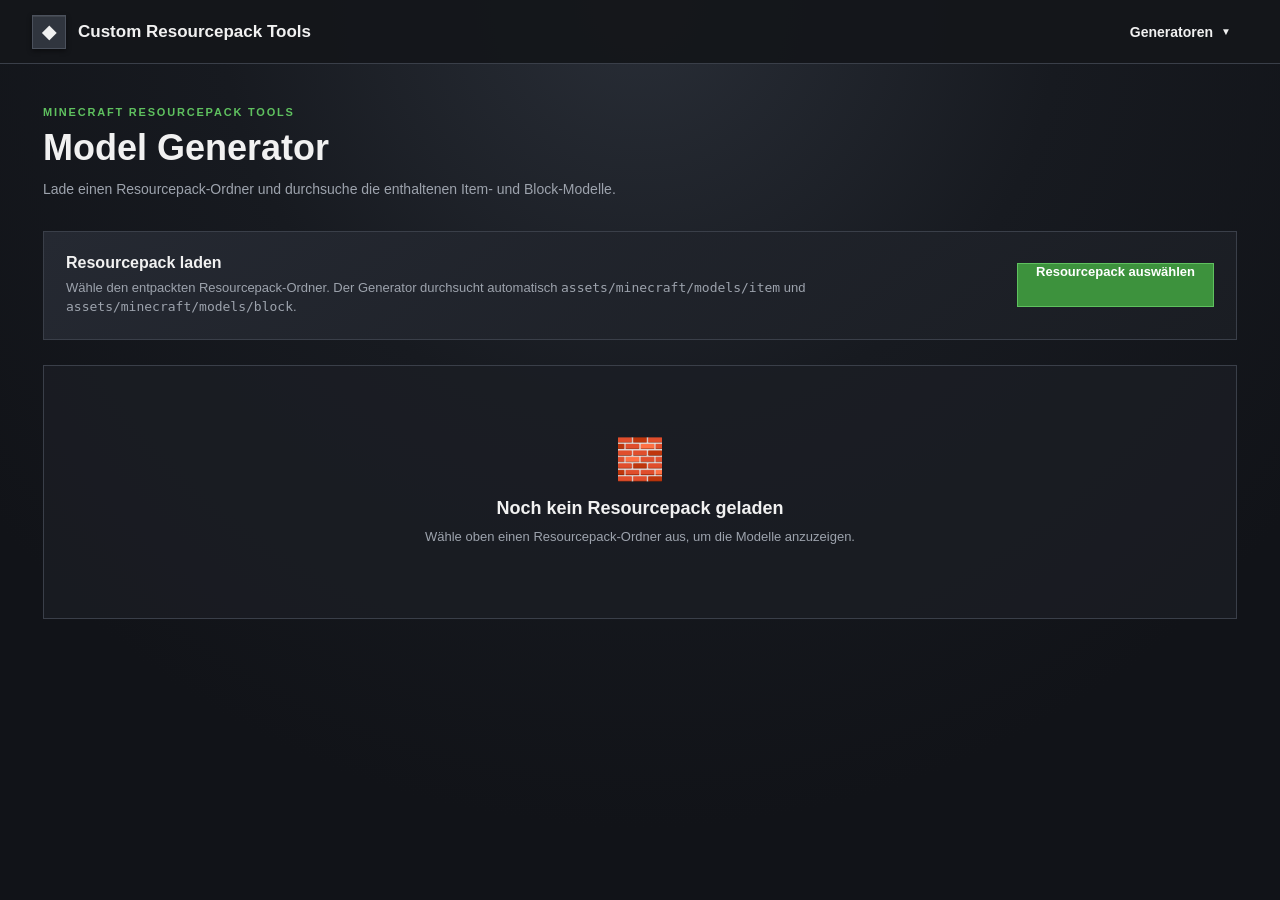
==== webseite/model-generator.html @ 636dcfd5 "Erster Versuch der Webseite, zum managen von allen Modellen Bisher müssen die Modelle von einem Loka" ====
<!DOCTYPE html>
<html lang="de">

<head>
    <meta charset="UTF-8">

    <meta
        name="viewport"
        content="width=device-width, initial-scale=1.0"
    >

    <title>Model Generator – Custom Resourcepack Tools</title>

    <link
        rel="stylesheet"
        href="css/style.css"
    >

    <!--
        WICHTIG:
        Beide Dateien stammen aus Three.js r149.
    -->
    <script src="lib/three.min.js"></script>
    <script src="lib/OrbitControls.js"></script>
</head>


<body>


<!-- =====================================================
     HEADER
===================================================== -->

<header class="site-header">

    <a
        href="index.html"
        class="site-logo"
    >
        <div class="site-logo-icon">◆</div>

        <span>
            Custom Resourcepack Tools
        </span>
    </a>


    <div class="header-right">

        <button
            id="generatorMenuButton"
            class="nav-button"
            type="button"
        >
            Generatoren
            <span class="arrow">▼</span>
        </button>

    </div>


    <div
        id="generatorFlyout"
        class="generator-flyout"
    >

        <div class="flyout-header">
            Generator auswählen
        </div>


        <button
            class="generator-option active"
            type="button"
            onclick="location.href='model-generator.html'"
        >
            <div class="generator-icon">🧱</div>

            <div class="generator-text">
                <div class="generator-title">
                    Model Generator
                </div>

                <div class="generator-description">
                    Modelle aus einem Resourcepack anzeigen.
                </div>
            </div>
        </button>


        <button
            class="generator-option"
            type="button"
            onclick="location.href='item-generator.html'"
        >
            <div class="generator-icon">🧩</div>

            <div class="generator-text">
                <div class="generator-title">
                    Item Generator
                </div>

                <div class="generator-description">
                    Modelle aus /items/ anzeigen.
                </div>
            </div>
        </button>

    </div>

</header>



<!-- =====================================================
     MAIN
===================================================== -->

<main class="site-main">


    <section class="page-heading">

        <div class="eyebrow">
            Minecraft Resourcepack Tools
        </div>

        <h1>
            Model Generator
        </h1>

        <p class="page-description">
            Lade einen Resourcepack-Ordner und durchsuche
            die enthaltenen Item- und Block-Modelle.
        </p>

    </section>



    <!-- =================================================
         RESOURCEPACK
    ================================================== -->

    <section class="loader-panel">

        <div class="loader-content">

            <div class="loader-info">

                <div class="loader-title">
                    Resourcepack laden
                </div>

                <div class="loader-description">
                    Wähle den entpackten Resourcepack-Ordner.
                    Der Generator durchsucht automatisch
                    <code>assets/minecraft/models/item</code>
                    und
                    <code>assets/minecraft/models/block</code>.
                </div>

            </div>


            <label
                for="resourcepackInput"
                class="load-button"
            >
                Resourcepack auswählen
            </label>


            <input
                id="resourcepackInput"
                type="file"
                webkitdirectory
                directory
                multiple
            >

        </div>


        <div
            id="loadedPack"
            class="loaded-pack"
        ></div>

    </section>



    <div
        id="status"
        class="status"
    ></div>



    <!-- =================================================
         TOOLBAR
    ================================================== -->

    <div
        id="toolbar"
        class="toolbar"
    >

        <div class="search">

            <span class="search-icon">
                🔍
            </span>

            <input
                id="searchInput"
                type="search"
                placeholder="Modelle suchen..."
                autocomplete="off"
            >

        </div>


        <select
            id="sortSelect"
            class="sort-select"
        >

            <option value="name">
                Name
            </option>

            <option value="path">
                Pfad
            </option>

            <option value="type">
                Typ
            </option>

        </select>


        <div
            id="itemCount"
            class="item-count"
        >
            0 Modelle
        </div>

    </div>



    <!-- =================================================
         CATEGORIES
    ================================================== -->

    <div
        id="categoryTabs"
        class="category-tabs"
    >

        <button
            class="category-button active"
            data-category="all"
            type="button"
        >
            Alle
        </button>

        <button
            class="category-button"
            data-category="item"
            type="button"
        >
            Item Models
        </button>

        <button
            class="category-button"
            data-category="block"
            type="button"
        >
            Block Models
        </button>

    </div>



    <!-- =================================================
         MODEL GRID
    ================================================== -->

    <section
        id="itemsGrid"
        class="items-grid"
    ></section>



    <section
        id="emptyState"
        class="empty visible"
    >

        <div class="empty-icon">
            🧱
        </div>

        <h2>
            Noch kein Resourcepack geladen
        </h2>

        <p>
            Wähle oben einen Resourcepack-Ordner aus,
            um die Modelle anzuzeigen.
        </p>

    </section>

</main>



<!-- =====================================================
     MODEL MODAL
===================================================== -->

<div
    id="modelModal"
    class="modal-overlay"
>

    <div class="modal">


        <div class="modal-header">

            <div
                id="modalTitle"
                class="modal-title"
            >
                Model
            </div>


            <button
                id="closeModal"
                class="close-button"
                type="button"
            >
                ×
            </button>

        </div>


        <div class="modal-body">

            <div class="model-viewer">

                <div
                    id="modalViewer"
                    class="modal-viewer-canvas"
                ></div>

            </div>


            <div class="detail-info">

                <h3 id="modalModelName">
                    Model
                </h3>


                <div
                    id="modalFilePath"
                    class="detail-file"
                ></div>


                <div class="detail-section-title">
                    JSON
                </div>


                <div class="json-container">

                    <pre id="modalJson"></pre>

                </div>

            </div>

        </div>


        <div class="modal-footer">

            <button
                id="closeModalButton"
                class="button"
                type="button"
            >
                Schließen
            </button>


            <button
                id="selectModelButton"
                class="button primary"
                type="button"
            >
                Modell auswählen
            </button>

        </div>

    </div>

</div>



<script>

/* =====================================================
   STATE
===================================================== */

const state = {

    files: [],

    models: [],

    filteredModels: [],

    selectedModels: new Set(),

    activeCategory: "all",

    currentModel: null,

    modalRenderer: null,

    modalAnimation: null

};



/* =====================================================
   DOM
===================================================== */

const elements = {

    resourcepackInput:
        document.getElementById("resourcepackInput"),

    loadedPack:
        document.getElementById("loadedPack"),

    status:
        document.getElementById("status"),

    toolbar:
        document.getElementById("toolbar"),

    categoryTabs:
        document.getElementById("categoryTabs"),

    searchInput:
        document.getElementById("searchInput"),

    sortSelect:
        document.getElementById("sortSelect"),

    itemCount:
        document.getElementById("itemCount"),

    itemsGrid:
        document.getElementById("itemsGrid"),

    emptyState:
        document.getElementById("emptyState"),

    modelModal:
        document.getElementById("modelModal"),

    modalTitle:
        document.getElementById("modalTitle"),

    modalModelName:
        document.getElementById("modalModelName"),

    modalFilePath:
        document.getElementById("modalFilePath"),

    modalJson:
        document.getElementById("modalJson"),

    modalViewer:
        document.getElementById("modalViewer"),

    closeModal:
        document.getElementById("closeModal"),

    closeModalButton:
        document.getElementById("closeModalButton"),

    selectModelButton:
        document.getElementById("selectModelButton")

};



/* =====================================================
   TEXTURE CACHE
===================================================== */

const textureCache = new Map();



/* =====================================================
   CHECK THREE.JS
===================================================== */

if (
    typeof THREE === "undefined"
) {

    alert(
        "Three.js konnte nicht geladen werden.\n\n" +
        "Prüfe bitte:\n" +
        "lib/three.min.js"
    );

}


if (
    typeof THREE !== "undefined" &&
    typeof THREE.OrbitControls === "undefined"
) {

    alert(
        "OrbitControls konnte nicht geladen werden.\n\n" +
        "Bitte stelle sicher, dass du die r149-Version " +
        "von OrbitControls.js verwendest."
    );

}



/* =====================================================
   RESOURCEPACK INPUT
===================================================== */

elements.resourcepackInput.addEventListener(
    "change",
    handleResourcepackSelection
);



async function handleResourcepackSelection(event) {

    const files =
        Array.from(event.target.files);


    if (!files.length) {
        return;
    }


    state.files =
        files;


    state.models =
        [];


    state.selectedModels.clear();


    setStatus(
        "Resourcepack wird durchsucht...",
        "visible"
    );


    const models =
        await findModels(files);


    state.models =
        models;


    updateLoadedPackInfo(
        files
    );


    showGeneratorUI();


    applyFilters();


    if (!models.length) {

        setStatus(
            "Keine Modelle gefunden.",
            "visible error"
        );

    } else {

        setStatus(
            `${models.length} Modelle gefunden.`,
            "visible success"
        );

    }

}



/* =====================================================
   FIND MODELS
===================================================== */

async function findModels(files) {

    const models = [];


    for (
        const file of files
    ) {

        const path =
            getRelativePath(file);


        const normalizedPath =
            path.replaceAll(
                "\\",
                "/"
            );


        const match =
            normalizedPath.match(
                /assets\/minecraft\/models\/(item|block)\/(.+\.json)$/i
            );


        if (!match) {
            continue;
        }


        try {

            const text =
                await file.text();


            const json =
                JSON.parse(text);


            const type =
                match[1].toLowerCase();


            const relativePath =
                match[2];


            const name =
                relativePath
                    .split("/")
                    .pop()
                    .replace(
                        /\.json$/i,
                        ""
                    );


            models.push({

                file,

                json,

                type,

                name,

                path:
                    normalizedPath,

                relativePath

            });

        }
        catch (error) {

            console.warn(
                "Ungültiges Model:",
                normalizedPath,
                error
            );

        }

    }


    return models;

}



/* =====================================================
   PATH
===================================================== */

function getRelativePath(file) {

    return (
        file.webkitRelativePath ||
        file.name
    );

}



/* =====================================================
   UI
===================================================== */

function showGeneratorUI() {

    elements.toolbar.classList.add(
        "visible"
    );


    elements.categoryTabs.classList.add(
        "visible"
    );


    elements.emptyState.classList.remove(
        "visible"
    );

}



/* =====================================================
   LOADED PACK
===================================================== */

function updateLoadedPackInfo(files) {

    const firstPath =
        getRelativePath(
            files[0]
        );


    const rootFolder =
        firstPath.split("/")[0];


    elements.loadedPack.innerHTML = `

        <strong>Geladen:</strong>
        ${escapeHtml(rootFolder)}

        <br>

        <span>
            ${files.length} Dateien durchsucht
        </span>

    `;


    elements.loadedPack.classList.add(
        "visible"
    );

}



/* =====================================================
   FILTERS
===================================================== */

elements.searchInput.addEventListener(
    "input",
    applyFilters
);


elements.sortSelect.addEventListener(
    "change",
    applyFilters
);


document
    .querySelectorAll(".category-button")
    .forEach(button => {

        button.addEventListener(
            "click",
            () => {

                document
                    .querySelectorAll(
                        ".category-button"
                    )
                    .forEach(
                        button =>
                            button.classList.remove(
                                "active"
                            )
                    );


                button.classList.add(
                    "active"
                );


                state.activeCategory =
                    button.dataset.category;


                applyFilters();

            }
        );

    });



function applyFilters() {

    const search =
        elements.searchInput.value
            .trim()
            .toLowerCase();


    let models =
        [...state.models];


    if (
        state.activeCategory !== "all"
    ) {

        models =
            models.filter(
                model =>
                    model.type ===
                    state.activeCategory
            );

    }


    if (search) {

        models =
            models.filter(
                model =>

                    model.name
                        .toLowerCase()
                        .includes(search)

                    ||

                    model.path
                        .toLowerCase()
                        .includes(search)

            );

    }


    const sort =
        elements.sortSelect.value;


    models.sort(
        (a, b) => {

            if (
                sort === "path"
            ) {

                return a.path.localeCompare(
                    b.path
                );

            }


            if (
                sort === "type"
            ) {

                return a.type.localeCompare(
                    b.type
                );

            }


            return a.name.localeCompare(
                b.name
            );

        }
    );


    state.filteredModels =
        models;


    renderModels();

}



/* =====================================================
   MODEL CARDS
===================================================== */

function renderModels() {

    elements.itemsGrid.innerHTML =
        "";


    elements.itemCount.textContent =
        `${state.filteredModels.length} Modelle`;


    if (
        !state.filteredModels.length
    ) {

        elements.emptyState.classList.add(
            "visible"
        );

        return;

    }


    elements.emptyState.classList.remove(
        "visible"
    );


    for (
        const model of state.filteredModels
    ) {

        elements.itemsGrid.appendChild(
            createModelCard(model)
        );

    }

}



/* =====================================================
   MODEL CARD
===================================================== */

function createModelCard(model) {

    const card =
        document.createElement("article");


    card.className =
        "item-card";


    const isSelected =
        state.selectedModels.has(
            model.path
        );


    if (isSelected) {

        card.classList.add(
            "selected"
        );

    }


    /*
     * Checkbox
     */

    const checkbox =
        document.createElement("input");


    checkbox.type =
        "checkbox";


    checkbox.className =
        "model-checkbox";


    checkbox.checked =
        isSelected;


    checkbox.addEventListener(
        "click",
        event => {

            event.stopPropagation();

        }
    );


    checkbox.addEventListener(
        "change",
        () => {

            setModelSelected(
                model,
                checkbox.checked
            );

        }
    );


    /*
     * Preview.
     *
     * WICHTIG:
     * Hier verwenden wir KEINEN
     * WebGL-Renderer pro Karte.
     *
     * Die Vorschau wird als 2D-Canvas
     * gezeichnet.
     */

    const preview =
        document.createElement("div");


    preview.className =
        "item-preview";


    const canvas =
        document.createElement("canvas");


    canvas.width =
        240;


    canvas.height =
        180;


    canvas.className =
        "model-preview-canvas";


    preview.appendChild(
        canvas
    );


    /*
     * Information
     */

    const name =
        document.createElement("div");


    name.className =
        "item-name";


    name.textContent =
        model.name;


    const path =
        document.createElement("div");


    path.className =
        "item-path";


    path.textContent =
        model.relativePath;


    const type =
        document.createElement("span");


    type.className =
        "item-type";


    type.textContent =
        model.type.toUpperCase();


    /*
     * Selection badge
     */

    const badge =
        document.createElement("div");


    badge.className =
        "selected-badge";


    badge.textContent =
        "✓";


    /*
     * Assemble
     */

    card.appendChild(
        checkbox
    );


    card.appendChild(
        badge
    );


    card.appendChild(
        preview
    );


    card.appendChild(
        name
    );


    card.appendChild(
        path
    );


    card.appendChild(
        type
    );


    /*
     * Card opens modal.
     */

    card.addEventListener(
        "click",
        () => {

            openModelModal(
                model
            );

        }
    );


    /*
     * Render preview as 2D.
     */

    drawModelPreview(
        model,
        canvas
    );


    return card;

}



/* =====================================================
   SELECTION
===================================================== */

function setModelSelected(
    model,
    selected
) {

    if (selected) {

        state.selectedModels.add(
            model.path
        );

    } else {

        state.selectedModels.delete(
            model.path
        );

    }


    renderModels();


    updateModalSelectionButton();

}



/* =====================================================
   MODAL
===================================================== */

function openModelModal(model) {

    state.currentModel =
        model;


    elements.modalTitle.textContent =
        model.name;


    elements.modalModelName.textContent =
        model.name;


    elements.modalFilePath.textContent =
        model.path;


    elements.modalJson.textContent =
        JSON.stringify(
            model.json,
            null,
            4
        );


    updateModalSelectionButton();


    elements.modelModal.classList.add(
        "open"
    );


    requestAnimationFrame(
        () => {

            createModalViewer(
                model
            );

        }
    );

}



/* =====================================================
   MODAL SELECTION BUTTON
===================================================== */

function updateModalSelectionButton() {

    if (!state.currentModel) {
        return;
    }


    const selected =
        state.selectedModels.has(
            state.currentModel.path
        );


    elements.selectModelButton.textContent =
        selected
            ? "Modell abwählen"
            : "Modell auswählen";

}



elements.selectModelButton.addEventListener(
    "click",
    () => {

        if (!state.currentModel) {
            return;
        }


        const model =
            state.currentModel;


        const selected =
            state.selectedModels.has(
                model.path
            );


        setModelSelected(
            model,
            !selected
        );

    }
);



/* =====================================================
   CLOSE MODAL
===================================================== */

elements.closeModal.addEventListener(
    "click",
    closeModal
);


elements.closeModalButton.addEventListener(
    "click",
    closeModal
);


elements.modelModal.addEventListener(
    "click",
    event => {

        if (
            event.target ===
            elements.modelModal
        ) {

            closeModal();

        }

    }
);


document.addEventListener(
    "keydown",
    event => {

        if (
            event.key === "Escape"
        ) {

            closeModal();

        }

    }
);



function closeModal() {

    stopModalViewer();


    elements.modelModal.classList.remove(
        "open"
    );


    state.currentModel =
        null;


    elements.modalViewer.innerHTML =
        "";

}



/* =====================================================
   MODAL THREE.JS VIEWER
===================================================== */

function createModalViewer(model) {

    stopModalViewer();


    elements.modalViewer.innerHTML =
        "";


    const width =
        elements.modalViewer.clientWidth;


    const height =
        elements.modalViewer.clientHeight;


    if (
        width <= 0 ||
        height <= 0
    ) {

        return;

    }


    /*
     * Scene
     */

    const scene =
        new THREE.Scene();


    scene.background =
        new THREE.Color(
            0x181b20
        );


    /*
     * Camera
     */

    const camera =
        new THREE.PerspectiveCamera(
            35,
            width / height,
            0.01,
            1000
        );


    camera.position.set(
        30,
        24,
        30
    );


    /*
     * Renderer
     */

    const renderer =
        new THREE.WebGLRenderer({
            antialias: true,
            alpha: false
        });


    renderer.setPixelRatio(
        Math.min(
            window.devicePixelRatio,
            2
        )
    );


    renderer.setSize(
        width,
        height
    );


    renderer.outputEncoding =
        THREE.sRGBEncoding;


    elements.modalViewer.appendChild(
        renderer.domElement
    );


    /*
     * OrbitControls
     *
     * Das funktioniert mit der
     * klassischen r149-Version.
     */

    const controls =
        new THREE.OrbitControls(
            camera,
            renderer.domElement
        );


    controls.enableDamping =
        true;


    controls.dampingFactor =
        0.08;


    controls.minDistance =
        5;


    controls.maxDistance =
        150;


    controls.enablePan =
        true;


    /*
     * Lighting
     */

    const ambient =
        new THREE.AmbientLight(
            0xffffff,
            1.7
        );


    scene.add(
        ambient
    );


    const light =
        new THREE.DirectionalLight(
            0xffffff,
            2.2
        );


    light.position.set(
        20,
        30,
        20
    );


    scene.add(
        light
    );


    const light2 =
        new THREE.DirectionalLight(
            0x8ebaff,
            0.7
        );


    light2.position.set(
        -20,
        10,
        -20
    );


    scene.add(
        light2
    );


    /*
     * Model
     */

    const modelGroup =
        new THREE.Group();


    scene.add(
        modelGroup
    );


    buildMinecraftModel(
        model.json,
        modelGroup
    );


    centerObject(
        modelGroup,
        camera,
        controls
    );


    /*
     * Animation
     */

    function animate() {

        if (
            state.modalRenderer !==
            renderer
        ) {

            return;

        }


        state.modalAnimation =
            requestAnimationFrame(
                animate
            );


        controls.update();


        renderer.render(
            scene,
            camera
        );

    }


    state.modalRenderer =
        renderer;


    animate();


    /*
     * Resize
     */

    const resizeObserver =
        new ResizeObserver(
            () => {

                if (
                    state.modalRenderer !==
                    renderer
                ) {

                    return;

                }


                const w =
                    elements.modalViewer.clientWidth;


                const h =
                    elements.modalViewer.clientHeight;


                if (
                    !w ||
                    !h
                ) {

                    return;

                }


                camera.aspect =
                    w / h;


                camera.updateProjectionMatrix();


                renderer.setSize(
                    w,
                    h
                );

            }
        );


    resizeObserver.observe(
        elements.modalViewer
    );


    state.modalResizeObserver =
        resizeObserver;

}



/* =====================================================
   STOP MODAL VIEWER
===================================================== */

function stopModalViewer() {

    if (
        state.modalAnimation
    ) {

        cancelAnimationFrame(
            state.modalAnimation
        );

        state.modalAnimation =
            null;

    }


    if (
        state.modalResizeObserver
    ) {

        state.modalResizeObserver.disconnect();

        state.modalResizeObserver =
            null;

    }


    if (
        state.modalRenderer
    ) {

        state.modalRenderer.dispose();


        if (
            state.modalRenderer.domElement
        ) {

            state.modalRenderer.domElement.remove();

        }


        state.modalRenderer =
            null;

    }

}



/* =====================================================
   MINECRAFT MODEL
===================================================== */

function buildMinecraftModel(
    json,
    group
) {

    /*
     * Modelle ohne elements können
     * beispielsweise parent-basierte
     * Modelle sein.
     *
     * Für diese erste Version zeigen
     * wir einen Hinweiswürfel.
     */

    if (
        !json ||
        !Array.isArray(
            json.elements
        )
    ) {

        const geometry =
            new THREE.BoxGeometry(
                10,
                10,
                10
            );


        const material =
            new THREE.MeshStandardMaterial({
                color: 0x777777
            });


        const cube =
            new THREE.Mesh(
                geometry,
                material
            );


        group.add(
            cube
        );


        return;

    }


    for (
        const element of json.elements
    ) {

        buildElement(
            element,
            json,
            group
        );

    }

}



/* =====================================================
   ELEMENT
===================================================== */

function buildElement(
    element,
    model,
    group
) {

    if (
        !element.from ||
        !element.to
    ) {

        return;

    }


    const from =
        element.from;


    const to =
        element.to;


    const sizeX =
        Math.max(
            0.01,
            to[0] - from[0]
        );


    const sizeY =
        Math.max(
            0.01,
            to[1] - from[1]
        );


    const sizeZ =
        Math.max(
            0.01,
            to[2] - from[2]
        );


    const geometry =
        new THREE.BoxGeometry(
            sizeX,
            sizeY,
            sizeZ
        );


    const materials =
        createFaceMaterials(
            element,
            model
        );


    const mesh =
        new THREE.Mesh(
            geometry,
            materials
        );


    /*
     * Minecraft coordinates
     * 0..16 → centered around 0.
     */

    mesh.position.set(

        (from[0] + to[0]) / 2 - 8,

        (from[1] + to[1]) / 2 - 8,

        -(
            (from[2] + to[2]) / 2 - 8
        )

    );


    /*
     * Rotation
     */

    if (
        element.rotation
    ) {

        applyElementRotation(
            mesh,
            element.rotation
        );

    }


    group.add(
        mesh
    );

}



/* =====================================================
   FACE MATERIALS
===================================================== */

function createFaceMaterials(
    element,
    model
) {

    /*
     * THREE.BoxGeometry expects:
     *
     * right
     * left
     * top
     * bottom
     * front
     * back
     */

    const faces = [

        "right",
        "left",
        "top",
        "bottom",
        "front",
        "back"

    ];


    const materials = [];


    for (
        const faceName of faces
    ) {

        const face =
            element.faces &&
            element.faces[faceName];


        if (!face) {

            materials.push(
                new THREE.MeshStandardMaterial({
                    color: 0x777777
                })
            );

            continue;

        }


        const textureName =
            resolveTextureReference(
                face.texture,
                model.textures || {}
            );


        const texture =
            findTexture(
                textureName
            );


        if (texture) {

            const material =
                new THREE.MeshStandardMaterial({

                    map: texture,

                    transparent: true,

                    alphaTest: 0.05,

                    side:
                        THREE.DoubleSide

                });


            /*
             * Minecraft uses pixel-art textures.
             */

            material.map.magFilter =
                THREE.NearestFilter;


            material.map.minFilter =
                THREE.NearestFilter;


            materials.push(
                material
            );

        } else {

            materials.push(

                new THREE.MeshStandardMaterial({

                    color:
                        0x777777,

                    side:
                        THREE.DoubleSide

                })

            );

        }

    }


    return materials;

}



/* =====================================================
   TEXTURE REFERENCE
===================================================== */

function resolveTextureReference(
    reference,
    textures
) {

    if (!reference) {
        return null;
    }


    let current =
        reference;


    const visited =
        new Set();


    while (
        current.startsWith("#")
    ) {

        if (
            visited.has(current)
        ) {

            return null;

        }


        visited.add(
            current
        );


        const key =
            current.substring(1);


        const value =
            textures[key];


        if (!value) {

            return null;

        }


        current =
            value;

    }


    return current;

}



/* =====================================================
   FIND TEXTURE
===================================================== */

function findTexture(
    textureName
) {

    if (!textureName) {
        return null;
    }


    let path =
        textureName;


    /*
     * namespace entfernen
     *
     * minecraft:item/diamond
     *
     * → item/diamond
     */

    if (
        path.includes(":")
    ) {

        path =
            path.split(":")[1];

    }


    path =
        path.replace(
            /\.png$/i,
            ""
        );


    const wantedPath =
        `assets/minecraft/textures/${path}.png`;


    for (
        const file of state.files
    ) {

        const filePath =
            getRelativePath(file)
                .replaceAll(
                    "\\",
                    "/"
                );


        if (
            filePath === wantedPath
        ) {

            return loadTexture(
                file
            );

        }

    }


    return null;

}



/* =====================================================
   LOAD TEXTURE
===================================================== */

function loadTexture(
    file
) {

    const key =
        getRelativePath(file);


    if (
        textureCache.has(key)
    ) {

        return textureCache.get(key);

    }


    const url =
        URL.createObjectURL(
            file
        );


    const texture =
        new THREE.TextureLoader()
            .load(url);


    texture.magFilter =
        THREE.NearestFilter;


    texture.minFilter =
        THREE.NearestFilter;


    texture.generateMipmaps =
        false;


    /*
     * r149 uses encoding rather
     * than colorSpace.
     */

    texture.encoding =
        THREE.sRGBEncoding;


    textureCache.set(
        key,
        texture
    );


    return texture;

}



/* =====================================================
   ELEMENT ROTATION
===================================================== */

function applyElementRotation(
    mesh,
    rotation
) {

    const origin =
        rotation.origin || [
            8,
            8,
            8
        ];


    const angle =
        THREE.MathUtils.degToRad(
            rotation.angle || 0
        );


    /*
     * Rotation origin
     */

    mesh.position.sub(
        new THREE.Vector3(

            origin[0] - 8,

            origin[1] - 8,

            -(
                origin[2] - 8
            )

        )
    );


    switch (
        rotation.axis
    ) {

        case "x":

            mesh.rotation.x =
                angle;

            break;


        case "y":

            mesh.rotation.y =
                -angle;

            break;


        case "z":

            mesh.rotation.z =
                -angle;

            break;

    }

}



/* =====================================================
   CENTER MODEL
===================================================== */

function centerObject(
    object,
    camera,
    controls
) {

    const box =
        new THREE.Box3().setFromObject(
            object
        );


    const center =
        box.getCenter(
            new THREE.Vector3()
        );


    const size =
        box.getSize(
            new THREE.Vector3()
        );


    object.position.sub(
        center
    );


    const maxSize =
        Math.max(
            size.x,
            size.y,
            size.z
        );


    const distance =
        Math.max(
            20,
            maxSize * 2.2
        );


    camera.position.set(
        distance,
        distance * 0.75,
        distance
    );


    controls.target.set(
        0,
        0,
        0
    );


    controls.update();

}



/* =====================================================
   2D MODEL PREVIEW
===================================================== */

/*
 * Wir verwenden absichtlich KEINEN zweiten
 * WebGL-Renderer pro Karte.
 *
 * Stattdessen wird die Vorschau mit
 * Canvas 2D gezeichnet.
 *
 * Dadurch können 100+ Karten angezeigt
 * werden, ohne 100 WebGL-Kontexte zu erzeugen.
 */

function drawModelPreview(
    model,
    canvas
) {

    const ctx =
        canvas.getContext(
            "2d"
        );


    const width =
        canvas.width;


    const height =
        canvas.height;


    ctx.clearRect(
        0,
        0,
        width,
        height
    );


    /*
     * Hintergrund
     */

    ctx.fillStyle =
        "#20242b";


    ctx.fillRect(
        0,
        0,
        width,
        height
    );


    /*
     * Wenn keine elements vorhanden sind,
     * zeigen wir einen Hinweis.
     */

    if (
        !model.json ||
        !Array.isArray(
            model.json.elements
        )
    ) {

        ctx.fillStyle =
            "#777d86";


        ctx.font =
            "14px sans-serif";


        ctx.textAlign =
            "center";


        ctx.fillText(
            "Parent Model",
            width / 2,
            height / 2
        );


        return;

    }


    const elements =
        model.json.elements;


    /*
     * Einfache isometrische Darstellung.
     */

    const scale =
        Math.min(
            width,
            height
        ) * 0.035;


    const centerX =
        width / 2;


    const centerY =
        height / 2;


    function project(
        x,
        y,
        z
    ) {

        return {

            x:
                centerX +
                (x - z) *
                scale,

            y:
                centerY -
                y *
                scale +
                (x + z) *
                scale *
                0.5

        };

    }


    /*
     * Wir zeichnen zuerst die Elemente
     * und erzeugen eine einfache 3D-Ansicht.
     */

    for (
        const element of elements
    ) {

        const from =
            element.from;


        const to =
            element.to;


        const p1 =
            project(
                from[0],
                from[1],
                from[2]
            );


        const p2 =
            project(
                to[0],
                from[1],
                from[2]
            );


        const p3 =
            project(
                to[0],
                to[1],
                from[2]
            );


        const p4 =
            project(
                from[0],
                to[1],
                from[2]
            );


        const p5 =
            project(
                from[0],
                from[1],
                to[2]
            );


        const p6 =
            project(
                to[0],
                from[1],
                to[2]
            );


        const p7 =
            project(
                to[0],
                to[1],
                to[2]
            );


        const p8 =
            project(
                from[0],
                to[1],
                to[2]
            );


        /*
         * Top
         */

        drawPolygon(
            ctx,
            [
                p4,
                p3,
                p7,
                p8
            ],
            "#aeb5bd"
        );


        /*
         * Right
         */

        drawPolygon(
            ctx,
            [
                p2,
                p6,
                p7,
                p3
            ],
            "#858b94"
        );


        /*
         * Left / Front
         */

        drawPolygon(
            ctx,
            [
                p1,
                p2,
                p3,
                p4
            ],
            "#666c75"
        );

    }

}



/* =====================================================
   DRAW POLYGON
===================================================== */

function drawPolygon(
    ctx,
    points,
    color
) {

    ctx.beginPath();


    ctx.moveTo(
        points[0].x,
        points[0].y
    );


    for (
        let i = 1;
        i < points.length;
        i++
    ) {

        ctx.lineTo(
            points[i].x,
            points[i].y
        );

    }


    ctx.closePath();


    ctx.fillStyle =
        color;


    ctx.fill();


    ctx.strokeStyle =
        "#30343a";


    ctx.lineWidth =
        1;


    ctx.stroke();

}



/* =====================================================
   STATUS
===================================================== */

function setStatus(
    message,
    className
) {

    elements.status.textContent =
        message;


    elements.status.className =
        `status ${className}`;

}



/* =====================================================
   ESCAPE HTML
===================================================== */

function escapeHtml(
    value
) {

    return String(value)

        .replaceAll(
            "&",
            "&amp;"
        )

        .replaceAll(
            "<",
            "&lt;"
        )

        .replaceAll(
            ">",
            "&gt;"
        )

        .replaceAll(
            '"',
            "&quot;"
        )

        .replaceAll(
            "'",
            "&#039;"
        );

}



/* =====================================================
   GENERATOR MENU
===================================================== */

const generatorMenuButton =
    document.getElementById(
        "generatorMenuButton"
    );


const generatorFlyout =
    document.getElementById(
        "generatorFlyout"
    );


generatorMenuButton.addEventListener(
    "click",
    event => {

        event.stopPropagation();


        const open =
            generatorFlyout.classList.toggle(
                "open"
            );


        generatorMenuButton.classList.toggle(
            "active",
            open
        );

    }
);


generatorFlyout.addEventListener(
    "click",
    event => {

        event.stopPropagation();

    }
);


document.addEventListener(
    "click",
    () => {

        generatorFlyout.classList.remove(
            "open"
        );


        generatorMenuButton.classList.remove(
            "active"
        );

    }
);

</script>


</body>
</html>
---- webseite/css/style.css ----
/* =========================================================
   CUSTOM RESOURCEPACK TOOLS
   Global stylesheet
========================================================= */


/* =========================================================
   RESET
========================================================= */

* {
    box-sizing: border-box;
    margin: 0;
    padding: 0;
}

html,
body {
    min-height: 100%;
}

body {
    min-height: 100vh;

    background:
        radial-gradient(
            circle at top center,
            #292e37 0%,
            #171a20 38%,
            #111318 75%
        );

    color: var(--text);

    font-family:
        Arial,
        Helvetica,
        sans-serif;
}

button,
input,
select {
    font: inherit;
}

button {
    color: inherit;
}


/* =========================================================
   GLOBAL VARIABLES
========================================================= */

:root {
    --bg: #111318;

    --panel: #1b1e24;
    --panel-light: #252932;
    --panel-hover: #2c313a;

    --border: #3a3f49;
    --border-light: #4a515d;

    --text: #f1f1f1;
    --text-muted: #9da3ad;

    --green: #5fc15f;
    --green-dark: #3d923d;

    --red: #d85b5b;

    --shadow: rgba(0, 0, 0, 0.45);
}


/* =========================================================
   HEADER
========================================================= */

.site-header {
    position: sticky;
    top: 0;

    height: 64px;

    display: flex;
    align-items: center;
    justify-content: space-between;

    padding: 0 32px;

    background:
        rgba(20, 22, 27, 0.96);

    border-bottom:
        1px solid var(--border);

    z-index: 100;
}


/* =========================================================
   LOGO
========================================================= */

.site-logo {
    display: flex;
    align-items: center;
    gap: 12px;

    color: var(--text);

    text-decoration: none;

    font-size: 17px;
    font-weight: 700;
}

.site-logo-icon {
    width: 34px;
    height: 34px;

    display: flex;
    align-items: center;
    justify-content: center;

    background: #30353e;

    border: 1px solid #4b515c;

    box-shadow:
        inset 0 1px rgba(255,255,255,0.08),
        0 2px 5px var(--shadow);

    font-size: 18px;
}


/* =========================================================
   HEADER NAVIGATION
========================================================= */

.header-right {
    display: flex;
    align-items: center;
    gap: 8px;
}

.nav-button {
    height: 40px;

    display: flex;
    align-items: center;
    gap: 8px;

    padding: 0 16px;

    background: transparent;

    border: 1px solid transparent;

    color: var(--text);

    font-size: 14px;
    font-weight: 600;

    cursor: pointer;

    transition: 0.15s ease;
}

.nav-button:hover,
.nav-button.active {
    background: var(--panel-light);

    border-color: var(--border);
}

.nav-button .arrow {
    font-size: 10px;

    transition:
        transform 0.15s ease;
}

.nav-button.active .arrow {
    transform: rotate(180deg);
}


/* =========================================================
   GENERATOR FLYOUT
========================================================= */

.generator-flyout {
    position: absolute;

    top: 63px;
    right: 32px;

    width: 310px;

    background: #1b1e24;

    border: 1px solid var(--border);

    box-shadow:
        0 12px 35px rgba(0,0,0,0.5);

    opacity: 0;
    visibility: hidden;

    transform: translateY(-8px);

    transition:
        opacity 0.15s ease,
        transform 0.15s ease,
        visibility 0.15s;
}

.generator-flyout.open {
    opacity: 1;
    visibility: visible;

    transform: translateY(0);
}

.flyout-header {
    padding: 14px 16px 10px;

    color: var(--text-muted);

    font-size: 11px;
    font-weight: 700;

    letter-spacing: 1px;

    text-transform: uppercase;

    border-bottom:
        1px solid var(--border);
}

.generator-option {
    width: 100%;

    display: flex;
    align-items: center;

    gap: 14px;

    padding: 15px 16px;

    background: transparent;

    border: none;

    text-align: left;

    cursor: pointer;

    transition:
        background 0.15s ease;
}

.generator-option:hover {
    background: #292d35;
}

.generator-option.active {
    background: #242830;
}

.generator-icon {
    width: 42px;
    height: 42px;

    flex-shrink: 0;

    display: flex;
    align-items: center;
    justify-content: center;

    background: #30353e;

    border: 1px solid #484e59;

    font-size: 21px;
}

.generator-text {
    display: flex;
    flex-direction: column;

    gap: 4px;
}

.generator-title {
    font-size: 14px;
    font-weight: 700;
}

.generator-description {
    color: var(--text-muted);

    font-size: 12px;

    line-height: 1.4;
}


/* =========================================================
   MAIN CONTENT
========================================================= */

.site-main {
    width: 100%;
    max-width: 1250px;

    margin: 0 auto;

    padding: 42px 28px 80px;
}


/* =========================================================
   BREADCRUMB
========================================================= */

.breadcrumb {
    margin-bottom: 12px;

    color: var(--text-muted);

    font-size: 12px;
}

.breadcrumb a {
    color: var(--text-muted);

    text-decoration: none;
}

.breadcrumb a:hover {
    color: var(--text);
}


/* =========================================================
   PAGE HEADING
========================================================= */

.page-heading {
    margin-bottom: 30px;
}

.eyebrow {
    margin-bottom: 9px;

    color: var(--green);

    font-size: 11px;
    font-weight: 700;

    letter-spacing: 1.8px;

    text-transform: uppercase;
}

.page-heading h1 {
    margin-bottom: 10px;

    font-size: 36px;

    line-height: 1.15;
}

.page-description {
    max-width: 720px;

    color: var(--text-muted);

    font-size: 14px;

    line-height: 1.6;
}


/* =========================================================
   RESOURCEPACK LOADER
========================================================= */

.loader-panel {
    margin-bottom: 25px;

    padding: 22px;

    background:
        linear-gradient(
            145deg,
            #252932 0%,
            #1a1d23 100%
        );

    border:
        1px solid var(--border);
}

.loader-content {
    display: flex;

    align-items: center;
    justify-content: space-between;

    gap: 25px;
}

.loader-info {
    min-width: 0;
}

.loader-title {
    margin-bottom: 6px;

    font-size: 16px;
    font-weight: 700;
}

.loader-description {
    color: var(--text-muted);

    font-size: 13px;

    line-height: 1.5;
}

.loaded-pack {
    display: none;

    margin-top: 15px;

    padding-top: 15px;

    border-top:
        1px solid var(--border);

    color: var(--text-muted);

    font-size: 12px;
}

.loaded-pack.visible {
    display: block;
}

.loaded-pack strong {
    color: var(--text);
}

.load-button {
    flex-shrink: 0;

    min-height: 44px;

    padding: 0 18px;

    background: var(--green-dark);

    border:
        1px solid var(--green);

    color: white;

    font-size: 13px;
    font-weight: 700;

    cursor: pointer;

    transition:
        background 0.15s ease,
        transform 0.15s ease;
}

.load-button:hover {
    background: #4aa94a;

    transform:
        translateY(-1px);
}

#resourcepackInput {
    display: none;
}


/* =========================================================
   STATUS
========================================================= */

.status {
    display: none;

    margin-bottom: 20px;

    padding: 13px 15px;

    background: #1b1e24;

    border:
        1px solid var(--border);

    color: var(--text-muted);

    font-size: 13px;
}

.status.visible {
    display: block;
}

.status.error {
    border-color:
        rgba(216,91,91,0.5);

    color: #f09a9a;
}

.status.success {
    border-color:
        rgba(95,193,95,0.4);

    color: #94dc94;
}


/* =========================================================
   TOOLBAR
========================================================= */

.toolbar {
    display: none;

    align-items: center;

    gap: 12px;

    margin-bottom: 20px;

    padding: 12px;

    background:
        rgba(27,30,36,0.92);

    border:
        1px solid var(--border);
}

.toolbar.visible {
    display: flex;
}

.search {
    position: relative;

    flex: 1;
}

.search-icon {
    position: absolute;

    left: 13px;
    top: 50%;

    transform:
        translateY(-50%);

    color: var(--text-muted);

    pointer-events: none;
}

.search input {
    width: 100%;

    height: 42px;

    padding:
        0 14px 0 39px;

    background: #121419;

    border:
        1px solid var(--border);

    outline: none;

    color: var(--text);

    font-size: 13px;
}

.search input:focus {
    border-color: #59616d;
}

.sort-select {
    height: 42px;

    padding:
        0 35px 0 12px;

    background: #121419;

    border:
        1px solid var(--border);

    color: var(--text);

    outline: none;

    cursor: pointer;
}

.item-count {
    min-width: 100px;

    color: var(--text-muted);

    font-size: 12px;

    text-align: right;
}


/* =========================================================
   CATEGORY TABS
========================================================= */

.category-tabs {
    display: none;

    gap: 7px;

    margin-bottom: 20px;

    overflow-x: auto;
}

.category-tabs.visible {
    display: flex;
}

.category-button {
    flex-shrink: 0;

    padding: 8px 12px;

    background: #1b1e24;

    border:
        1px solid var(--border);

    color: var(--text-muted);

    font-size: 12px;

    cursor: pointer;
}

.category-button:hover {
    background: var(--panel-light);

    color: var(--text);
}

.category-button.active {
    background: #30353e;

    border-color: #59616d;

    color: var(--text);
}


/* =========================================================
   MODEL GRID
========================================================= */

.items-grid {
    display: grid;

    grid-template-columns:
        repeat(
            auto-fill,
            minmax(155px, 1fr)
        );

    gap: 13px;
}

.item-card {
    position: relative;

    min-height: 190px;

    padding: 14px;

    background:
        linear-gradient(
            145deg,
            #252932 0%,
            #1a1d23 100%
        );

    border:
        1px solid var(--border);

    cursor: pointer;

    transition:
        transform 0.15s ease,
        border-color 0.15s ease,
        background 0.15s ease,
        box-shadow 0.15s ease;
}

.item-card:hover {
    transform:
        translateY(-2px);

    border-color: #5a626e;

    background:
        linear-gradient(
            145deg,
            #2b3039 0%,
            #1d2026 100%
        );

    box-shadow:
        0 8px 22px
        rgba(0,0,0,0.35);
}

.item-card.selected {
    border-color:
        var(--green);

    box-shadow:
        0 0 0 1px
            rgba(95,193,95,0.25),
        0 8px 22px
            rgba(0,0,0,0.35);
}


/* =========================================================
   ITEM PREVIEW
========================================================= */

.item-preview {
    height: 110px;

    display: flex;

    align-items: center;
    justify-content: center;

    margin-bottom: 11px;

    background:
        repeating-conic-gradient(
            #20242b 0% 25%,
            #1b1f25 0% 50%
        )
        50% / 16px 16px;

    border:
        1px solid #30353d;
}

.item-preview-icon {
    font-size: 40px;

    filter:
        drop-shadow(
            0 5px 4px
            rgba(0,0,0,0.6)
        );
}

.item-name {
    overflow: hidden;

    margin-bottom: 6px;

    font-size: 13px;
    font-weight: 700;

    text-overflow: ellipsis;

    white-space: nowrap;
}

.item-path {
    overflow: hidden;

    margin-bottom: 7px;

    color: var(--text-muted);

    font-family: monospace;

    font-size: 9px;

    text-overflow: ellipsis;

    white-space: nowrap;
}

.item-type {
    display: inline-block;

    padding: 3px 6px;

    background: #30353e;

    border:
        1px solid #454b55;

    color: #b8bec7;

    font-size: 9px;
}


/* =========================================================
   SELECTED BADGE
========================================================= */

.selected-badge {
    position: absolute;

    top: 9px;
    right: 9px;

    width: 22px;
    height: 22px;

    display: none;

    align-items: center;
    justify-content: center;

    background:
        var(--green);

    color: #101410;

    font-size: 13px;
    font-weight: 900;
}

.item-card.selected
.selected-badge {
    display: flex;
}


/* =========================================================
   EMPTY STATE
========================================================= */

.empty {
    display: none;

    padding: 70px 20px;

    background:
        rgba(27,30,36,0.75);

    border:
        1px solid var(--border);

    text-align: center;
}

.empty.visible {
    display: block;
}

.empty-icon {
    margin-bottom: 15px;

    color: #69717c;

    font-size: 40px;
}

.empty h2 {
    margin-bottom: 8px;

    font-size: 18px;
}

.empty p {
    color: var(--text-muted);

    font-size: 13px;

    line-height: 1.6;
}


/* =========================================================
   MODAL
========================================================= */

.modal-overlay {
    position: fixed;

    inset: 0;

    display: none;

    align-items: center;
    justify-content: center;

    padding: 20px;

    background:
        rgba(0,0,0,0.72);

    z-index: 500;
}

.modal-overlay.open {
    display: flex;
}

.modal {
    width: 100%;
    max-width: 850px;

    max-height: 90vh;

    display: flex;

    flex-direction: column;

    background: #1b1e24;

    border:
        1px solid var(--border);

    box-shadow:
        0 25px 70px
        rgba(0,0,0,0.6);
}

.modal-header {
    display: flex;

    align-items: center;

    justify-content: space-between;

    padding: 18px 20px;

    border-bottom:
        1px solid var(--border);
}

.modal-title {
    font-size: 17px;

    font-weight: 700;
}

.close-button {
    width: 34px;
    height: 34px;

    display: flex;

    align-items: center;
    justify-content: center;

    background: transparent;

    border:
        1px solid transparent;

    color: var(--text-muted);

    cursor: pointer;

    font-size: 19px;
}

.close-button:hover {
    background: var(--panel-light);

    border-color:
        var(--border);

    color: var(--text);
}

.modal-body {
    overflow-y: auto;

    padding: 20px;
}

.detail-grid {
    display: grid;

    grid-template-columns:
        240px 1fr;

    gap: 20px;
}

.detail-preview {
    min-height: 240px;

    display: flex;

    align-items: center;
    justify-content: center;

    background:
        repeating-conic-gradient(
            #20242b 0% 25%,
            #1b1f25 0% 50%
        )
        50% / 20px 20px;

    border:
        1px solid var(--border);
}

.detail-icon {
    font-size: 90px;

    filter:
        drop-shadow(
            0 12px 8px
            rgba(0,0,0,0.6)
        );
}

.detail-info h3 {
    margin-bottom: 7px;

    font-size: 23px;
}

.detail-file {
    margin-bottom: 20px;

    color: var(--text-muted);

    font-family: monospace;

    font-size: 11px;

    word-break: break-all;
}

.detail-section-title {
    margin-bottom: 8px;

    color: var(--text-muted);

    font-size: 11px;
    font-weight: 700;

    letter-spacing: 1px;

    text-transform: uppercase;
}

.json-container {
    max-height: 310px;

    overflow: auto;

    padding: 14px;

    background: #101216;

    border:
        1px solid #30343c;
}

.json-container pre {
    color: #cbd1d8;

    font-family:
        "SFMono-Regular",
        Consolas,
        monospace;

    font-size: 11px;

    line-height: 1.6;

    white-space: pre-wrap;

    word-break: break-word;
}


/* =========================================================
   BUTTONS
========================================================= */

.button {
    min-height: 40px;

    padding: 0 16px;

    background: #30353e;

    border:
        1px solid #4a515d;

    color: var(--text);

    font-size: 13px;

    font-weight: 700;

    cursor: pointer;
}

.button:hover {
    background: #3a404a;
}

.button.primary {
    background:
        var(--green-dark);

    border-color:
        var(--green);
}

.button.primary:hover {
    background: #4aa94a;
}


/* =========================================================
   MODAL FOOTER
========================================================= */

.modal-footer {
    display: flex;

    justify-content: flex-end;

    gap: 10px;

    padding: 15px 20px;

    border-top:
        1px solid var(--border);
}


/* =========================================================
   RESPONSIVE
========================================================= */

@media (max-width: 750px) {

    .site-header {
        padding: 0 16px;
    }

    .site-logo span {
        display: none;
    }

    .generator-flyout {
        right: 16px;
        left: 16px;

        width: auto;
    }

    .site-main {
        padding:
            30px 16px 70px;
    }

    .page-heading h1 {
        font-size: 30px;
    }

    .loader-content {
        flex-direction: column;

        align-items: stretch;
    }

    .load-button {
        width: 100%;
    }

    .toolbar {
        flex-direction: column;

        align-items: stretch;
    }

    .item-count {
        text-align: left;
    }

    .detail-grid {
        grid-template-columns: 1fr;
    }

    .detail-preview {
        min-height: 180px;
    }

}
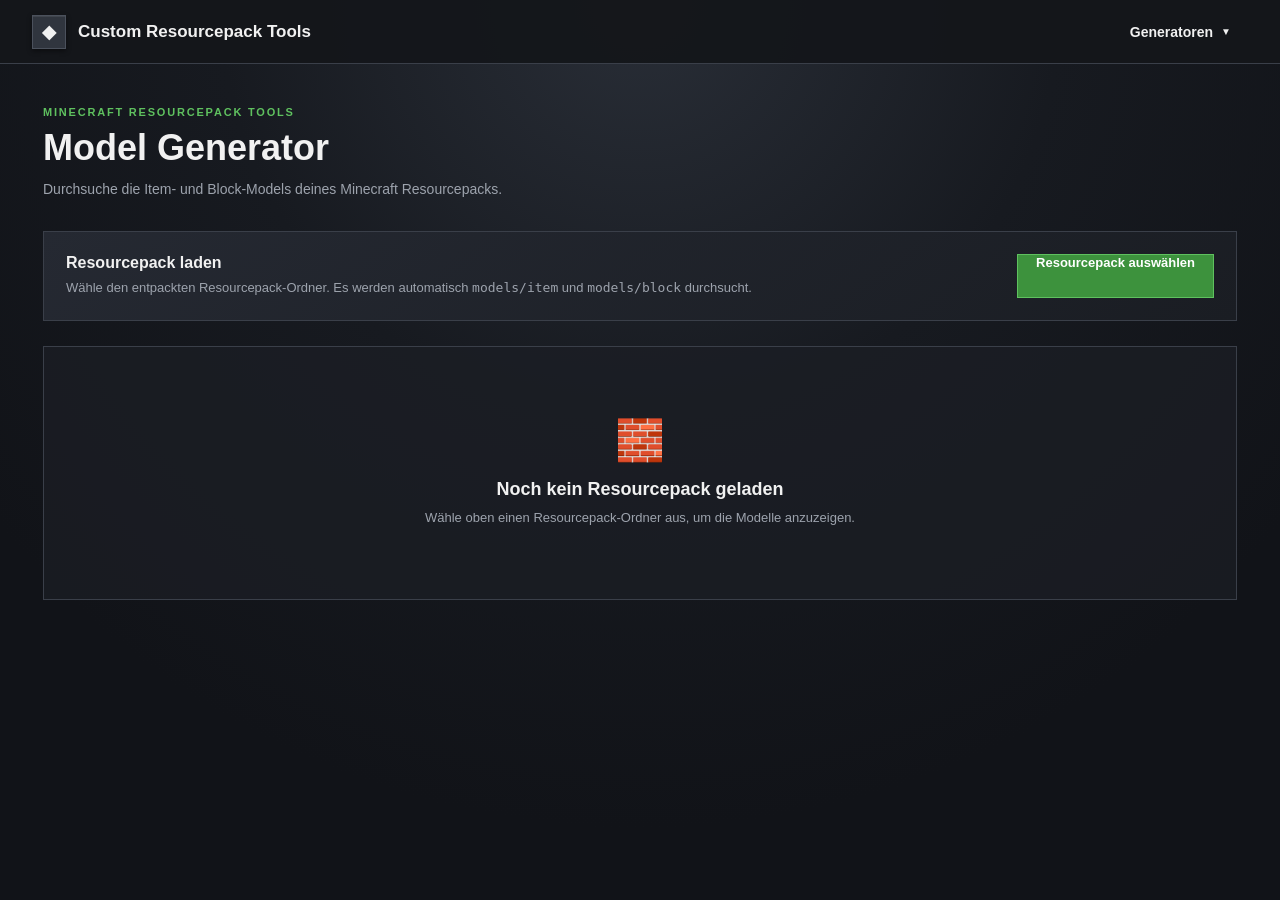
==== commit d88fe650: "jetzt mit der r147 version von der Library r147 [OrbitControls.js](https://github.com/mrdoob/three.j" ====
--- a/webseite/model-generator.html
+++ b/webseite/model-generator.html
@@ -3,48 +3,25 @@
 
 <head>
     <meta charset="UTF-8">
-
-    <meta
-        name="viewport"
-        content="width=device-width, initial-scale=1.0"
-    >
-
-    <title>Model Generator – Custom Resourcepack Tools</title>
-
-    <link
-        rel="stylesheet"
-        href="css/style.css"
-    >
-
-    <!--
-        WICHTIG:
-        Beide Dateien stammen aus Three.js r149.
-    -->
+    <meta name="viewport" content="width=device-width, initial-scale=1.0">
+
+    <title>Model Generator</title>
+
+    <link rel="stylesheet" href="css/style.css">
+
+    <!-- Three.js r147 -->
     <script src="lib/three.min.js"></script>
     <script src="lib/OrbitControls.js"></script>
 </head>
 
-
 <body>
 
-
-<!-- =====================================================
-     HEADER
-===================================================== -->
-
 <header class="site-header">
 
-    <a
-        href="index.html"
-        class="site-logo"
-    >
+    <a href="index.html" class="site-logo">
         <div class="site-logo-icon">◆</div>
-
-        <span>
-            Custom Resourcepack Tools
-        </span>
+        <span>Custom Resourcepack Tools</span>
     </a>
-
 
     <div class="header-right">
 
@@ -59,16 +36,11 @@
 
     </div>
 
-
-    <div
-        id="generatorFlyout"
-        class="generator-flyout"
-    >
+    <div id="generatorFlyout" class="generator-flyout">
 
         <div class="flyout-header">
             Generator auswählen
         </div>
-
 
         <button
             class="generator-option active"
@@ -88,7 +60,6 @@
             </div>
         </button>
 
-
         <button
             class="generator-option"
             type="button"
@@ -112,13 +83,7 @@
 </header>
 
 
-
-<!-- =====================================================
-     MAIN
-===================================================== -->
-
 <main class="site-main">
-
 
     <section class="page-heading">
 
@@ -131,16 +96,15 @@
         </h1>
 
         <p class="page-description">
-            Lade einen Resourcepack-Ordner und durchsuche
-            die enthaltenen Item- und Block-Modelle.
+            Durchsuche die Item- und Block-Models deines
+            Minecraft Resourcepacks.
         </p>
 
     </section>
 
 
-
-    <!-- =================================================
-         RESOURCEPACK
+    <!-- ==================================================
+         RESOURCEPACK LADEN
     ================================================== -->
 
     <section class="loader-panel">
@@ -155,14 +119,12 @@
 
                 <div class="loader-description">
                     Wähle den entpackten Resourcepack-Ordner.
-                    Der Generator durchsucht automatisch
-                    <code>assets/minecraft/models/item</code>
-                    und
-                    <code>assets/minecraft/models/block</code>.
+                    Es werden automatisch
+                    <code>models/item</code> und
+                    <code>models/block</code> durchsucht.
                 </div>
 
             </div>
-
 
             <label
                 for="resourcepackInput"
@@ -170,7 +132,6 @@
             >
                 Resourcepack auswählen
             </label>
-
 
             <input
                 id="resourcepackInput"
@@ -182,31 +143,19 @@
 
         </div>
 
-
-        <div
-            id="loadedPack"
-            class="loaded-pack"
-        ></div>
+        <div id="loadedPack" class="loaded-pack"></div>
 
     </section>
 
 
-
-    <div
-        id="status"
-        class="status"
-    ></div>
-
-
-
-    <!-- =================================================
+    <div id="status" class="status"></div>
+
+
+    <!-- ==================================================
          TOOLBAR
     ================================================== -->
 
-    <div
-        id="toolbar"
-        class="toolbar"
-    >
+    <div id="toolbar" class="toolbar">
 
         <div class="search">
 
@@ -223,11 +172,7 @@
 
         </div>
 
-
-        <select
-            id="sortSelect"
-            class="sort-select"
-        >
+        <select id="sortSelect" class="sort-select">
 
             <option value="name">
                 Name
@@ -243,26 +188,18 @@
 
         </select>
 
-
-        <div
-            id="itemCount"
-            class="item-count"
-        >
+        <div id="itemCount" class="item-count">
             0 Modelle
         </div>
 
     </div>
 
 
-
-    <!-- =================================================
-         CATEGORIES
+    <!-- ==================================================
+         KATEGORIEN
     ================================================== -->
 
-    <div
-        id="categoryTabs"
-        class="category-tabs"
-    >
+    <div id="categoryTabs" class="category-tabs">
 
         <button
             class="category-button active"
@@ -291,22 +228,14 @@
     </div>
 
 
-
-    <!-- =================================================
+    <!-- ==================================================
          MODEL GRID
     ================================================== -->
 
-    <section
-        id="itemsGrid"
-        class="items-grid"
-    ></section>
-
-
-
-    <section
-        id="emptyState"
-        class="empty visible"
-    >
+    <section id="itemsGrid" class="items-grid"></section>
+
+
+    <section id="emptyState" class="empty visible">
 
         <div class="empty-icon">
             🧱
@@ -326,28 +255,19 @@
 </main>
 
 
-
-<!-- =====================================================
+<!-- ====================================================
      MODEL MODAL
 ===================================================== -->
 
-<div
-    id="modelModal"
-    class="modal-overlay"
->
+<div id="modelModal" class="modal-overlay">
 
     <div class="modal">
 
-
         <div class="modal-header">
 
-            <div
-                id="modalTitle"
-                class="modal-title"
-            >
+            <div id="modalTitle" class="modal-title">
                 Model
             </div>
-
 
             <button
                 id="closeModal"
@@ -378,17 +298,14 @@
                     Model
                 </h3>
 
-
                 <div
                     id="modalFilePath"
                     class="detail-file"
                 ></div>
 
-
                 <div class="detail-section-title">
                     JSON
                 </div>
-
 
                 <div class="json-container">
 
@@ -411,7 +328,6 @@
                 Schließen
             </button>
 
-
             <button
                 id="selectModelButton"
                 class="button primary"
@@ -427,126 +343,21 @@
 </div>
 
 
-
 <script>
 
-/* =====================================================
-   STATE
-===================================================== */
-
-const state = {
-
-    files: [],
-
-    models: [],
-
-    filteredModels: [],
-
-    selectedModels: new Set(),
-
-    activeCategory: "all",
-
-    currentModel: null,
-
-    modalRenderer: null,
-
-    modalAnimation: null
-
-};
-
-
-
-/* =====================================================
-   DOM
-===================================================== */
-
-const elements = {
-
-    resourcepackInput:
-        document.getElementById("resourcepackInput"),
-
-    loadedPack:
-        document.getElementById("loadedPack"),
-
-    status:
-        document.getElementById("status"),
-
-    toolbar:
-        document.getElementById("toolbar"),
-
-    categoryTabs:
-        document.getElementById("categoryTabs"),
-
-    searchInput:
-        document.getElementById("searchInput"),
-
-    sortSelect:
-        document.getElementById("sortSelect"),
-
-    itemCount:
-        document.getElementById("itemCount"),
-
-    itemsGrid:
-        document.getElementById("itemsGrid"),
-
-    emptyState:
-        document.getElementById("emptyState"),
-
-    modelModal:
-        document.getElementById("modelModal"),
-
-    modalTitle:
-        document.getElementById("modalTitle"),
-
-    modalModelName:
-        document.getElementById("modalModelName"),
-
-    modalFilePath:
-        document.getElementById("modalFilePath"),
-
-    modalJson:
-        document.getElementById("modalJson"),
-
-    modalViewer:
-        document.getElementById("modalViewer"),
-
-    closeModal:
-        document.getElementById("closeModal"),
-
-    closeModalButton:
-        document.getElementById("closeModalButton"),
-
-    selectModelButton:
-        document.getElementById("selectModelButton")
-
-};
-
-
-
-/* =====================================================
-   TEXTURE CACHE
-===================================================== */
-
-const textureCache = new Map();
-
-
-
-/* =====================================================
-   CHECK THREE.JS
-===================================================== */
-
-if (
-    typeof THREE === "undefined"
-) {
+/* =========================================================
+   THREE.JS CHECK
+========================================================= */
+
+if (typeof THREE === "undefined") {
 
     alert(
         "Three.js konnte nicht geladen werden.\n\n" +
-        "Prüfe bitte:\n" +
+        "Bitte überprüfe:\n" +
         "lib/three.min.js"
     );
 
 }
-
 
 if (
     typeof THREE !== "undefined" &&
@@ -555,17 +366,116 @@
 
     alert(
         "OrbitControls konnte nicht geladen werden.\n\n" +
-        "Bitte stelle sicher, dass du die r149-Version " +
-        "von OrbitControls.js verwendest."
-    );
-
-}
-
-
-
-/* =====================================================
-   RESOURCEPACK INPUT
-===================================================== */
+        "Bitte verwende die klassische OrbitControls.js " +
+        "aus Three.js r147/examples/js/controls/."
+    );
+
+}
+
+
+/* =========================================================
+   STATE
+========================================================= */
+
+const state = {
+
+    files: [],
+
+    models: [],
+
+    filteredModels: [],
+
+    selectedModels: new Set(),
+
+    activeCategory: "all",
+
+    currentModel: null,
+
+    modalRenderer: null,
+
+    modalAnimation: null,
+
+    modalResizeHandler: null
+
+};
+
+
+/* =========================================================
+   DOM
+========================================================= */
+
+const elements = {
+
+    resourcepackInput:
+        document.getElementById("resourcepackInput"),
+
+    loadedPack:
+        document.getElementById("loadedPack"),
+
+    status:
+        document.getElementById("status"),
+
+    toolbar:
+        document.getElementById("toolbar"),
+
+    categoryTabs:
+        document.getElementById("categoryTabs"),
+
+    searchInput:
+        document.getElementById("searchInput"),
+
+    sortSelect:
+        document.getElementById("sortSelect"),
+
+    itemCount:
+        document.getElementById("itemCount"),
+
+    itemsGrid:
+        document.getElementById("itemsGrid"),
+
+    emptyState:
+        document.getElementById("emptyState"),
+
+    modelModal:
+        document.getElementById("modelModal"),
+
+    modalTitle:
+        document.getElementById("modalTitle"),
+
+    modalModelName:
+        document.getElementById("modalModelName"),
+
+    modalFilePath:
+        document.getElementById("modalFilePath"),
+
+    modalJson:
+        document.getElementById("modalJson"),
+
+    modalViewer:
+        document.getElementById("modalViewer"),
+
+    closeModal:
+        document.getElementById("closeModal"),
+
+    closeModalButton:
+        document.getElementById("closeModalButton"),
+
+    selectModelButton:
+        document.getElementById("selectModelButton")
+
+};
+
+
+/* =========================================================
+   TEXTURE CACHE
+========================================================= */
+
+const textureCache = new Map();
+
+
+/* =========================================================
+   RESOURCEPACK
+========================================================= */
 
 elements.resourcepackInput.addEventListener(
     "change",
@@ -573,53 +483,36 @@
 );
 
 
-
 async function handleResourcepackSelection(event) {
 
     const files =
         Array.from(event.target.files);
 
-
     if (!files.length) {
         return;
     }
 
-
-    state.files =
-        files;
-
-
-    state.models =
-        [];
-
+    state.files = files;
+
+    state.models = [];
 
     state.selectedModels.clear();
-
 
     setStatus(
         "Resourcepack wird durchsucht...",
         "visible"
     );
 
-
     const models =
         await findModels(files);
 
-
-    state.models =
-        models;
-
-
-    updateLoadedPackInfo(
-        files
-    );
-
+    state.models = models;
+
+    updateLoadedPackInfo(files);
 
     showGeneratorUI();
 
-
     applyFilters();
-
 
     if (!models.length) {
 
@@ -640,59 +533,44 @@
 }
 
 
-
-/* =====================================================
+/* =========================================================
    FIND MODELS
-===================================================== */
+========================================================= */
 
 async function findModels(files) {
 
     const models = [];
 
-
-    for (
-        const file of files
-    ) {
+    for (const file of files) {
 
         const path =
             getRelativePath(file);
 
-
         const normalizedPath =
-            path.replaceAll(
-                "\\",
-                "/"
-            );
-
+            path.replace(/\\/g, "/");
 
         const match =
             normalizedPath.match(
                 /assets\/minecraft\/models\/(item|block)\/(.+\.json)$/i
             );
 
-
         if (!match) {
             continue;
         }
 
-
         try {
 
             const text =
                 await file.text();
 
-
             const json =
                 JSON.parse(text);
 
-
             const type =
                 match[1].toLowerCase();
 
-
             const relativePath =
                 match[2];
-
 
             const name =
                 relativePath
@@ -703,7 +581,6 @@
                         ""
                     );
 
-
             models.push({
 
                 file,
@@ -721,8 +598,7 @@
 
             });
 
-        }
-        catch (error) {
+        } catch (error) {
 
             console.warn(
                 "Ungültiges Model:",
@@ -734,16 +610,14 @@
 
     }
 
-
     return models;
 
 }
 
 
-
-/* =====================================================
+/* =========================================================
    PATH
-===================================================== */
+========================================================= */
 
 function getRelativePath(file) {
 
@@ -755,10 +629,9 @@
 }
 
 
-
-/* =====================================================
+/* =========================================================
    UI
-===================================================== */
+========================================================= */
 
 function showGeneratorUI() {
 
@@ -766,12 +639,10 @@
         "visible"
     );
 
-
     elements.categoryTabs.classList.add(
         "visible"
     );
 
-
     elements.emptyState.classList.remove(
         "visible"
     );
@@ -779,36 +650,26 @@
 }
 
 
-
-/* =====================================================
+/* =========================================================
    LOADED PACK
-===================================================== */
+========================================================= */
 
 function updateLoadedPackInfo(files) {
 
     const firstPath =
-        getRelativePath(
-            files[0]
-        );
-
+        getRelativePath(files[0]);
 
     const rootFolder =
         firstPath.split("/")[0];
 
-
     elements.loadedPack.innerHTML = `
-
         <strong>Geladen:</strong>
         ${escapeHtml(rootFolder)}
-
         <br>
-
         <span>
             ${files.length} Dateien durchsucht
         </span>
-
     `;
-
 
     elements.loadedPack.classList.add(
         "visible"
@@ -817,17 +678,15 @@
 }
 
 
-
-/* =====================================================
+/* =========================================================
    FILTERS
-===================================================== */
+========================================================= */
 
 elements.searchInput.addEventListener(
     "input",
     applyFilters
 );
 
-
 elements.sortSelect.addEventListener(
     "change",
     applyFilters
@@ -846,30 +705,25 @@
                     .querySelectorAll(
                         ".category-button"
                     )
-                    .forEach(
-                        button =>
-                            button.classList.remove(
-                                "active"
-                            )
+                    .forEach(button =>
+                        button.classList.remove(
+                            "active"
+                        )
                     );
-
 
                 button.classList.add(
                     "active"
                 );
 
-
                 state.activeCategory =
                     button.dataset.category;
 
-
                 applyFilters();
 
             }
         );
 
     });
-
 
 
 function applyFilters() {
@@ -878,7 +732,6 @@
         elements.searchInput.value
             .trim()
             .toLowerCase();
-
 
     let models =
         [...state.models];
@@ -903,7 +756,6 @@
         models =
             models.filter(
                 model =>
-
                     model.name
                         .toLowerCase()
                         .includes(search)
@@ -913,7 +765,6 @@
                     model.path
                         .toLowerCase()
                         .includes(search)
-
             );
 
     }
@@ -923,66 +774,52 @@
         elements.sortSelect.value;
 
 
-    models.sort(
-        (a, b) => {
-
-            if (
-                sort === "path"
-            ) {
-
-                return a.path.localeCompare(
-                    b.path
-                );
-
-            }
-
-
-            if (
-                sort === "type"
-            ) {
-
-                return a.type.localeCompare(
-                    b.type
-                );
-
-            }
-
-
-            return a.name.localeCompare(
-                b.name
+    models.sort((a, b) => {
+
+        if (sort === "path") {
+
+            return a.path.localeCompare(
+                b.path
             );
 
         }
-    );
+
+        if (sort === "type") {
+
+            return a.type.localeCompare(
+                b.type
+            );
+
+        }
+
+        return a.name.localeCompare(
+            b.name
+        );
+
+    });
 
 
     state.filteredModels =
         models;
 
-
     renderModels();
 
 }
 
 
-
-/* =====================================================
-   MODEL CARDS
-===================================================== */
+/* =========================================================
+   RENDER MODEL CARDS
+========================================================= */
 
 function renderModels() {
 
-    elements.itemsGrid.innerHTML =
-        "";
-
+    elements.itemsGrid.innerHTML = "";
 
     elements.itemCount.textContent =
         `${state.filteredModels.length} Modelle`;
 
 
-    if (
-        !state.filteredModels.length
-    ) {
+    if (!state.filteredModels.length) {
 
         elements.emptyState.classList.add(
             "visible"
@@ -1011,28 +848,26 @@
 }
 
 
-
-/* =====================================================
+/* =========================================================
    MODEL CARD
-===================================================== */
+========================================================= */
 
 function createModelCard(model) {
 
     const card =
         document.createElement("article");
 
-
     card.className =
         "item-card";
 
 
-    const isSelected =
+    const selected =
         state.selectedModels.has(
             model.path
         );
 
 
-    if (isSelected) {
+    if (selected) {
 
         card.classList.add(
             "selected"
@@ -1041,24 +876,18 @@
     }
 
 
-    /*
-     * Checkbox
-     */
+    /* Checkbox */
 
     const checkbox =
         document.createElement("input");
 
-
-    checkbox.type =
-        "checkbox";
-
+    checkbox.type = "checkbox";
 
     checkbox.className =
         "model-checkbox";
 
-
     checkbox.checked =
-        isSelected;
+        selected;
 
 
     checkbox.addEventListener(
@@ -1084,21 +913,11 @@
     );
 
 
-    /*
-     * Preview.
-     *
-     * WICHTIG:
-     * Hier verwenden wir KEINEN
-     * WebGL-Renderer pro Karte.
-     *
-     * Die Vorschau wird als 2D-Canvas
-     * gezeichnet.
-     */
+    /* Preview */
 
     const preview =
         document.createElement("div");
 
-
     preview.className =
         "item-preview";
 
@@ -1106,133 +925,87 @@
     const canvas =
         document.createElement("canvas");
 
-
-    canvas.width =
-        240;
-
-
-    canvas.height =
-        180;
-
+    canvas.width = 240;
+
+    canvas.height = 180;
 
     canvas.className =
         "model-preview-canvas";
 
 
-    preview.appendChild(
-        canvas
-    );
-
-
-    /*
-     * Information
-     */
+    preview.appendChild(canvas);
+
+
+    /* Name */
 
     const name =
         document.createElement("div");
 
-
     name.className =
         "item-name";
 
-
     name.textContent =
         model.name;
 
 
+    /* Path */
+
     const path =
         document.createElement("div");
 
-
     path.className =
         "item-path";
 
-
     path.textContent =
         model.relativePath;
 
 
+    /* Type */
+
     const type =
         document.createElement("span");
 
-
     type.className =
         "item-type";
 
-
     type.textContent =
         model.type.toUpperCase();
 
 
-    /*
-     * Selection badge
-     */
+    /* Selected badge */
 
     const badge =
         document.createElement("div");
 
-
     badge.className =
         "selected-badge";
 
-
     badge.textContent =
         "✓";
 
 
-    /*
-     * Assemble
-     */
-
-    card.appendChild(
-        checkbox
-    );
-
-
-    card.appendChild(
-        badge
-    );
-
-
-    card.appendChild(
-        preview
-    );
-
-
-    card.appendChild(
-        name
-    );
-
-
-    card.appendChild(
-        path
-    );
-
-
-    card.appendChild(
-        type
-    );
-
-
-    /*
-     * Card opens modal.
-     */
+    card.appendChild(checkbox);
+
+    card.appendChild(badge);
+
+    card.appendChild(preview);
+
+    card.appendChild(name);
+
+    card.appendChild(path);
+
+    card.appendChild(type);
+
 
     card.addEventListener(
         "click",
         () => {
 
-            openModelModal(
-                model
-            );
+            openModelModal(model);
 
         }
     );
 
-
-    /*
-     * Render preview as 2D.
-     */
 
     drawModelPreview(
         model,
@@ -1245,10 +1018,9 @@
 }
 
 
-
-/* =====================================================
+/* =========================================================
    SELECTION
-===================================================== */
+========================================================= */
 
 function setModelSelected(
     model,
@@ -1272,16 +1044,14 @@
 
     renderModels();
 
-
     updateModalSelectionButton();
 
 }
 
 
-
-/* =====================================================
+/* =========================================================
    MODAL
-===================================================== */
+========================================================= */
 
 function openModelModal(model) {
 
@@ -1317,23 +1087,18 @@
     );
 
 
-    requestAnimationFrame(
-        () => {
-
-            createModalViewer(
-                model
-            );
-
-        }
-    );
-
-}
-
-
-
-/* =====================================================
-   MODAL SELECTION BUTTON
-===================================================== */
+    requestAnimationFrame(() => {
+
+        createModalViewer(model);
+
+    });
+
+}
+
+
+/* =========================================================
+   MODAL SELECTION
+========================================================= */
 
 function updateModalSelectionButton() {
 
@@ -1356,7 +1121,6 @@
 }
 
 
-
 elements.selectModelButton.addEventListener(
     "click",
     () => {
@@ -1385,17 +1149,15 @@
 );
 
 
-
-/* =====================================================
+/* =========================================================
    CLOSE MODAL
-===================================================== */
+========================================================= */
 
 elements.closeModal.addEventListener(
     "click",
     closeModal
 );
 
-
 elements.closeModalButton.addEventListener(
     "click",
     closeModal
@@ -1423,9 +1185,7 @@
     "keydown",
     event => {
 
-        if (
-            event.key === "Escape"
-        ) {
+        if (event.key === "Escape") {
 
             closeModal();
 
@@ -1435,36 +1195,30 @@
 );
 
 
-
 function closeModal() {
 
     stopModalViewer();
-
 
     elements.modelModal.classList.remove(
         "open"
     );
 
-
     state.currentModel =
         null;
 
-
     elements.modalViewer.innerHTML =
         "";
 
 }
 
 
-
-/* =====================================================
-   MODAL THREE.JS VIEWER
-===================================================== */
+/* =========================================================
+   THREE.JS MODAL VIEWER
+========================================================= */
 
 function createModalViewer(model) {
 
     stopModalViewer();
-
 
     elements.modalViewer.innerHTML =
         "";
@@ -1472,7 +1226,6 @@
 
     const width =
         elements.modalViewer.clientWidth;
-
 
     const height =
         elements.modalViewer.clientHeight;
@@ -1488,13 +1241,10 @@
     }
 
 
-    /*
-     * Scene
-     */
+    /* Scene */
 
     const scene =
         new THREE.Scene();
-
 
     scene.background =
         new THREE.Color(
@@ -1502,9 +1252,7 @@
         );
 
 
-    /*
-     * Camera
-     */
+    /* Camera */
 
     const camera =
         new THREE.PerspectiveCamera(
@@ -1522,9 +1270,7 @@
     );
 
 
-    /*
-     * Renderer
-     */
+    /* Renderer */
 
     const renderer =
         new THREE.WebGLRenderer({
@@ -1556,12 +1302,7 @@
     );
 
 
-    /*
-     * OrbitControls
-     *
-     * Das funktioniert mit der
-     * klassischen r149-Version.
-     */
+    /* OrbitControls */
 
     const controls =
         new THREE.OrbitControls(
@@ -1573,37 +1314,28 @@
     controls.enableDamping =
         true;
 
-
     controls.dampingFactor =
         0.08;
 
-
     controls.minDistance =
         5;
 
-
     controls.maxDistance =
         150;
 
-
     controls.enablePan =
         true;
 
 
-    /*
-     * Lighting
-     */
+    /* Lighting */
 
     const ambient =
         new THREE.AmbientLight(
             0xffffff,
-            1.7
-        );
-
-
-    scene.add(
-        ambient
-    );
+            1.8
+        );
+
+    scene.add(ambient);
 
 
     const light =
@@ -1612,17 +1344,13 @@
             2.2
         );
 
-
     light.position.set(
         20,
         30,
         20
     );
 
-
-    scene.add(
-        light
-    );
+    scene.add(light);
 
 
     const light2 =
@@ -1631,30 +1359,21 @@
             0.7
         );
 
-
     light2.position.set(
         -20,
         10,
         -20
     );
 
-
-    scene.add(
-        light2
-    );
-
-
-    /*
-     * Model
-     */
+    scene.add(light2);
+
+
+    /* Model */
 
     const modelGroup =
         new THREE.Group();
 
-
-    scene.add(
-        modelGroup
-    );
+    scene.add(modelGroup);
 
 
     buildMinecraftModel(
@@ -1670,9 +1389,11 @@
     );
 
 
-    /*
-     * Animation
-     */
+    /* Animation */
+
+    state.modalRenderer =
+        renderer;
+
 
     function animate() {
 
@@ -1703,80 +1424,61 @@
     }
 
 
-    state.modalRenderer =
-        renderer;
-
-
     animate();
 
 
-    /*
-     * Resize
-     */
-
-    const resizeObserver =
-        new ResizeObserver(
-            () => {
-
-                if (
-                    state.modalRenderer !==
-                    renderer
-                ) {
-
-                    return;
-
-                }
-
-
-                const w =
-                    elements.modalViewer.clientWidth;
-
-
-                const h =
-                    elements.modalViewer.clientHeight;
-
-
-                if (
-                    !w ||
-                    !h
-                ) {
-
-                    return;
-
-                }
-
-
-                camera.aspect =
-                    w / h;
-
-
-                camera.updateProjectionMatrix();
-
-
-                renderer.setSize(
-                    w,
-                    h
-                );
+    /* Resize */
+
+    state.modalResizeHandler =
+        () => {
+
+            if (
+                state.modalRenderer !==
+                renderer
+            ) {
+
+                return;
 
             }
-        );
-
-
-    resizeObserver.observe(
-        elements.modalViewer
-    );
-
-
-    state.modalResizeObserver =
-        resizeObserver;
-
-}
-
-
-
-/* =====================================================
-   STOP MODAL VIEWER
-===================================================== */
+
+
+            const w =
+                elements.modalViewer.clientWidth;
+
+            const h =
+                elements.modalViewer.clientHeight;
+
+
+            if (!w || !h) {
+                return;
+            }
+
+
+            camera.aspect =
+                w / h;
+
+            camera.updateProjectionMatrix();
+
+
+            renderer.setSize(
+                w,
+                h
+            );
+
+        };
+
+
+    window.addEventListener(
+        "resize",
+        state.modalResizeHandler
+    );
+
+}
+
+
+/* =========================================================
+   STOP VIEWER
+========================================================= */
 
 function stopModalViewer() {
 
@@ -1795,12 +1497,15 @@
 
 
     if (
-        state.modalResizeObserver
+        state.modalResizeHandler
     ) {
 
-        state.modalResizeObserver.disconnect();
-
-        state.modalResizeObserver =
+        window.removeEventListener(
+            "resize",
+            state.modalResizeHandler
+        );
+
+        state.modalResizeHandler =
             null;
 
     }
@@ -1812,7 +1517,6 @@
 
         state.modalRenderer.dispose();
 
-
         if (
             state.modalRenderer.domElement
         ) {
@@ -1821,7 +1525,6 @@
 
         }
 
-
         state.modalRenderer =
             null;
 
@@ -1830,10 +1533,9 @@
 }
 
 
-
-/* =====================================================
+/* =========================================================
    MINECRAFT MODEL
-===================================================== */
+========================================================= */
 
 function buildMinecraftModel(
     json,
@@ -1841,12 +1543,9 @@
 ) {
 
     /*
-     * Modelle ohne elements können
-     * beispielsweise parent-basierte
-     * Modelle sein.
-     *
-     * Für diese erste Version zeigen
-     * wir einen Hinweiswürfel.
+     * Für die nächste Version werden wir
+     * hier noch Parent-Modelle vollständig
+     * auflösen.
      */
 
     if (
@@ -1866,7 +1565,8 @@
 
         const material =
             new THREE.MeshStandardMaterial({
-                color: 0x777777
+                color: 0x777777,
+                side: THREE.FrontSide
             });
 
 
@@ -1877,10 +1577,7 @@
             );
 
 
-        group.add(
-            cube
-        );
-
+        group.add(cube);
 
         return;
 
@@ -1902,10 +1599,9 @@
 }
 
 
-
-/* =====================================================
-   ELEMENT
-===================================================== */
+/* =========================================================
+   MODEL ELEMENT
+========================================================= */
 
 function buildElement(
     element,
@@ -1926,7 +1622,6 @@
     const from =
         element.from;
 
-
     const to =
         element.to;
 
@@ -1937,13 +1632,11 @@
             to[0] - from[0]
         );
 
-
     const sizeY =
         Math.max(
             0.01,
             to[1] - from[1]
         );
-
 
     const sizeZ =
         Math.max(
@@ -1974,11 +1667,6 @@
         );
 
 
-    /*
-     * Minecraft coordinates
-     * 0..16 → centered around 0.
-     */
-
     mesh.position.set(
 
         (from[0] + to[0]) / 2 - 8,
@@ -1992,10 +1680,6 @@
     );
 
 
-    /*
-     * Rotation
-     */
-
     if (
         element.rotation
     ) {
@@ -2008,43 +1692,27 @@
     }
 
 
-    group.add(
-        mesh
-    );
-
-}
-
-
-
-/* =====================================================
-   FACE MATERIALS
-===================================================== */
+    group.add(mesh);
+
+}
+
+
+/* =========================================================
+   MATERIALS
+========================================================= */
 
 function createFaceMaterials(
     element,
     model
 ) {
 
-    /*
-     * THREE.BoxGeometry expects:
-     *
-     * right
-     * left
-     * top
-     * bottom
-     * front
-     * back
-     */
-
     const faces = [
-
         "right",
         "left",
         "top",
         "bottom",
         "front",
         "back"
-
     ];
 
 
@@ -2064,7 +1732,8 @@
 
             materials.push(
                 new THREE.MeshStandardMaterial({
-                    color: 0x777777
+                    color: 0x777777,
+                    side: THREE.FrontSide
                 })
             );
 
@@ -2088,6 +1757,16 @@
 
         if (texture) {
 
+            texture.magFilter =
+                THREE.NearestFilter;
+
+            texture.minFilter =
+                THREE.NearestFilter;
+
+            texture.generateMipmaps =
+                false;
+
+
             const material =
                 new THREE.MeshStandardMaterial({
 
@@ -2095,24 +1774,12 @@
 
                     transparent: true,
 
-                    alphaTest: 0.05,
+                    alphaTest: 0.5,
 
                     side:
-                        THREE.DoubleSide
+                        THREE.FrontSide
 
                 });
-
-
-            /*
-             * Minecraft uses pixel-art textures.
-             */
-
-            material.map.magFilter =
-                THREE.NearestFilter;
-
-
-            material.map.minFilter =
-                THREE.NearestFilter;
 
 
             materials.push(
@@ -2122,17 +1789,14 @@
         } else {
 
             materials.push(
-
                 new THREE.MeshStandardMaterial({
 
-                    color:
-                        0x777777,
+                    color: 0x777777,
 
                     side:
-                        THREE.DoubleSide
+                        THREE.FrontSide
 
                 })
-
             );
 
         }
@@ -2145,10 +1809,9 @@
 }
 
 
-
-/* =====================================================
+/* =========================================================
    TEXTURE REFERENCE
-===================================================== */
+========================================================= */
 
 function resolveTextureReference(
     reference,
@@ -2181,9 +1844,7 @@
         }
 
 
-        visited.add(
-            current
-        );
+        visited.add(current);
 
 
         const key =
@@ -2212,10 +1873,9 @@
 }
 
 
-
-/* =====================================================
+/* =========================================================
    FIND TEXTURE
-===================================================== */
+========================================================= */
 
 function findTexture(
     textureName
@@ -2229,14 +1889,6 @@
     let path =
         textureName;
 
-
-    /*
-     * namespace entfernen
-     *
-     * minecraft:item/diamond
-     *
-     * → item/diamond
-     */
 
     if (
         path.includes(":")
@@ -2265,8 +1917,8 @@
 
         const filePath =
             getRelativePath(file)
-                .replaceAll(
-                    "\\",
+                .replace(
+                    /\\/g,
                     "/"
                 );
 
@@ -2275,9 +1927,7 @@
             filePath === wantedPath
         ) {
 
-            return loadTexture(
-                file
-            );
+            return loadTexture(file);
 
         }
 
@@ -2289,14 +1939,11 @@
 }
 
 
-
-/* =====================================================
+/* =========================================================
    LOAD TEXTURE
-===================================================== */
-
-function loadTexture(
-    file
-) {
+========================================================= */
+
+function loadTexture(file) {
 
     const key =
         getRelativePath(file);
@@ -2312,9 +1959,7 @@
 
 
     const url =
-        URL.createObjectURL(
-            file
-        );
+        URL.createObjectURL(file);
 
 
     const texture =
@@ -2325,19 +1970,11 @@
     texture.magFilter =
         THREE.NearestFilter;
 
-
     texture.minFilter =
         THREE.NearestFilter;
 
-
     texture.generateMipmaps =
         false;
-
-
-    /*
-     * r149 uses encoding rather
-     * than colorSpace.
-     */
 
     texture.encoding =
         THREE.sRGBEncoding;
@@ -2354,10 +1991,9 @@
 }
 
 
-
-/* =====================================================
-   ELEMENT ROTATION
-===================================================== */
+/* =========================================================
+   ROTATION
+========================================================= */
 
 function applyElementRotation(
     mesh,
@@ -2378,10 +2014,6 @@
         );
 
 
-    /*
-     * Rotation origin
-     */
-
     mesh.position.sub(
         new THREE.Vector3(
 
@@ -2402,26 +2034,18 @@
     ) {
 
         case "x":
-
             mesh.rotation.x =
                 angle;
-
             break;
 
-
         case "y":
-
             mesh.rotation.y =
                 -angle;
-
             break;
 
-
         case "z":
-
             mesh.rotation.z =
                 -angle;
-
             break;
 
     }
@@ -2429,10 +2053,9 @@
 }
 
 
-
-/* =====================================================
+/* =========================================================
    CENTER MODEL
-===================================================== */
+========================================================= */
 
 function centerObject(
     object,
@@ -2441,9 +2064,8 @@
 ) {
 
     const box =
-        new THREE.Box3().setFromObject(
-            object
-        );
+        new THREE.Box3()
+            .setFromObject(object);
 
 
     const center =
@@ -2458,9 +2080,7 @@
         );
 
 
-    object.position.sub(
-        center
-    );
+    object.position.sub(center);
 
 
     const maxSize =
@@ -2497,21 +2117,9 @@
 }
 
 
-
-/* =====================================================
-   2D MODEL PREVIEW
-===================================================== */
-
-/*
- * Wir verwenden absichtlich KEINEN zweiten
- * WebGL-Renderer pro Karte.
- *
- * Stattdessen wird die Vorschau mit
- * Canvas 2D gezeichnet.
- *
- * Dadurch können 100+ Karten angezeigt
- * werden, ohne 100 WebGL-Kontexte zu erzeugen.
- */
+/* =========================================================
+   2D PREVIEW
+========================================================= */
 
 function drawModelPreview(
     model,
@@ -2519,14 +2127,11 @@
 ) {
 
     const ctx =
-        canvas.getContext(
-            "2d"
-        );
+        canvas.getContext("2d");
 
 
     const width =
         canvas.width;
-
 
     const height =
         canvas.height;
@@ -2540,10 +2145,6 @@
     );
 
 
-    /*
-     * Hintergrund
-     */
-
     ctx.fillStyle =
         "#20242b";
 
@@ -2555,11 +2156,6 @@
         height
     );
 
-
-    /*
-     * Wenn keine elements vorhanden sind,
-     * zeigen wir einen Hinweis.
-     */
 
     if (
         !model.json ||
@@ -2571,14 +2167,11 @@
         ctx.fillStyle =
             "#777d86";
 
-
         ctx.font =
             "14px sans-serif";
 
-
         ctx.textAlign =
             "center";
-
 
         ctx.fillText(
             "Parent Model",
@@ -2586,7 +2179,6 @@
             height / 2
         );
 
-
         return;
 
     }
@@ -2595,10 +2187,6 @@
     const elements =
         model.json.elements;
 
-
-    /*
-     * Einfache isometrische Darstellung.
-     */
 
     const scale =
         Math.min(
@@ -2609,7 +2197,6 @@
 
     const centerX =
         width / 2;
-
 
     const centerY =
         height / 2;
@@ -2641,18 +2228,12 @@
     }
 
 
-    /*
-     * Wir zeichnen zuerst die Elemente
-     * und erzeugen eine einfache 3D-Ansicht.
-     */
-
     for (
         const element of elements
     ) {
 
         const from =
             element.from;
-
 
         const to =
             element.to;
@@ -2665,7 +2246,6 @@
                 from[2]
             );
 
-
         const p2 =
             project(
                 to[0],
@@ -2673,7 +2253,6 @@
                 from[2]
             );
 
-
         const p3 =
             project(
                 to[0],
@@ -2681,7 +2260,6 @@
                 from[2]
             );
 
-
         const p4 =
             project(
                 from[0],
@@ -2689,15 +2267,6 @@
                 from[2]
             );
 
-
-        const p5 =
-            project(
-                from[0],
-                from[1],
-                to[2]
-            );
-
-
         const p6 =
             project(
                 to[0],
@@ -2705,7 +2274,6 @@
                 to[2]
             );
 
-
         const p7 =
             project(
                 to[0],
@@ -2713,7 +2281,6 @@
                 to[2]
             );
 
-
         const p8 =
             project(
                 from[0],
@@ -2721,10 +2288,6 @@
                 to[2]
             );
 
-
-        /*
-         * Top
-         */
 
         drawPolygon(
             ctx,
@@ -2738,10 +2301,6 @@
         );
 
 
-        /*
-         * Right
-         */
-
         drawPolygon(
             ctx,
             [
@@ -2754,10 +2313,6 @@
         );
 
 
-        /*
-         * Left / Front
-         */
-
         drawPolygon(
             ctx,
             [
@@ -2774,10 +2329,9 @@
 }
 
 
-
-/* =====================================================
-   DRAW POLYGON
-===================================================== */
+/* =========================================================
+   POLYGON
+========================================================= */
 
 function drawPolygon(
     ctx,
@@ -2814,27 +2368,23 @@
     ctx.fillStyle =
         color;
 
-
     ctx.fill();
 
 
     ctx.strokeStyle =
         "#30343a";
 
-
     ctx.lineWidth =
         1;
 
-
     ctx.stroke();
 
 }
 
 
-
-/* =====================================================
+/* =========================================================
    STATUS
-===================================================== */
+========================================================= */
 
 function setStatus(
     message,
@@ -2844,56 +2394,51 @@
     elements.status.textContent =
         message;
 
-
     elements.status.className =
         `status ${className}`;
 
 }
 
 
-
-/* =====================================================
+/* =========================================================
    ESCAPE HTML
-===================================================== */
-
-function escapeHtml(
-    value
-) {
+========================================================= */
+
+function escapeHtml(value) {
 
     return String(value)
 
-        .replaceAll(
-            "&",
+        .replace(
+            /&/g,
             "&amp;"
         )
 
-        .replaceAll(
-            "<",
+        .replace(
+            /</g,
             "&lt;"
         )
 
-        .replaceAll(
-            ">",
+        .replace(
+            />/g,
             "&gt;"
         )
 
-        .replaceAll(
-            '"',
+        .replace(
+            /"/g,
             "&quot;"
         )
 
-        .replaceAll(
-            "'",
+        .replace(
+            /'/g,
             "&#039;"
         );
 
 }
 
 
-
-/* =====================================================
+/* =========================================================
    GENERATOR MENU
-===================================================== */
+========================================================= */
 
 const generatorMenuButton =
     document.getElementById(
@@ -2912,14 +2457,12 @@
     event => {
 
         event.stopPropagation();
-
 
         const open =
             generatorFlyout.classList.toggle(
                 "open"
             );
 
-
         generatorMenuButton.classList.toggle(
             "active",
             open
@@ -2947,7 +2490,6 @@
             "open"
         );
 
-
         generatorMenuButton.classList.remove(
             "active"
         );
@@ -2957,6 +2499,5 @@
 
 </script>
 
-
 </body>
 </html>
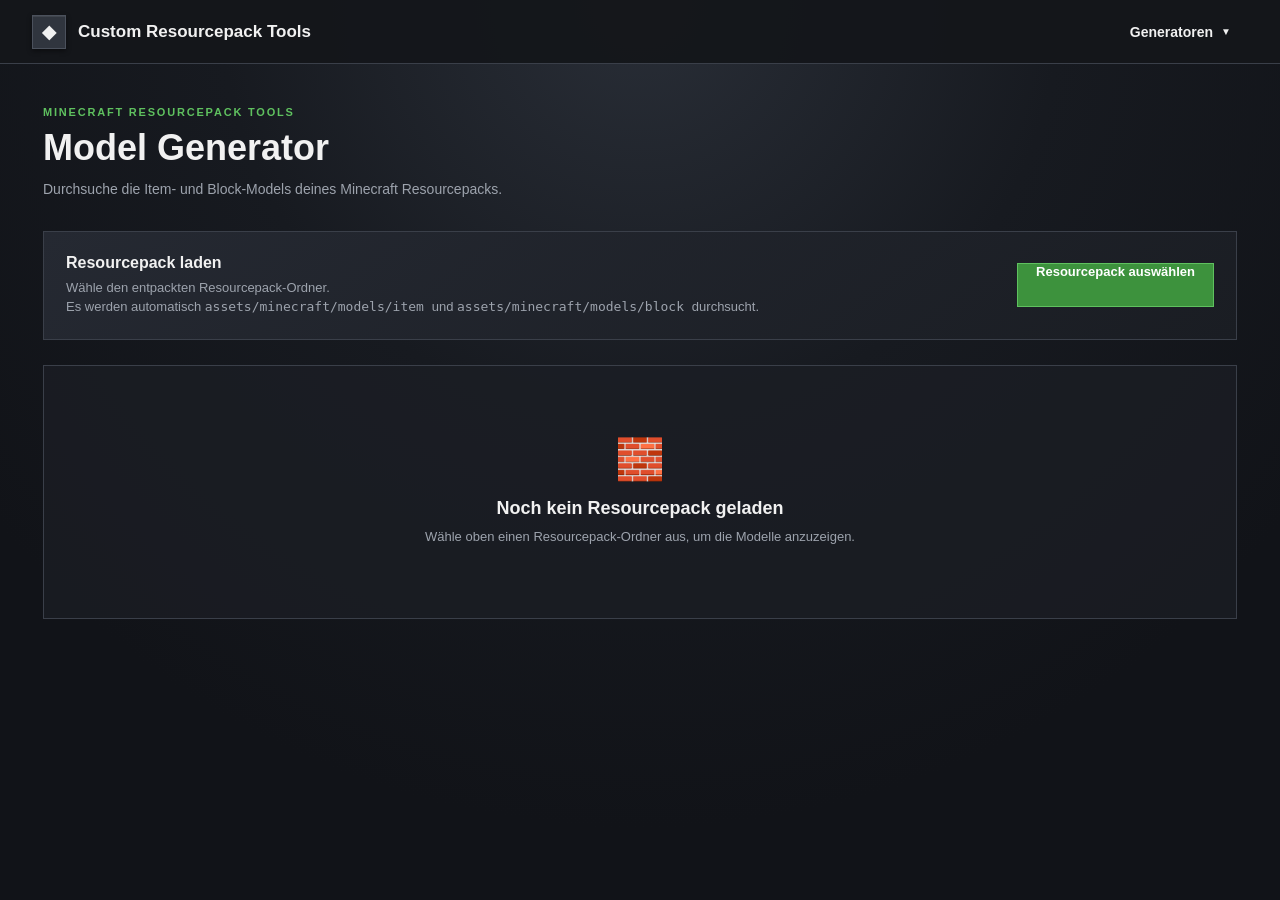
==== commit 9fbab52b: "Webseite Verbesserungen" ====
--- a/webseite/model-generator.html
+++ b/webseite/model-generator.html
@@ -2,26 +2,52 @@
 <html lang="de">
 
 <head>
+
     <meta charset="UTF-8">
-    <meta name="viewport" content="width=device-width, initial-scale=1.0">
+
+    <meta
+        name="viewport"
+        content="width=device-width, initial-scale=1.0"
+    >
 
     <title>Model Generator</title>
 
-    <link rel="stylesheet" href="css/style.css">
+    <link
+        rel="stylesheet"
+        href="css/style.css"
+    >
 
     <!-- Three.js r147 -->
     <script src="lib/three.min.js"></script>
     <script src="lib/OrbitControls.js"></script>
+
 </head>
 
+
 <body>
 
+
+<!-- =========================================================
+     HEADER
+========================================================= -->
+
 <header class="site-header">
 
-    <a href="index.html" class="site-logo">
-        <div class="site-logo-icon">◆</div>
-        <span>Custom Resourcepack Tools</span>
+    <a
+        href="index.html"
+        class="site-logo"
+    >
+
+        <div class="site-logo-icon">
+            ◆
+        </div>
+
+        <span>
+            Custom Resourcepack Tools
+        </span>
+
     </a>
+
 
     <div class="header-right">
 
@@ -30,44 +56,67 @@
             class="nav-button"
             type="button"
         >
+
             Generatoren
-            <span class="arrow">▼</span>
+
+            <span class="arrow">
+                ▼
+            </span>
+
         </button>
 
     </div>
 
-    <div id="generatorFlyout" class="generator-flyout">
+
+    <div
+        id="generatorFlyout"
+        class="generator-flyout"
+    >
 
         <div class="flyout-header">
             Generator auswählen
         </div>
+
 
         <button
             class="generator-option active"
             type="button"
             onclick="location.href='model-generator.html'"
         >
-            <div class="generator-icon">🧱</div>
+
+            <div class="generator-icon">
+                🧱
+            </div>
+
 
             <div class="generator-text">
+
                 <div class="generator-title">
                     Model Generator
                 </div>
 
                 <div class="generator-description">
-                    Modelle aus einem Resourcepack anzeigen.
+                    Modelle aus models/item und models/block anzeigen.
                 </div>
+
             </div>
+
         </button>
+
 
         <button
             class="generator-option"
             type="button"
             onclick="location.href='item-generator.html'"
         >
-            <div class="generator-icon">🧩</div>
+
+            <div class="generator-icon">
+                🧩
+            </div>
+
 
             <div class="generator-text">
+
                 <div class="generator-title">
                     Item Generator
                 </div>
@@ -75,7 +124,9 @@
                 <div class="generator-description">
                     Modelle aus /items/ anzeigen.
                 </div>
+
             </div>
+
         </button>
 
     </div>
@@ -83,7 +134,13 @@
 </header>
 
 
+
+<!-- =========================================================
+     MAIN
+========================================================= -->
+
 <main class="site-main">
+
 
     <section class="page-heading">
 
@@ -91,25 +148,29 @@
             Minecraft Resourcepack Tools
         </div>
 
+
         <h1>
             Model Generator
         </h1>
 
+
         <p class="page-description">
-            Durchsuche die Item- und Block-Models deines
-            Minecraft Resourcepacks.
+            Durchsuche die Item- und Block-Models
+            deines Minecraft Resourcepacks.
         </p>
 
     </section>
 
 
-    <!-- ==================================================
-         RESOURCEPACK LADEN
-    ================================================== -->
+
+    <!-- =====================================================
+         RESOURCEPACK
+    ====================================================== -->
 
     <section class="loader-panel">
 
         <div class="loader-content">
+
 
             <div class="loader-info">
 
@@ -117,21 +178,42 @@
                     Resourcepack laden
                 </div>
 
+
                 <div class="loader-description">
-                    Wähle den entpackten Resourcepack-Ordner.
+
+                    Wähle den entpackten
+                    Resourcepack-Ordner.
+
+                    <br>
+
                     Es werden automatisch
-                    <code>models/item</code> und
-                    <code>models/block</code> durchsucht.
+
+                    <code>
+                        assets/minecraft/models/item
+                    </code>
+
+                    und
+
+                    <code>
+                        assets/minecraft/models/block
+                    </code>
+
+                    durchsucht.
+
                 </div>
 
             </div>
+
 
             <label
                 for="resourcepackInput"
                 class="load-button"
             >
+
                 Resourcepack auswählen
+
             </label>
+
 
             <input
                 id="resourcepackInput"
@@ -143,25 +225,43 @@
 
         </div>
 
-        <div id="loadedPack" class="loaded-pack"></div>
+
+        <div
+            id="loadedPack"
+            class="loaded-pack"
+        ></div>
 
     </section>
 
 
-    <div id="status" class="status"></div>
-
-
-    <!-- ==================================================
+
+    <!-- =====================================================
+         STATUS
+    ====================================================== -->
+
+    <div
+        id="status"
+        class="status"
+    ></div>
+
+
+
+    <!-- =====================================================
          TOOLBAR
-    ================================================== -->
-
-    <div id="toolbar" class="toolbar">
+    ====================================================== -->
+
+    <div
+        id="toolbar"
+        class="toolbar"
+    >
+
 
         <div class="search">
 
             <span class="search-icon">
                 🔍
             </span>
+
 
             <input
                 id="searchInput"
@@ -172,7 +272,12 @@
 
         </div>
 
-        <select id="sortSelect" class="sort-select">
+
+
+        <select
+            id="sortSelect"
+            class="sort-select"
+        >
 
             <option value="name">
                 Name
@@ -188,18 +293,26 @@
 
         </select>
 
-        <div id="itemCount" class="item-count">
+
+        <div
+            id="itemCount"
+            class="item-count"
+        >
             0 Modelle
         </div>
 
     </div>
 
 
-    <!-- ==================================================
-         KATEGORIEN
-    ================================================== -->
-
-    <div id="categoryTabs" class="category-tabs">
+
+    <!-- =====================================================
+         CATEGORIES
+    ====================================================== -->
+
+    <div
+        id="categoryTabs"
+        class="category-tabs"
+    >
 
         <button
             class="category-button active"
@@ -209,6 +322,7 @@
             Alle
         </button>
 
+
         <button
             class="category-button"
             data-category="item"
@@ -217,6 +331,7 @@
             Item Models
         </button>
 
+
         <button
             class="category-button"
             data-category="block"
@@ -228,22 +343,36 @@
     </div>
 
 
-    <!-- ==================================================
-         MODEL GRID
-    ================================================== -->
-
-    <section id="itemsGrid" class="items-grid"></section>
-
-
-    <section id="emptyState" class="empty visible">
+
+    <!-- =====================================================
+         GRID
+    ====================================================== -->
+
+    <section
+        id="itemsGrid"
+        class="items-grid"
+    ></section>
+
+
+
+    <!-- =====================================================
+         EMPTY
+    ====================================================== -->
+
+    <section
+        id="emptyState"
+        class="empty visible"
+    >
 
         <div class="empty-icon">
             🧱
         </div>
 
+
         <h2>
             Noch kein Resourcepack geladen
         </h2>
+
 
         <p>
             Wähle oben einen Resourcepack-Ordner aus,
@@ -255,19 +384,30 @@
 </main>
 
 
-<!-- ====================================================
+
+<!-- =========================================================
      MODEL MODAL
-===================================================== -->
-
-<div id="modelModal" class="modal-overlay">
+========================================================= -->
+
+<div
+    id="modelModal"
+    class="modal-overlay"
+>
+
 
     <div class="modal">
 
+
         <div class="modal-header">
 
-            <div id="modalTitle" class="modal-title">
+
+            <div
+                id="modalTitle"
+                class="modal-title"
+            >
                 Model
             </div>
+
 
             <button
                 id="closeModal"
@@ -280,7 +420,9 @@
         </div>
 
 
+
         <div class="modal-body">
+
 
             <div class="model-viewer">
 
@@ -292,24 +434,33 @@
             </div>
 
 
+
             <div class="detail-info">
 
-                <h3 id="modalModelName">
+
+                <h3
+                    id="modalModelName"
+                >
                     Model
                 </h3>
+
 
                 <div
                     id="modalFilePath"
                     class="detail-file"
                 ></div>
 
+
                 <div class="detail-section-title">
                     JSON
                 </div>
 
+
                 <div class="json-container">
 
-                    <pre id="modalJson"></pre>
+                    <pre
+                        id="modalJson"
+                    ></pre>
 
                 </div>
 
@@ -318,7 +469,9 @@
         </div>
 
 
+
         <div class="modal-footer">
+
 
             <button
                 id="closeModalButton"
@@ -328,6 +481,7 @@
                 Schließen
             </button>
 
+
             <button
                 id="selectModelButton"
                 class="button primary"
@@ -343,13 +497,17 @@
 </div>
 
 
+
 <script>
+
 
 /* =========================================================
    THREE.JS CHECK
 ========================================================= */
 
-if (typeof THREE === "undefined") {
+if (
+    typeof THREE === "undefined"
+) {
 
     alert(
         "Three.js konnte nicht geladen werden.\n\n" +
@@ -359,6 +517,7 @@
 
 }
 
+
 if (
     typeof THREE !== "undefined" &&
     typeof THREE.OrbitControls === "undefined"
@@ -373,6 +532,7 @@
 }
 
 
+
 /* =========================================================
    STATE
 ========================================================= */
@@ -395,9 +555,16 @@
 
     modalAnimation: null,
 
-    modalResizeHandler: null
+    modalResizeHandler: null,
+
+    previewRenderer: null,
+
+    previewScene: null,
+
+    previewCamera: null
 
 };
+
 
 
 /* =========================================================
@@ -407,74 +574,124 @@
 const elements = {
 
     resourcepackInput:
-        document.getElementById("resourcepackInput"),
+        document.getElementById(
+            "resourcepackInput"
+        ),
 
     loadedPack:
-        document.getElementById("loadedPack"),
+        document.getElementById(
+            "loadedPack"
+        ),
 
     status:
-        document.getElementById("status"),
+        document.getElementById(
+            "status"
+        ),
 
     toolbar:
-        document.getElementById("toolbar"),
+        document.getElementById(
+            "toolbar"
+        ),
 
     categoryTabs:
-        document.getElementById("categoryTabs"),
+        document.getElementById(
+            "categoryTabs"
+        ),
 
     searchInput:
-        document.getElementById("searchInput"),
+        document.getElementById(
+            "searchInput"
+        ),
 
     sortSelect:
-        document.getElementById("sortSelect"),
+        document.getElementById(
+            "sortSelect"
+        ),
 
     itemCount:
-        document.getElementById("itemCount"),
+        document.getElementById(
+            "itemCount"
+        ),
 
     itemsGrid:
-        document.getElementById("itemsGrid"),
+        document.getElementById(
+            "itemsGrid"
+        ),
 
     emptyState:
-        document.getElementById("emptyState"),
+        document.getElementById(
+            "emptyState"
+        ),
 
     modelModal:
-        document.getElementById("modelModal"),
+        document.getElementById(
+            "modelModal"
+        ),
 
     modalTitle:
-        document.getElementById("modalTitle"),
+        document.getElementById(
+            "modalTitle"
+        ),
 
     modalModelName:
-        document.getElementById("modalModelName"),
+        document.getElementById(
+            "modalModelName"
+        ),
 
     modalFilePath:
-        document.getElementById("modalFilePath"),
+        document.getElementById(
+            "modalFilePath"
+        ),
 
     modalJson:
-        document.getElementById("modalJson"),
+        document.getElementById(
+            "modalJson"
+        ),
 
     modalViewer:
-        document.getElementById("modalViewer"),
+        document.getElementById(
+            "modalViewer"
+        ),
 
     closeModal:
-        document.getElementById("closeModal"),
+        document.getElementById(
+            "closeModal"
+        ),
 
     closeModalButton:
-        document.getElementById("closeModalButton"),
+        document.getElementById(
+            "closeModalButton"
+        ),
 
     selectModelButton:
-        document.getElementById("selectModelButton")
+        document.getElementById(
+            "selectModelButton"
+        )
 
 };
+
 
 
 /* =========================================================
    TEXTURE CACHE
 ========================================================= */
 
-const textureCache = new Map();
+const textureCache =
+    new Map();
+
 
 
 /* =========================================================
-   RESOURCEPACK
+   FILE CACHE
+========================================================= */
+
+const filePathCache =
+    new Map();
+
+
+
+/* =========================================================
+   RESOURCEPACK INPUT
 ========================================================= */
 
 elements.resourcepackInput.addEventListener(
@@ -483,36 +700,82 @@
 );
 
 
-async function handleResourcepackSelection(event) {
+
+async function handleResourcepackSelection(
+    event
+) {
 
     const files =
-        Array.from(event.target.files);
+        Array.from(
+            event.target.files
+        );
+
 
     if (!files.length) {
+
         return;
-    }
-
-    state.files = files;
-
-    state.models = [];
+
+    }
+
+
+    state.files =
+        files;
+
+
+    state.models =
+        [];
+
 
     state.selectedModels.clear();
+
+
+    filePathCache.clear();
+
 
     setStatus(
         "Resourcepack wird durchsucht...",
         "visible"
     );
 
+
+    /*
+     * Alle Dateien einmal normalisieren.
+     */
+
+    for (
+        const file of files
+    ) {
+
+        const path =
+            getRelativePath(file);
+
+
+        filePathCache.set(
+            path.toLowerCase(),
+            file
+        );
+
+    }
+
+
     const models =
         await findModels(files);
 
-    state.models = models;
-
-    updateLoadedPackInfo(files);
+
+    state.models =
+        models;
+
+
+    updateLoadedPackInfo(
+        files
+    );
+
 
     showGeneratorUI();
 
+
     applyFilters();
+
 
     if (!models.length) {
 
@@ -521,56 +784,139 @@
             "visible error"
         );
 
-    } else {
-
-        setStatus(
-            `${models.length} Modelle gefunden.`,
-            "visible success"
-        );
-
-    }
+        return;
+
+    }
+
+
+    setStatus(
+        `${models.length} Modelle gefunden.`,
+        "visible success"
+    );
+
+
+    /*
+     * Vorschau-Renderer erst nach dem
+     * Laden der Modelle erzeugen.
+     */
+
+    setTimeout(
+        generatePreviewImages,
+        50
+    );
 
 }
+
+
+
+/* =========================================================
+   RELATIVE PATH
+========================================================= */
+
+function getRelativePath(
+    file
+) {
+
+    let path =
+        file.webkitRelativePath ||
+        file.name;
+
+
+    path =
+        path.replace(
+            /\\/g,
+            "/"
+        );
+
+
+    /*
+     * Wenn der ausgewählte Ordner z.B.
+     *
+     * MyPack/assets/minecraft/...
+     *
+     * heißt, entfernen wir MyPack/.
+     */
+
+    const assetsIndex =
+        path.indexOf(
+            "assets/"
+        );
+
+
+    if (
+        assetsIndex !== -1
+    ) {
+
+        path =
+            path.substring(
+                assetsIndex
+            );
+
+    }
+
+
+    return path;
+
+}
+
 
 
 /* =========================================================
    FIND MODELS
 ========================================================= */
 
-async function findModels(files) {
+async function findModels(
+    files
+) {
 
     const models = [];
 
-    for (const file of files) {
+
+    for (
+        const file of files
+    ) {
 
         const path =
             getRelativePath(file);
 
+
         const normalizedPath =
-            path.replace(/\\/g, "/");
+            path.toLowerCase();
+
 
         const match =
             normalizedPath.match(
-                /assets\/minecraft\/models\/(item|block)\/(.+\.json)$/i
+                /^assets\/minecraft\/models\/(item|block)\/(.+\.json)$/i
             );
 
+
         if (!match) {
+
             continue;
+
         }
+
 
         try {
 
             const text =
                 await file.text();
 
+
             const json =
                 JSON.parse(text);
 
+
             const type =
                 match[1].toLowerCase();
 
+
             const relativePath =
-                match[2];
+                path.substring(
+                    `assets/minecraft/models/${type}/`
+                        .length
+                );
+
 
             const name =
                 relativePath
@@ -581,6 +927,7 @@
                         ""
                     );
 
+
             models.push({
 
                 file,
@@ -591,18 +938,20 @@
 
                 name,
 
-                path:
-                    normalizedPath,
+                path,
 
                 relativePath
 
             });
 
-        } catch (error) {
+
+        } catch (
+            error
+        ) {
 
             console.warn(
                 "Ungültiges Model:",
-                normalizedPath,
+                path,
                 error
             );
 
@@ -610,27 +959,65 @@
 
     }
 
+
     return models;
 
 }
 
 
+
 /* =========================================================
-   PATH
+   LOADED PACK INFO
 ========================================================= */
 
-function getRelativePath(file) {
-
-    return (
-        file.webkitRelativePath ||
-        file.name
+function updateLoadedPackInfo(
+    files
+) {
+
+    let firstPath =
+        files.length
+            ? (
+                files[0]
+                    .webkitRelativePath ||
+                files[0].name
+            )
+            : "";
+
+
+    const rootFolder =
+        firstPath
+            .split("/")
+            [0];
+
+
+    elements.loadedPack.innerHTML = `
+
+        <strong>
+            Geladen:
+        </strong>
+
+        ${escapeHtml(rootFolder)}
+
+        <br>
+
+        <span>
+            ${files.length}
+            Dateien durchsucht
+        </span>
+
+    `;
+
+
+    elements.loadedPack.classList.add(
+        "visible"
     );
 
 }
 
 
+
 /* =========================================================
-   UI
+   SHOW UI
 ========================================================= */
 
 function showGeneratorUI() {
@@ -639,43 +1026,18 @@
         "visible"
     );
 
+
     elements.categoryTabs.classList.add(
         "visible"
     );
 
+
     elements.emptyState.classList.remove(
         "visible"
     );
 
 }
 
-
-/* =========================================================
-   LOADED PACK
-========================================================= */
-
-function updateLoadedPackInfo(files) {
-
-    const firstPath =
-        getRelativePath(files[0]);
-
-    const rootFolder =
-        firstPath.split("/")[0];
-
-    elements.loadedPack.innerHTML = `
-        <strong>Geladen:</strong>
-        ${escapeHtml(rootFolder)}
-        <br>
-        <span>
-            ${files.length} Dateien durchsucht
-        </span>
-    `;
-
-    elements.loadedPack.classList.add(
-        "visible"
-    );
-
-}
 
 
 /* =========================================================
@@ -687,6 +1049,7 @@
     applyFilters
 );
 
+
 elements.sortSelect.addEventListener(
     "change",
     applyFilters
@@ -694,36 +1057,45 @@
 
 
 document
-    .querySelectorAll(".category-button")
-    .forEach(button => {
-
-        button.addEventListener(
-            "click",
-            () => {
-
-                document
-                    .querySelectorAll(
-                        ".category-button"
-                    )
-                    .forEach(button =>
-                        button.classList.remove(
-                            "active"
+    .querySelectorAll(
+        ".category-button"
+    )
+    .forEach(
+        button => {
+
+            button.addEventListener(
+                "click",
+                () => {
+
+                    document
+                        .querySelectorAll(
+                            ".category-button"
                         )
+                        .forEach(
+                            button =>
+                                button.classList.remove(
+                                    "active"
+                                )
+                        );
+
+
+                    button.classList.add(
+                        "active"
                     );
 
-                button.classList.add(
-                    "active"
-                );
-
-                state.activeCategory =
-                    button.dataset.category;
-
-                applyFilters();
-
-            }
-        );
-
-    });
+
+                    state.activeCategory =
+                        button.dataset.category;
+
+
+                    applyFilters();
+
+                }
+            );
+
+        }
+    );
+
 
 
 function applyFilters() {
@@ -733,12 +1105,14 @@
             .trim()
             .toLowerCase();
 
+
     let models =
         [...state.models];
 
 
     if (
-        state.activeCategory !== "all"
+        state.activeCategory !==
+        "all"
     ) {
 
         models =
@@ -756,6 +1130,7 @@
         models =
             models.filter(
                 model =>
+
                     model.name
                         .toLowerCase()
                         .includes(search)
@@ -774,52 +1149,66 @@
         elements.sortSelect.value;
 
 
-    models.sort((a, b) => {
-
-        if (sort === "path") {
-
-            return a.path.localeCompare(
-                b.path
+    models.sort(
+        (a, b) => {
+
+            if (
+                sort === "path"
+            ) {
+
+                return a.path.localeCompare(
+                    b.path
+                );
+
+            }
+
+
+            if (
+                sort === "type"
+            ) {
+
+                return a.type.localeCompare(
+                    b.type
+                );
+
+            }
+
+
+            return a.name.localeCompare(
+                b.name
             );
 
         }
-
-        if (sort === "type") {
-
-            return a.type.localeCompare(
-                b.type
-            );
-
-        }
-
-        return a.name.localeCompare(
-            b.name
-        );
-
-    });
+    );
 
 
     state.filteredModels =
         models;
 
+
     renderModels();
 
 }
 
 
+
 /* =========================================================
-   RENDER MODEL CARDS
+   RENDER CARDS
 ========================================================= */
 
 function renderModels() {
 
-    elements.itemsGrid.innerHTML = "";
+    elements.itemsGrid.innerHTML =
+        "";
+
 
     elements.itemCount.textContent =
         `${state.filteredModels.length} Modelle`;
 
 
-    if (!state.filteredModels.length) {
+    if (
+        !state.filteredModels.length
+    ) {
 
         elements.emptyState.classList.add(
             "visible"
@@ -845,17 +1234,34 @@
 
     }
 
+
+    /*
+     * Nach dem DOM-Aufbau die
+     * Vorschau-Bilder erzeugen.
+     */
+
+    setTimeout(
+        generatePreviewImages,
+        10
+    );
+
 }
+
 
 
 /* =========================================================
    MODEL CARD
 ========================================================= */
 
-function createModelCard(model) {
+function createModelCard(
+    model
+) {
 
     const card =
-        document.createElement("article");
+        document.createElement(
+            "article"
+        );
+
 
     card.className =
         "item-card";
@@ -876,15 +1282,23 @@
     }
 
 
-    /* Checkbox */
+    /*
+     * Checkbox
+     */
 
     const checkbox =
-        document.createElement("input");
-
-    checkbox.type = "checkbox";
+        document.createElement(
+            "input"
+        );
+
+
+    checkbox.type =
+        "checkbox";
+
 
     checkbox.className =
         "model-checkbox";
+
 
     checkbox.checked =
         selected;
@@ -913,109 +1327,168 @@
     );
 
 
-    /* Preview */
+
+    /*
+     * Preview
+     */
 
     const preview =
-        document.createElement("div");
+        document.createElement(
+            "div"
+        );
+
 
     preview.className =
         "item-preview";
 
 
-    const canvas =
-        document.createElement("canvas");
-
-    canvas.width = 240;
-
-    canvas.height = 180;
-
-    canvas.className =
-        "model-preview-canvas";
-
-
-    preview.appendChild(canvas);
-
-
-    /* Name */
+    const image =
+        document.createElement(
+            "img"
+        );
+
+
+    image.className =
+        "model-preview-image";
+
+
+    image.alt =
+        model.name;
+
+
+    image.dataset.modelPath =
+        model.path;
+
+
+    preview.appendChild(
+        image
+    );
+
+
+
+    /*
+     * Name
+     */
 
     const name =
-        document.createElement("div");
+        document.createElement(
+            "div"
+        );
+
 
     name.className =
         "item-name";
 
+
     name.textContent =
         model.name;
 
 
-    /* Path */
+
+    /*
+     * Path
+     */
 
     const path =
-        document.createElement("div");
+        document.createElement(
+            "div"
+        );
+
 
     path.className =
         "item-path";
 
+
     path.textContent =
         model.relativePath;
 
 
-    /* Type */
+
+    /*
+     * Type
+     */
 
     const type =
-        document.createElement("span");
+        document.createElement(
+            "span"
+        );
+
 
     type.className =
         "item-type";
 
+
     type.textContent =
         model.type.toUpperCase();
 
 
-    /* Selected badge */
+
+    /*
+     * Selected badge
+     */
 
     const badge =
-        document.createElement("div");
+        document.createElement(
+            "div"
+        );
+
 
     badge.className =
         "selected-badge";
 
+
     badge.textContent =
         "✓";
 
 
-    card.appendChild(checkbox);
-
-    card.appendChild(badge);
-
-    card.appendChild(preview);
-
-    card.appendChild(name);
-
-    card.appendChild(path);
-
-    card.appendChild(type);
+
+    card.appendChild(
+        checkbox
+    );
+
+
+    card.appendChild(
+        badge
+    );
+
+
+    card.appendChild(
+        preview
+    );
+
+
+    card.appendChild(
+        name
+    );
+
+
+    card.appendChild(
+        path
+    );
+
+
+    card.appendChild(
+        type
+    );
+
 
 
     card.addEventListener(
         "click",
         () => {
 
-            openModelModal(model);
+            openModelModal(
+                model
+            );
 
         }
     );
 
 
-    drawModelPreview(
-        model,
-        canvas
-    );
-
-
     return card;
 
 }
+
 
 
 /* =========================================================
@@ -1044,16 +1517,20 @@
 
     renderModels();
 
+
     updateModalSelectionButton();
 
 }
 
 
+
 /* =========================================================
-   MODAL
+   MODEL MODAL
 ========================================================= */
 
-function openModelModal(model) {
+function openModelModal(
+    model
+) {
 
     state.currentModel =
         model;
@@ -1087,23 +1564,32 @@
     );
 
 
-    requestAnimationFrame(() => {
-
-        createModalViewer(model);
-
-    });
+    requestAnimationFrame(
+        () => {
+
+            createModalViewer(
+                model
+            );
+
+        }
+    );
 
 }
 
 
+
 /* =========================================================
-   MODAL SELECTION
+   MODAL SELECTION BUTTON
 ========================================================= */
 
 function updateModalSelectionButton() {
 
-    if (!state.currentModel) {
+    if (
+        !state.currentModel
+    ) {
+
         return;
+
     }
 
 
@@ -1121,12 +1607,17 @@
 }
 
 
+
 elements.selectModelButton.addEventListener(
     "click",
     () => {
 
-        if (!state.currentModel) {
+        if (
+            !state.currentModel
+        ) {
+
             return;
+
         }
 
 
@@ -1149,6 +1640,7 @@
 );
 
 
+
 /* =========================================================
    CLOSE MODAL
 ========================================================= */
@@ -1158,6 +1650,7 @@
     closeModal
 );
 
+
 elements.closeModalButton.addEventListener(
     "click",
     closeModal
@@ -1185,7 +1678,9 @@
     "keydown",
     event => {
 
-        if (event.key === "Escape") {
+        if (
+            event.key === "Escape"
+        ) {
 
             closeModal();
 
@@ -1195,30 +1690,38 @@
 );
 
 
+
 function closeModal() {
 
     stopModalViewer();
+
 
     elements.modelModal.classList.remove(
         "open"
     );
 
+
     state.currentModel =
         null;
 
+
     elements.modalViewer.innerHTML =
         "";
 
 }
 
 
+
 /* =========================================================
-   THREE.JS MODAL VIEWER
+   MODAL VIEWER
 ========================================================= */
 
-function createModalViewer(model) {
+function createModalViewer(
+    model
+) {
 
     stopModalViewer();
+
 
     elements.modalViewer.innerHTML =
         "";
@@ -1226,6 +1729,7 @@
 
     const width =
         elements.modalViewer.clientWidth;
+
 
     const height =
         elements.modalViewer.clientHeight;
@@ -1241,10 +1745,9 @@
     }
 
 
-    /* Scene */
-
     const scene =
         new THREE.Scene();
+
 
     scene.background =
         new THREE.Color(
@@ -1252,7 +1755,6 @@
         );
 
 
-    /* Camera */
 
     const camera =
         new THREE.PerspectiveCamera(
@@ -1264,13 +1766,12 @@
 
 
     camera.position.set(
-        30,
-        24,
-        30
-    );
-
-
-    /* Renderer */
+        28,
+        20,
+        28
+    );
+
+
 
     const renderer =
         new THREE.WebGLRenderer({
@@ -1297,12 +1798,19 @@
         THREE.sRGBEncoding;
 
 
+    renderer.physicallyCorrectLights =
+        false;
+
+
     elements.modalViewer.appendChild(
         renderer.domElement
     );
 
 
-    /* OrbitControls */
+
+    /*
+     * OrbitControls r147
+     */
 
     const controls =
         new THREE.OrbitControls(
@@ -1314,70 +1822,100 @@
     controls.enableDamping =
         true;
 
+
     controls.dampingFactor =
         0.08;
 
+
     controls.minDistance =
-        5;
+        3;
+
 
     controls.maxDistance =
-        150;
+        200;
+
 
     controls.enablePan =
         true;
 
 
-    /* Lighting */
+
+    /*
+     * Licht
+     */
 
     const ambient =
         new THREE.AmbientLight(
             0xffffff,
-            1.8
-        );
-
-    scene.add(ambient);
+            1.5
+        );
+
+
+    scene.add(
+        ambient
+    );
 
 
     const light =
         new THREE.DirectionalLight(
             0xffffff,
-            2.2
-        );
+            2.5
+        );
+
 
     light.position.set(
-        20,
         30,
-        20
-    );
-
-    scene.add(light);
+        40,
+        25
+    );
+
+
+    scene.add(
+        light
+    );
 
 
     const light2 =
         new THREE.DirectionalLight(
-            0x8ebaff,
-            0.7
-        );
+            0x8db8ff,
+            0.8
+        );
+
 
     light2.position.set(
-        -20,
-        10,
-        -20
-    );
-
-    scene.add(light2);
-
-
-    /* Model */
+        -30,
+        15,
+        -30
+    );
+
+
+    scene.add(
+        light2
+    );
+
+
+
+    /*
+     * Modell
+     */
 
     const modelGroup =
         new THREE.Group();
 
-    scene.add(modelGroup);
+
+    scene.add(
+        modelGroup
+    );
+
+
+    const resolved =
+        resolveModel(
+            model
+        );
 
 
     buildMinecraftModel(
-        model.json,
+        resolved,
         modelGroup
     );
 
@@ -1389,7 +1927,10 @@
     );
 
 
-    /* Animation */
+
+    /*
+     * Animation
+     */
 
     state.modalRenderer =
         renderer;
@@ -1427,7 +1968,10 @@
     animate();
 
 
-    /* Resize */
+
+    /*
+     * Resize
+     */
 
     state.modalResizeHandler =
         () => {
@@ -1445,17 +1989,24 @@
             const w =
                 elements.modalViewer.clientWidth;
 
+
             const h =
                 elements.modalViewer.clientHeight;
 
 
-            if (!w || !h) {
+            if (
+                !w ||
+                !h
+            ) {
+
                 return;
+
             }
 
 
             camera.aspect =
                 w / h;
+
 
             camera.updateProjectionMatrix();
 
@@ -1476,8 +2027,9 @@
 }
 
 
+
 /* =========================================================
-   STOP VIEWER
+   STOP MODAL VIEWER
 ========================================================= */
 
 function stopModalViewer() {
@@ -1489,6 +2041,7 @@
         cancelAnimationFrame(
             state.modalAnimation
         );
+
 
         state.modalAnimation =
             null;
@@ -1505,6 +2058,7 @@
             state.modalResizeHandler
         );
 
+
         state.modalResizeHandler =
             null;
 
@@ -1516,6 +2070,7 @@
     ) {
 
         state.modalRenderer.dispose();
+
 
         if (
             state.modalRenderer.domElement
@@ -1525,6 +2080,7 @@
 
         }
 
+
         state.modalRenderer =
             null;
 
@@ -1533,8 +2089,509 @@
 }
 
 
+
 /* =========================================================
-   MINECRAFT MODEL
+   MODEL RESOLUTION
+========================================================= */
+
+function resolveModel(
+    model
+) {
+
+    /*
+     * Kopie erstellen, damit wir
+     * das originale JSON nicht verändern.
+     */
+
+    const result =
+        deepClone(
+            model.json
+        );
+
+
+    const visited =
+        new Set();
+
+
+    resolveParentRecursive(
+        result,
+        model,
+        visited
+    );
+
+
+    return result;
+
+}
+
+
+
+/* =========================================================
+   PARENT RESOLUTION
+========================================================= */
+
+function resolveParentRecursive(
+    json,
+    originalModel,
+    visited
+) {
+
+    if (
+        !json ||
+        !json.parent
+    ) {
+
+        return;
+
+    }
+
+
+    let parentPath =
+        json.parent;
+
+
+    /*
+     * minecraft:foo/bar
+     */
+
+    if (
+        parentPath.includes(":")
+    ) {
+
+        const namespace =
+            parentPath.split(":")[0];
+
+
+        const value =
+            parentPath.split(":")[1];
+
+
+        /*
+         * Wir unterstützen momentan
+         * primär minecraft.
+         */
+
+        if (
+            namespace !==
+            "minecraft"
+        ) {
+
+            return;
+
+        }
+
+
+        parentPath =
+            value;
+
+    }
+
+
+    /*
+     * item/generated und
+     * item/handheld liegen unter
+     * models/item.
+     */
+
+    let parentFilePath;
+
+
+    if (
+        parentPath.startsWith(
+            "block/"
+        )
+    ) {
+
+        parentFilePath =
+            `assets/minecraft/models/${parentPath}.json`;
+
+    } else {
+
+        parentFilePath =
+            `assets/minecraft/models/${parentPath}.json`;
+
+    }
+
+
+    if (
+        visited.has(
+            parentFilePath
+        )
+    ) {
+
+        console.warn(
+            "Parent-Zyklus:",
+            parentFilePath
+        );
+
+        return;
+
+    }
+
+
+    visited.add(
+        parentFilePath
+    );
+
+
+    const parentFile =
+        getFileByPath(
+            parentFilePath
+        );
+
+
+    if (!parentFile) {
+
+        /*
+         * Spezialfall item/generated
+         */
+
+        if (
+            parentPath ===
+            "item/generated"
+        ) {
+
+            createGeneratedModel(
+                json
+            );
+
+        }
+
+
+        /*
+         * Spezialfall item/handheld
+         */
+
+        else if (
+            parentPath ===
+            "item/handheld"
+        ) {
+
+            createGeneratedModel(
+                json
+            );
+
+        }
+
+
+        return;
+
+    }
+
+
+    /*
+     * Parent laden
+     */
+
+    parentFile
+        .text()
+        .then(
+            () => {}
+        );
+
+
+    /*
+     * Da resolve synchron arbeiten soll,
+     * wird der Parent über einen
+     * vorbereiteten Cache geladen.
+     *
+     * Die tatsächliche JSON-Datei wird
+     * hier synchron aus dem bereits
+     * gelesenen Model-Cache geholt.
+     */
+
+    const parentModel =
+        state.models.find(
+            item =>
+                item.path.toLowerCase() ===
+                parentFilePath.toLowerCase()
+        );
+
+
+    if (!parentModel) {
+
+        return;
+
+    }
+
+
+    const parentJson =
+        deepClone(
+            parentModel.json
+        );
+
+
+    resolveParentRecursive(
+        parentJson,
+        parentModel,
+        visited
+    );
+
+
+    /*
+     * Parent zuerst übernehmen.
+     */
+
+    mergeMinecraftModels(
+        parentJson,
+        json
+    );
+
+}
+
+
+
+/* =========================================================
+   MERGE MINECRAFT MODELS
+========================================================= */
+
+function mergeMinecraftModels(
+    parent,
+    child
+) {
+
+    /*
+     * Parent wird nur ergänzt,
+     * wenn das Kind den Wert
+     * nicht selbst besitzt.
+     */
+
+
+    if (
+        !child.elements &&
+        parent.elements
+    ) {
+
+        child.elements =
+            deepClone(
+                parent.elements
+            );
+
+    }
+
+
+    if (
+        !child.display &&
+        parent.display
+    ) {
+
+        child.display =
+            deepClone(
+                parent.display
+            );
+
+    }
+
+
+    if (
+        !child.ambientocclusion &&
+        parent.ambientocclusion !== undefined
+    ) {
+
+        child.ambientocclusion =
+            parent.ambientocclusion;
+
+    }
+
+
+    /*
+     * Texturen zusammenführen.
+     */
+
+    const parentTextures =
+        parent.textures || {};
+
+
+    const childTextures =
+        child.textures || {};
+
+
+    child.textures =
+        Object.assign(
+            {},
+            parentTextures,
+            childTextures
+        );
+
+
+    /*
+     * Parent entfernen.
+     */
+
+    delete child.parent;
+
+}
+
+
+
+/* =========================================================
+   GENERATED MODEL
+========================================================= */
+
+function createGeneratedModel(
+    json
+) {
+
+    /*
+     * Wenn ein item/generated-Modell
+     * keine elements besitzt, erzeugen
+     * wir eine einfache dünne Platte.
+     *
+     * Die eigentliche Item-Texture wird
+     * über layer0 geladen.
+     */
+
+    if (
+        json.elements &&
+        json.elements.length
+    ) {
+
+        return;
+
+    }
+
+
+    const textures =
+        json.textures || {};
+
+
+    const texture =
+        textures.layer0;
+
+
+    if (!texture) {
+
+        return;
+
+    }
+
+
+    json.elements = [
+
+        {
+
+            from: [
+                0,
+                0,
+                7.5
+            ],
+
+            to: [
+                16,
+                16,
+                8.5
+            ],
+
+            faces: {
+
+                north: {
+
+                    texture:
+                        "#layer0",
+
+                    uv: [
+                        0,
+                        0,
+                        16,
+                        16
+                    ]
+
+                },
+
+                south: {
+
+                    texture:
+                        "#layer0",
+
+                    uv: [
+                        0,
+                        0,
+                        16,
+                        16
+                    ]
+
+                }
+
+            }
+
+        }
+
+    ];
+
+}
+
+
+
+/* =========================================================
+   FILE BY PATH
+========================================================= */
+
+function getFileByPath(
+    path
+) {
+
+    const normalized =
+        path
+            .replace(
+                /\\/g,
+                "/"
+            )
+            .toLowerCase();
+
+
+    /*
+     * Direkt versuchen.
+     */
+
+    if (
+        filePathCache.has(
+            normalized
+        )
+    ) {
+
+        return filePathCache.get(
+            normalized
+        );
+
+    }
+
+
+    /*
+     * Noch einmal über alle
+     * Dateien gehen.
+     */
+
+    for (
+        const file of state.files
+    ) {
+
+        const filePath =
+            getRelativePath(
+                file
+            )
+            .toLowerCase();
+
+
+        if (
+            filePath ===
+            normalized
+        ) {
+
+            return file;
+
+        }
+
+    }
+
+
+    return null;
+
+}
+
+
+
+/* =========================================================
+   BUILD MINECRAFT MODEL
 ========================================================= */
 
 function buildMinecraftModel(
@@ -1542,31 +2599,61 @@
     group
 ) {
 
+    if (
+        !json
+    ) {
+
+        return;
+
+    }
+
+
     /*
-     * Für die nächste Version werden wir
-     * hier noch Parent-Modelle vollständig
-     * auflösen.
+     * Parent-Sonderfall
      */
 
     if (
-        !json ||
+        json.parent &&
+        !json.elements
+    ) {
+
+        createGeneratedModel(
+            json
+        );
+
+    }
+
+
+    if (
+        !json.elements ||
         !Array.isArray(
             json.elements
         )
     ) {
 
+        /*
+         * Fallback-Würfel,
+         * damit niemals ein komplett
+         * leeres Fenster erscheint.
+         */
+
         const geometry =
             new THREE.BoxGeometry(
-                10,
-                10,
-                10
+                8,
+                8,
+                8
             );
 
 
         const material =
             new THREE.MeshStandardMaterial({
-                color: 0x777777,
-                side: THREE.FrontSide
+
+                color:
+                    0x777777,
+
+                side:
+                    THREE.FrontSide
+
             });
 
 
@@ -1577,7 +2664,10 @@
             );
 
 
-        group.add(cube);
+        group.add(
+            cube
+        );
+
 
         return;
 
@@ -1588,7 +2678,7 @@
         const element of json.elements
     ) {
 
-        buildElement(
+        buildMinecraftElement(
             element,
             json,
             group
@@ -1599,11 +2689,12 @@
 }
 
 
+
 /* =========================================================
-   MODEL ELEMENT
+   BUILD ELEMENT
 ========================================================= */
 
-function buildElement(
+function buildMinecraftElement(
     element,
     model,
     group
@@ -1622,42 +2713,358 @@
     const from =
         element.from;
 
+
     const to =
         element.to;
 
 
-    const sizeX =
-        Math.max(
-            0.01,
-            to[0] - from[0]
-        );
-
-    const sizeY =
-        Math.max(
-            0.01,
-            to[1] - from[1]
-        );
-
-    const sizeZ =
-        Math.max(
-            0.01,
-            to[2] - from[2]
-        );
+    const faces =
+        element.faces || {};
 
 
     const geometry =
-        new THREE.BoxGeometry(
-            sizeX,
-            sizeY,
-            sizeZ
-        );
-
-
-    const materials =
-        createFaceMaterials(
-            element,
-            model
-        );
+        new THREE.BufferGeometry();
+
+
+    const positions = [];
+    const uvs = [];
+    const indices = [];
+
+
+    /*
+     * Jede Minecraft-Face bekommt
+     * vier eigene Vertices.
+     */
+
+    const faceDefinitions = {
+
+        down: {
+
+            normal: [
+                0,
+                -1,
+                0
+            ],
+
+            corners: [
+
+                [from[0], from[1], to[2]],
+
+                [to[0], from[1], to[2]],
+
+                [to[0], from[1], from[2]],
+
+                [from[0], from[1], from[2]]
+
+            ]
+
+        },
+
+
+        up: {
+
+            normal: [
+                0,
+                1,
+                0
+            ],
+
+            corners: [
+
+                [from[0], to[1], from[2]],
+
+                [to[0], to[1], from[2]],
+
+                [to[0], to[1], to[2]],
+
+                [from[0], to[1], to[2]]
+
+            ]
+
+        },
+
+
+        north: {
+
+            normal: [
+                0,
+                0,
+                -1
+            ],
+
+            corners: [
+
+                [to[0], from[1], from[2]],
+
+                [from[0], from[1], from[2]],
+
+                [from[0], to[1], from[2]],
+
+                [to[0], to[1], from[2]]
+
+            ]
+
+        },
+
+
+        south: {
+
+            normal: [
+                0,
+                0,
+                1
+            ],
+
+            corners: [
+
+                [from[0], from[1], to[2]],
+
+                [to[0], from[1], to[2]],
+
+                [to[0], to[1], to[2]],
+
+                [from[0], to[1], to[2]]
+
+            ]
+
+        },
+
+
+        west: {
+
+            normal: [
+                -1,
+                0,
+                0
+            ],
+
+            corners: [
+
+                [from[0], from[1], from[2]],
+
+                [from[0], from[1], to[2]],
+
+                [from[0], to[1], to[2]],
+
+                [from[0], to[1], from[2]]
+
+            ]
+
+        },
+
+
+        east: {
+
+            normal: [
+                1,
+                0,
+                0
+            ],
+
+            corners: [
+
+                [to[0], from[1], to[2]],
+
+                [to[0], from[1], from[2]],
+
+                [to[0], to[1], from[2]],
+
+                [to[0], to[1], to[2]]
+
+            ]
+
+        }
+
+    };
+
+
+    const faceNames = [
+
+        "down",
+        "up",
+        "north",
+        "south",
+        "west",
+        "east"
+
+    ];
+
+
+    let vertexOffset =
+        0;
+
+
+    const materials = [];
+
+
+    for (
+        const faceName of faceNames
+    ) {
+
+        const face =
+            faces[faceName];
+
+
+        if (!face) {
+
+            continue;
+
+        }
+
+
+        const definition =
+            faceDefinitions[
+                faceName
+            ];
+
+
+        /*
+         * Texture bestimmen.
+         */
+
+        const textureReference =
+            resolveTextureReference(
+                face.texture,
+                model.textures || {}
+            );
+
+
+        const texture =
+            findTexture(
+                textureReference
+            );
+
+
+        /*
+         * Material
+         */
+
+        const material =
+            createMinecraftMaterial(
+                texture
+            );
+
+
+        const materialIndex =
+            materials.length;
+
+
+        materials.push(
+            material
+        );
+
+
+        /*
+         * Positionen
+         */
+
+        for (
+            const corner
+            of definition.corners
+        ) {
+
+            positions.push(
+
+                corner[0] - 8,
+
+                corner[1] - 8,
+
+                -(corner[2] - 8)
+
+            );
+
+        }
+
+
+        /*
+         * UVs
+         */
+
+        const uv =
+            face.uv ||
+            getDefaultFaceUV(
+                faceName,
+                from,
+                to
+            );
+
+
+        const minecraftUV =
+            convertMinecraftUV(
+                uv,
+                face.rotation || 0
+            );
+
+
+        for (
+            const uvPoint
+            of minecraftUV
+        ) {
+
+            uvs.push(
+                uvPoint[0],
+                uvPoint[1]
+            );
+
+        }
+
+
+        /*
+         * Dreiecke
+         */
+
+        indices.push(
+
+            vertexOffset,
+            vertexOffset + 1,
+            vertexOffset + 2,
+
+            vertexOffset,
+            vertexOffset + 2,
+            vertexOffset + 3
+
+        );
+
+
+        vertexOffset += 4;
+
+    }
+
+
+    if (
+        !positions.length
+    ) {
+
+        return;
+
+    }
+
+
+    geometry.setAttribute(
+        "position",
+        new THREE.Float32BufferAttribute(
+            positions,
+            3
+        )
+    );
+
+
+    geometry.setAttribute(
+        "uv",
+        new THREE.Float32BufferAttribute(
+            uvs,
+            2
+        )
+    );
+
+
+    geometry.setIndex(
+        indices
+    );
+
+
+    geometry.computeVertexNormals();
+
 
 
     const mesh =
@@ -1667,17 +3074,14 @@
         );
 
 
-    mesh.position.set(
-
-        (from[0] + to[0]) / 2 - 8,
-
-        (from[1] + to[1]) / 2 - 8,
-
-        -(
-            (from[2] + to[2]) / 2 - 8
-        )
-
-    );
+    /*
+     * Minecraft-Koordinaten:
+     *
+     * 0..16
+     *
+     * Wir verwenden 16 als
+     * Minecraft-Einheit.
+     */
 
 
     if (
@@ -1692,121 +3096,239 @@
     }
 
 
-    group.add(mesh);
+    group.add(
+        mesh
+    );
 
 }
 
 
+
 /* =========================================================
-   MATERIALS
+   MINECRAFT MATERIAL
 ========================================================= */
 
-function createFaceMaterials(
-    element,
-    model
+function createMinecraftMaterial(
+    texture
 ) {
 
-    const faces = [
-        "right",
-        "left",
-        "top",
-        "bottom",
-        "front",
-        "back"
+    if (
+        texture
+    ) {
+
+        texture.magFilter =
+            THREE.NearestFilter;
+
+
+        texture.minFilter =
+            THREE.NearestFilter;
+
+
+        texture.generateMipmaps =
+            false;
+
+
+        texture.encoding =
+            THREE.sRGBEncoding;
+
+
+        return new THREE.MeshStandardMaterial({
+
+            map:
+                texture,
+
+            transparent:
+                true,
+
+            alphaTest:
+                0.05,
+
+            side:
+                THREE.DoubleSide,
+
+            roughness:
+                0.9,
+
+            metalness:
+                0
+
+        });
+
+    }
+
+
+    return new THREE.MeshStandardMaterial({
+
+        color:
+            0x777777,
+
+        side:
+            THREE.DoubleSide,
+
+        roughness:
+            0.9
+
+    });
+
+}
+
+
+
+/* =========================================================
+   DEFAULT FACE UV
+========================================================= */
+
+function getDefaultFaceUV(
+    faceName,
+    from,
+    to
+) {
+
+    switch (
+        faceName
+    ) {
+
+        case "up":
+        case "down":
+
+            return [
+                from[0],
+                from[2],
+                to[0],
+                to[2]
+            ];
+
+
+        case "north":
+        case "south":
+
+            return [
+                from[0],
+                from[1],
+                to[0],
+                to[1]
+            ];
+
+
+        case "west":
+        case "east":
+
+            return [
+                from[2],
+                from[1],
+                to[2],
+                to[1]
+            ];
+
+    }
+
+
+    return [
+        0,
+        0,
+        16,
+        16
     ];
 
-
-    const materials = [];
+}
+
+
+
+/* =========================================================
+   CONVERT MINECRAFT UV
+========================================================= */
+
+function convertMinecraftUV(
+    uv,
+    rotation
+) {
+
+    let x1 =
+        uv[0];
+
+    let y1 =
+        uv[1];
+
+    let x2 =
+        uv[2];
+
+    let y2 =
+        uv[3];
+
+
+    /*
+     * Minecraft hat normalerweise
+     * Ursprung oben links.
+     *
+     * Three.js:
+     * Ursprung unten links.
+     */
+
+
+    let result = [
+
+        [
+            x1 / 16,
+            1 - y1 / 16
+        ],
+
+        [
+            x2 / 16,
+            1 - y1 / 16
+        ],
+
+        [
+            x2 / 16,
+            1 - y2 / 16
+        ],
+
+        [
+            x1 / 16,
+            1 - y2 / 16
+        ]
+
+    ];
+
+
+    /*
+     * Minecraft Face Rotation:
+     * 0 / 90 / 180 / 270
+     */
+
+    const steps =
+        (
+            Math.round(
+                rotation / 90
+            ) % 4 + 4
+        ) % 4;
 
 
     for (
-        const faceName of faces
-    ) {
-
-        const face =
-            element.faces &&
-            element.faces[faceName];
-
-
-        if (!face) {
-
-            materials.push(
-                new THREE.MeshStandardMaterial({
-                    color: 0x777777,
-                    side: THREE.FrontSide
-                })
-            );
-
-            continue;
-
-        }
-
-
-        const textureName =
-            resolveTextureReference(
-                face.texture,
-                model.textures || {}
-            );
-
-
-        const texture =
-            findTexture(
-                textureName
-            );
-
-
-        if (texture) {
-
-            texture.magFilter =
-                THREE.NearestFilter;
-
-            texture.minFilter =
-                THREE.NearestFilter;
-
-            texture.generateMipmaps =
-                false;
-
-
-            const material =
-                new THREE.MeshStandardMaterial({
-
-                    map: texture,
-
-                    transparent: true,
-
-                    alphaTest: 0.5,
-
-                    side:
-                        THREE.FrontSide
-
-                });
-
-
-            materials.push(
-                material
-            );
-
-        } else {
-
-            materials.push(
-                new THREE.MeshStandardMaterial({
-
-                    color: 0x777777,
-
-                    side:
-                        THREE.FrontSide
-
-                })
-            );
-
-        }
-
-    }
-
-
-    return materials;
+        let i = 0;
+        i < steps;
+        i++
+    ) {
+
+        result =
+            [
+
+                result[3],
+
+                result[0],
+
+                result[1],
+
+                result[2]
+
+            ];
+
+    }
+
+
+    return result;
 
 }
+
 
 
 /* =========================================================
@@ -1819,7 +3341,9 @@
 ) {
 
     if (!reference) {
+
         return null;
+
     }
 
 
@@ -1836,7 +3360,9 @@
     ) {
 
         if (
-            visited.has(current)
+            visited.has(
+                current
+            )
         ) {
 
             return null;
@@ -1844,7 +3370,9 @@
         }
 
 
-        visited.add(current);
+        visited.add(
+            current
+        );
 
 
         const key =
@@ -1871,6 +3399,7 @@
     return current;
 
 }
+
 
 
 /* =========================================================
@@ -1882,7 +3411,9 @@
 ) {
 
     if (!textureName) {
+
         return null;
+
     }
 
 
@@ -1890,14 +3421,29 @@
         textureName;
 
 
+    /*
+     * minecraft:item/foo
+     */
+
     if (
         path.includes(":")
     ) {
 
+        const parts =
+            path.split(":");
+
+
         path =
-            path.split(":")[1];
-
-    }
+            parts[1];
+
+    }
+
+
+    path =
+        path.replace(
+            /^\/+/,
+            ""
+        );
 
 
     path =
@@ -1911,70 +3457,113 @@
         `assets/minecraft/textures/${path}.png`;
 
 
+    const file =
+        filePathCache.get(
+            wantedPath.toLowerCase()
+        );
+
+
+    if (file) {
+
+        return loadTexture(
+            file
+        );
+
+    }
+
+
+    /*
+     * Fallback.
+     */
+
     for (
-        const file of state.files
-    ) {
-
-        const filePath =
-            getRelativePath(file)
-                .replace(
-                    /\\/g,
-                    "/"
-                );
+        const currentFile
+        of state.files
+    ) {
+
+        const currentPath =
+            getRelativePath(
+                currentFile
+            );
 
 
         if (
-            filePath === wantedPath
+            currentPath.toLowerCase() ===
+            wantedPath.toLowerCase()
         ) {
 
-            return loadTexture(file);
+            return loadTexture(
+                currentFile
+            );
 
         }
 
     }
 
 
+    console.warn(
+        "Textur nicht gefunden:",
+        wantedPath
+    );
+
+
     return null;
 
 }
+
 
 
 /* =========================================================
    LOAD TEXTURE
 ========================================================= */
 
-function loadTexture(file) {
+function loadTexture(
+    file
+) {
 
     const key =
-        getRelativePath(file);
+        getRelativePath(
+            file
+        );
 
 
     if (
-        textureCache.has(key)
-    ) {
-
-        return textureCache.get(key);
+        textureCache.has(
+            key
+        )
+    ) {
+
+        return textureCache.get(
+            key
+        );
 
     }
 
 
     const url =
-        URL.createObjectURL(file);
+        URL.createObjectURL(
+            file
+        );
 
 
     const texture =
         new THREE.TextureLoader()
-            .load(url);
+            .load(
+                url
+            );
 
 
     texture.magFilter =
         THREE.NearestFilter;
 
+
     texture.minFilter =
         THREE.NearestFilter;
 
+
     texture.generateMipmaps =
         false;
+
 
     texture.encoding =
         THREE.sRGBEncoding;
@@ -1991,8 +3580,9 @@
 }
 
 
+
 /* =========================================================
-   ROTATION
+   ELEMENT ROTATION
 ========================================================= */
 
 function applyElementRotation(
@@ -2001,7 +3591,8 @@
 ) {
 
     const origin =
-        rotation.origin || [
+        rotation.origin ||
+        [
             8,
             8,
             8
@@ -2014,18 +3605,28 @@
         );
 
 
+    /*
+     * Minecraft:
+     * X/Y/Z
+     *
+     * Unsere Z-Achse wurde
+     * gespiegelt.
+     */
+
+    const pivot =
+        new THREE.Vector3(
+
+            origin[0] - 8,
+
+            origin[1] - 8,
+
+            -(origin[2] - 8)
+
+        );
+
+
     mesh.position.sub(
-        new THREE.Vector3(
-
-            origin[0] - 8,
-
-            origin[1] - 8,
-
-            -(
-                origin[2] - 8
-            )
-
-        )
+        pivot
     );
 
 
@@ -2034,23 +3635,37 @@
     ) {
 
         case "x":
+
             mesh.rotation.x =
                 angle;
+
             break;
 
+
         case "y":
+
             mesh.rotation.y =
                 -angle;
+
             break;
 
+
         case "z":
+
             mesh.rotation.z =
                 -angle;
+
             break;
 
     }
 
+
+    mesh.position.add(
+        pivot
+    );
+
 }
+
 
 
 /* =========================================================
@@ -2065,7 +3680,18 @@
 
     const box =
         new THREE.Box3()
-            .setFromObject(object);
+            .setFromObject(
+                object
+            );
+
+
+    if (
+        box.isEmpty()
+    ) {
+
+        return;
+
+    }
 
 
     const center =
@@ -2080,7 +3706,9 @@
         );
 
 
-    object.position.sub(center);
+    object.position.sub(
+        center
+    );
 
 
     const maxSize =
@@ -2093,15 +3721,19 @@
 
     const distance =
         Math.max(
-            20,
-            maxSize * 2.2
+            15,
+            maxSize * 2.4
         );
 
 
     camera.position.set(
+
         distance,
-        distance * 0.75,
+
+        distance * 0.7,
+
         distance
+
     );
 
 
@@ -2117,269 +3749,491 @@
 }
 
 
+
 /* =========================================================
-   2D PREVIEW
+   PREVIEW RENDERER
 ========================================================= */
 
-function drawModelPreview(
-    model,
-    canvas
+/*
+ * Wir erzeugen NICHT für jede Karte
+ * einen eigenen WebGLRenderer.
+ *
+ * Das würde bei vielen Modellen
+ * schnell zu:
+ *
+ * "Too many active WebGL contexts"
+ *
+ * führen.
+ *
+ * Stattdessen gibt es nur EINEN
+ * Preview-Renderer.
+ */
+
+function createPreviewRenderer() {
+
+    if (
+        state.previewRenderer
+    ) {
+
+        return;
+
+    }
+
+
+    const renderer =
+        new THREE.WebGLRenderer({
+            antialias: true,
+            alpha: true,
+            preserveDrawingBuffer: true
+        });
+
+
+    renderer.setSize(
+        240,
+        180,
+        false
+    );
+
+
+    renderer.setPixelRatio(
+        1
+    );
+
+
+    renderer.outputEncoding =
+        THREE.sRGBEncoding;
+
+
+    state.previewRenderer =
+        renderer;
+
+
+    state.previewScene =
+        new THREE.Scene();
+
+
+    state.previewCamera =
+        new THREE.PerspectiveCamera(
+            35,
+            240 / 180,
+            0.01,
+            1000
+        );
+
+
+    /*
+     * Renderer muss nicht sichtbar
+     * auf der Seite liegen.
+     */
+
+    renderer.domElement.style.position =
+        "fixed";
+
+
+    renderer.domElement.style.left =
+        "-10000px";
+
+
+    renderer.domElement.style.top =
+        "0";
+
+
+    renderer.domElement.style.width =
+        "240px";
+
+
+    renderer.domElement.style.height =
+        "180px";
+
+
+    document.body.appendChild(
+        renderer.domElement
+    );
+
+}
+
+
+
+/* =========================================================
+   GENERATE PREVIEW IMAGES
+========================================================= */
+
+async function generatePreviewImages() {
+
+    if (
+        !state.filteredModels.length
+    ) {
+
+        return;
+
+    }
+
+
+    createPreviewRenderer();
+
+
+    /*
+     * Kurz warten, damit die
+     * TextureLoader-Dateien Zeit hat.
+     */
+
+    await wait(
+        100
+    );
+
+
+    for (
+        const model
+        of state.filteredModels
+    ) {
+
+        const image =
+            document.querySelector(
+                `img[data-model-path="${cssEscape(model.path)}"]`
+            );
+
+
+        if (!image) {
+
+            continue;
+
+        }
+
+
+        try {
+
+            const dataUrl =
+                renderPreview(
+                    model
+                );
+
+
+            image.src =
+                dataUrl;
+
+        } catch (
+            error
+        ) {
+
+            console.warn(
+                "Preview konnte nicht gerendert werden:",
+                model.path,
+                error
+            );
+
+        }
+
+    }
+
+}
+
+
+
+/* =========================================================
+   RENDER PREVIEW
+========================================================= */
+
+function renderPreview(
+    model
 ) {
 
-    const ctx =
-        canvas.getContext("2d");
-
-
-    const width =
-        canvas.width;
-
-    const height =
-        canvas.height;
-
-
-    ctx.clearRect(
+    const renderer =
+        state.previewRenderer;
+
+
+    const scene =
+        state.previewScene;
+
+
+    const camera =
+        state.previewCamera;
+
+
+    /*
+     * Szene leeren.
+     */
+
+    while (
+        scene.children.length
+    ) {
+
+        scene.remove(
+            scene.children[
+                scene.children.length - 1
+            ]
+        );
+
+    }
+
+
+    scene.background =
+        new THREE.Color(
+            0x20242b
+        );
+
+
+    /*
+     * Licht
+     */
+
+    const ambient =
+        new THREE.AmbientLight(
+            0xffffff,
+            1.8
+        );
+
+
+    scene.add(
+        ambient
+    );
+
+
+    const light =
+        new THREE.DirectionalLight(
+            0xffffff,
+            2.2
+        );
+
+
+    light.position.set(
+        20,
+        30,
+        20
+    );
+
+
+    scene.add(
+        light
+    );
+
+
+    /*
+     * Modell
+     */
+
+    const group =
+        new THREE.Group();
+
+
+    scene.add(
+        group
+    );
+
+
+    const resolved =
+        resolveModel(
+            model
+        );
+
+
+    buildMinecraftModel(
+        resolved,
+        group
+    );
+
+
+    /*
+     * Zentrieren
+     */
+
+    const box =
+        new THREE.Box3()
+            .setFromObject(
+                group
+            );
+
+
+    if (
+        box.isEmpty()
+    ) {
+
+        return "";
+
+    }
+
+
+    const center =
+        box.getCenter(
+            new THREE.Vector3()
+        );
+
+
+    group.position.sub(
+        center
+    );
+
+
+    const size =
+        box.getSize(
+            new THREE.Vector3()
+        );
+
+
+    const maxSize =
+        Math.max(
+            size.x,
+            size.y,
+            size.z
+        );
+
+
+    const distance =
+        Math.max(
+            10,
+            maxSize * 2.2
+        );
+
+
+    camera.position.set(
+        distance,
+        distance * 0.7,
+        distance
+    );
+
+
+    camera.lookAt(
         0,
         0,
-        width,
-        height
-    );
-
-
-    ctx.fillStyle =
-        "#20242b";
-
-
-    ctx.fillRect(
-        0,
-        0,
-        width,
-        height
-    );
-
+        0
+    );
+
+
+    renderer.render(
+        scene,
+        camera
+    );
+
+
+    return renderer
+        .domElement
+        .toDataURL(
+            "image/png"
+        );
+
+}
+
+
+
+/* =========================================================
+   WAIT
+========================================================= */
+
+function wait(
+    milliseconds
+) {
+
+    return new Promise(
+        resolve =>
+            setTimeout(
+                resolve,
+                milliseconds
+            )
+    );
+
+}
+
+
+
+/* =========================================================
+   DEEP CLONE
+========================================================= */
+
+function deepClone(
+    value
+) {
 
     if (
-        !model.json ||
-        !Array.isArray(
-            model.json.elements
+        value === null ||
+        value === undefined
+    ) {
+
+        return value;
+
+    }
+
+
+    return JSON.parse(
+        JSON.stringify(
+            value
         )
-    ) {
-
-        ctx.fillStyle =
-            "#777d86";
-
-        ctx.font =
-            "14px sans-serif";
-
-        ctx.textAlign =
-            "center";
-
-        ctx.fillText(
-            "Parent Model",
-            width / 2,
-            height / 2
-        );
-
-        return;
-
-    }
-
-
-    const elements =
-        model.json.elements;
-
-
-    const scale =
-        Math.min(
-            width,
-            height
-        ) * 0.035;
-
-
-    const centerX =
-        width / 2;
-
-    const centerY =
-        height / 2;
-
-
-    function project(
-        x,
-        y,
-        z
-    ) {
-
-        return {
-
-            x:
-                centerX +
-                (x - z) *
-                scale,
-
-            y:
-                centerY -
-                y *
-                scale +
-                (x + z) *
-                scale *
-                0.5
-
-        };
-
-    }
-
-
-    for (
-        const element of elements
-    ) {
-
-        const from =
-            element.from;
-
-        const to =
-            element.to;
-
-
-        const p1 =
-            project(
-                from[0],
-                from[1],
-                from[2]
-            );
-
-        const p2 =
-            project(
-                to[0],
-                from[1],
-                from[2]
-            );
-
-        const p3 =
-            project(
-                to[0],
-                to[1],
-                from[2]
-            );
-
-        const p4 =
-            project(
-                from[0],
-                to[1],
-                from[2]
-            );
-
-        const p6 =
-            project(
-                to[0],
-                from[1],
-                to[2]
-            );
-
-        const p7 =
-            project(
-                to[0],
-                to[1],
-                to[2]
-            );
-
-        const p8 =
-            project(
-                from[0],
-                to[1],
-                to[2]
-            );
-
-
-        drawPolygon(
-            ctx,
-            [
-                p4,
-                p3,
-                p7,
-                p8
-            ],
-            "#aeb5bd"
-        );
-
-
-        drawPolygon(
-            ctx,
-            [
-                p2,
-                p6,
-                p7,
-                p3
-            ],
-            "#858b94"
-        );
-
-
-        drawPolygon(
-            ctx,
-            [
-                p1,
-                p2,
-                p3,
-                p4
-            ],
-            "#666c75"
-        );
-
-    }
+    );
 
 }
 
 
+
 /* =========================================================
-   POLYGON
+   CSS ESCAPE
 ========================================================= */
 
-function drawPolygon(
-    ctx,
-    points,
-    color
+function cssEscape(
+    value
 ) {
 
-    ctx.beginPath();
-
-
-    ctx.moveTo(
-        points[0].x,
-        points[0].y
-    );
-
-
-    for (
-        let i = 1;
-        i < points.length;
-        i++
-    ) {
-
-        ctx.lineTo(
-            points[i].x,
-            points[i].y
-        );
-
-    }
-
-
-    ctx.closePath();
-
-
-    ctx.fillStyle =
-        color;
-
-    ctx.fill();
-
-
-    ctx.strokeStyle =
-        "#30343a";
-
-    ctx.lineWidth =
-        1;
-
-    ctx.stroke();
+    /*
+     * Moderne Browser besitzen
+     * CSS.escape.
+     */
+
+    if (
+        window.CSS &&
+        CSS.escape
+    ) {
+
+        return CSS.escape(
+            value
+        );
+
+    }
+
+
+    return value
+        .replace(
+            /([^\w-])/g,
+            "\\$1"
+        );
 
 }
+
+
+
+/* =========================================================
+   ESCAPE HTML
+========================================================= */
+
+function escapeHtml(
+    value
+) {
+
+    return String(value)
+
+        .replace(
+            /&/g,
+            "&amp;"
+        )
+
+        .replace(
+            /</g,
+            "&lt;"
+        )
+
+        .replace(
+            />/g,
+            "&gt;"
+        )
+
+        .replace(
+            /"/g,
+            "&quot;"
+        )
+
+        .replace(
+            /'/g,
+            "&#039;"
+        );
+
+}
+
 
 
 /* =========================================================
@@ -2394,46 +4248,12 @@
     elements.status.textContent =
         message;
 
+
     elements.status.className =
         `status ${className}`;
 
 }
 
-
-/* =========================================================
-   ESCAPE HTML
-========================================================= */
-
-function escapeHtml(value) {
-
-    return String(value)
-
-        .replace(
-            /&/g,
-            "&amp;"
-        )
-
-        .replace(
-            /</g,
-            "&lt;"
-        )
-
-        .replace(
-            />/g,
-            "&gt;"
-        )
-
-        .replace(
-            /"/g,
-            "&quot;"
-        )
-
-        .replace(
-            /'/g,
-            "&#039;"
-        );
-
-}
 
 
 /* =========================================================
@@ -2457,12 +4277,14 @@
     event => {
 
         event.stopPropagation();
+
 
         const open =
             generatorFlyout.classList.toggle(
                 "open"
             );
 
+
         generatorMenuButton.classList.toggle(
             "active",
             open
@@ -2490,6 +4312,7 @@
             "open"
         );
 
+
         generatorMenuButton.classList.remove(
             "active"
         );
@@ -2497,7 +4320,10 @@
     }
 );
 
+
 </script>
 
+
 </body>
+
 </html>
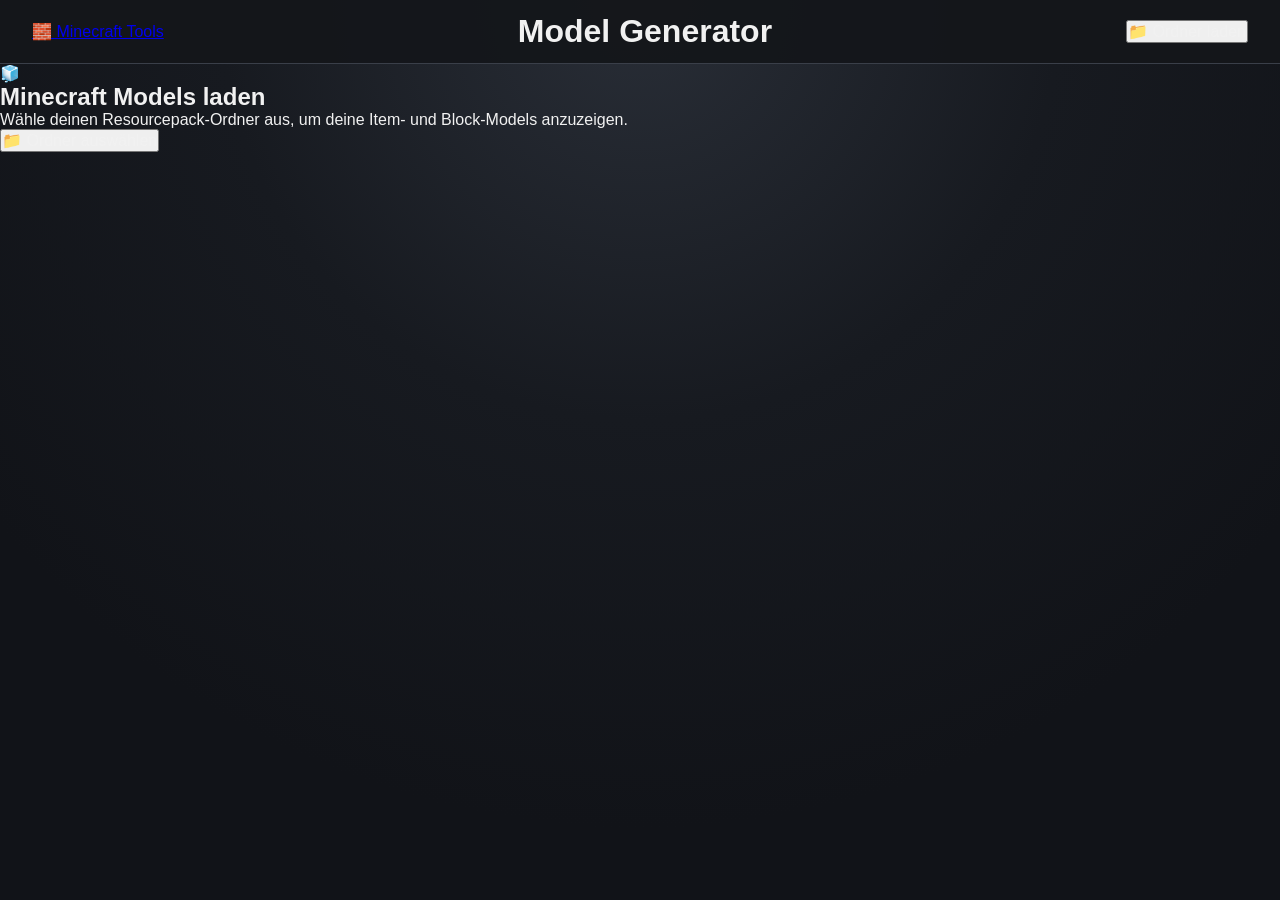
==== commit fbc67ef8: "Modelle werden anständig gerendert (manchmal noch fehler) Dafür ist die Seite komplett korrupt" ====
--- a/webseite/model-generator.html
+++ b/webseite/model-generator.html
@@ -10,14 +10,13 @@
         content="width=device-width, initial-scale=1.0"
     >
 
-    <title>Model Generator</title>
+    <title>Minecraft Model Generator</title>
 
     <link
         rel="stylesheet"
         href="css/style.css"
     >
 
-    <!-- Three.js r147 -->
     <script src="lib/three.min.js"></script>
     <script src="lib/OrbitControls.js"></script>
 
@@ -28,391 +27,267 @@
 
 
 <!-- =========================================================
+     ORDNERAUSWAHL
+     ========================================================= -->
+
+<input
+    type="file"
+    id="folderInput"
+    webkitdirectory
+    directory
+    multiple
+    hidden
+>
+
+
+<!-- =========================================================
      HEADER
-========================================================= -->
+     ========================================================= -->
 
 <header class="site-header">
 
-    <a
-        href="index.html"
-        class="site-logo"
-    >
-
-        <div class="site-logo-icon">
-            ◆
-        </div>
-
-        <span>
-            Custom Resourcepack Tools
-        </span>
-
-    </a>
-
-
-    <div class="header-right">
-
-        <button
-            id="generatorMenuButton"
-            class="nav-button"
-            type="button"
+    <div class="header-left">
+
+        <a
+            href="index.html"
+            class="logo"
         >
-
-            Generatoren
-
-            <span class="arrow">
-                ▼
-            </span>
-
-        </button>
+            🧱 Minecraft Tools
+        </a>
 
     </div>
 
 
-    <div
-        id="generatorFlyout"
-        class="generator-flyout"
-    >
-
-        <div class="flyout-header">
-            Generator auswählen
-        </div>
-
-
-        <button
-            class="generator-option active"
-            type="button"
-            onclick="location.href='model-generator.html'"
-        >
-
-            <div class="generator-icon">
-                🧱
-            </div>
-
-
-            <div class="generator-text">
-
-                <div class="generator-title">
-                    Model Generator
-                </div>
-
-                <div class="generator-description">
-                    Modelle aus models/item und models/block anzeigen.
-                </div>
-
-            </div>
-
-        </button>
-
-
-        <button
-            class="generator-option"
-            type="button"
-            onclick="location.href='item-generator.html'"
-        >
-
-            <div class="generator-icon">
-                🧩
-            </div>
-
-
-            <div class="generator-text">
-
-                <div class="generator-title">
-                    Item Generator
-                </div>
-
-                <div class="generator-description">
-                    Modelle aus /items/ anzeigen.
-                </div>
-
-            </div>
-
-        </button>
-
-    </div>
-
-</header>
-
-
-
-<!-- =========================================================
-     MAIN
-========================================================= -->
-
-<main class="site-main">
-
-
-    <section class="page-heading">
-
-        <div class="eyebrow">
-            Minecraft Resourcepack Tools
-        </div>
-
+    <div class="header-center">
 
         <h1>
             Model Generator
         </h1>
 
-
-        <p class="page-description">
-            Durchsuche die Item- und Block-Models
-            deines Minecraft Resourcepacks.
+    </div>
+
+
+    <div class="header-right">
+
+        <button
+            id="selectFolderButton"
+            class="header-button"
+        >
+            📁 Ordner laden
+        </button>
+
+    </div>
+
+</header>
+
+
+
+<!-- =========================================================
+     MAIN
+     ========================================================= -->
+
+<main class="page-content">
+
+
+    <!-- =====================================================
+         START
+         ===================================================== -->
+
+    <section
+        id="startScreen"
+        class="start-screen"
+    >
+
+        <div class="start-icon">
+            🧊
+        </div>
+
+
+        <h2>
+            Minecraft Models laden
+        </h2>
+
+
+        <p>
+            Wähle deinen Resourcepack-Ordner aus,
+            um deine Item- und Block-Models anzuzeigen.
         </p>
 
+
+        <button
+            id="startFolderButton"
+            class="primary-button"
+        >
+            📁 Ordner auswählen
+        </button>
+
     </section>
 
 
 
     <!-- =====================================================
-         RESOURCEPACK
-    ====================================================== -->
-
-    <section class="loader-panel">
-
-        <div class="loader-content">
-
-
-            <div class="loader-info">
-
-                <div class="loader-title">
-                    Resourcepack laden
-                </div>
-
-
-                <div class="loader-description">
-
-                    Wähle den entpackten
-                    Resourcepack-Ordner.
-
-                    <br>
-
-                    Es werden automatisch
-
-                    <code>
-                        assets/minecraft/models/item
-                    </code>
-
-                    und
-
-                    <code>
-                        assets/minecraft/models/block
-                    </code>
-
-                    durchsucht.
-
-                </div>
+         GENERATOR
+         ===================================================== -->
+
+    <section
+        id="generator"
+        style="display:none;"
+    >
+
+
+        <!-- TOOLBAR -->
+
+        <div class="generator-toolbar">
+
+
+            <div class="toolbar-left">
+
+                <input
+                    id="searchInput"
+                    class="search-input"
+                    type="text"
+                    placeholder="🔎 Model suchen..."
+                >
+
+
+                <select
+                    id="modelType"
+                    class="select-input"
+                >
+
+                    <option value="all">
+                        Alle Models
+                    </option>
+
+                    <option value="item">
+                        Item Models
+                    </option>
+
+                    <option value="block">
+                        Block Models
+                    </option>
+
+                </select>
 
             </div>
 
 
-            <label
-                for="resourcepackInput"
-                class="load-button"
-            >
-
-                Resourcepack auswählen
-
-            </label>
-
-
-            <input
-                id="resourcepackInput"
-                type="file"
-                webkitdirectory
-                directory
-                multiple
-            >
+
+            <div class="toolbar-right">
+
+                <label class="select-all-label">
+
+                    <input
+                        id="selectAllCheckbox"
+                        type="checkbox"
+                    >
+
+                    <span>
+                        Alle auswählen
+                    </span>
+
+                </label>
+
+
+                <span
+                    id="selectionCounter"
+                    class="selection-counter"
+                >
+                    0 ausgewählt
+                </span>
+
+            </div>
 
         </div>
 
 
+
+        <!-- STATUS -->
+
         <div
-            id="loadedPack"
-            class="loaded-pack"
+            id="status"
+            class="status"
+        >
+            0 Models gefunden.
+        </div>
+
+
+
+        <!-- MODEL GRID -->
+
+        <div
+            id="modelGrid"
+            class="model-grid"
         ></div>
 
+
+
+        <!-- EMPTY -->
+
+        <div
+            id="emptyState"
+            class="empty-state"
+            style="display:none;"
+        >
+
+            <div class="empty-icon">
+                🔍
+            </div>
+
+            <h2>
+                Keine Models gefunden
+            </h2>
+
+            <p>
+                Für diese Suche wurden keine Models gefunden.
+            </p>
+
+        </div>
+
     </section>
 
-
-
-    <!-- =====================================================
-         STATUS
-    ====================================================== -->
-
-    <div
-        id="status"
-        class="status"
-    ></div>
-
-
-
-    <!-- =====================================================
-         TOOLBAR
-    ====================================================== -->
-
-    <div
-        id="toolbar"
-        class="toolbar"
-    >
-
-
-        <div class="search">
-
-            <span class="search-icon">
-                🔍
-            </span>
-
-
-            <input
-                id="searchInput"
-                type="search"
-                placeholder="Modelle suchen..."
-                autocomplete="off"
-            >
-
-        </div>
-
-
-
-        <select
-            id="sortSelect"
-            class="sort-select"
-        >
-
-            <option value="name">
-                Name
-            </option>
-
-            <option value="path">
-                Pfad
-            </option>
-
-            <option value="type">
-                Typ
-            </option>
-
-        </select>
-
-
-        <div
-            id="itemCount"
-            class="item-count"
-        >
-            0 Modelle
-        </div>
-
-    </div>
-
-
-
-    <!-- =====================================================
-         CATEGORIES
-    ====================================================== -->
-
-    <div
-        id="categoryTabs"
-        class="category-tabs"
-    >
-
-        <button
-            class="category-button active"
-            data-category="all"
-            type="button"
-        >
-            Alle
-        </button>
-
-
-        <button
-            class="category-button"
-            data-category="item"
-            type="button"
-        >
-            Item Models
-        </button>
-
-
-        <button
-            class="category-button"
-            data-category="block"
-            type="button"
-        >
-            Block Models
-        </button>
-
-    </div>
-
-
-
-    <!-- =====================================================
-         GRID
-    ====================================================== -->
-
-    <section
-        id="itemsGrid"
-        class="items-grid"
-    ></section>
-
-
-
-    <!-- =====================================================
-         EMPTY
-    ====================================================== -->
-
-    <section
-        id="emptyState"
-        class="empty visible"
-    >
-
-        <div class="empty-icon">
-            🧱
-        </div>
-
-
-        <h2>
-            Noch kein Resourcepack geladen
-        </h2>
-
-
-        <p>
-            Wähle oben einen Resourcepack-Ordner aus,
-            um die Modelle anzuzeigen.
-        </p>
-
-    </section>
-
 </main>
 
 
 
 <!-- =========================================================
-     MODEL MODAL
-========================================================= -->
+     3D VIEWER
+     ========================================================= -->
 
 <div
-    id="modelModal"
-    class="modal-overlay"
+    id="viewerModal"
+    class="modal"
+    style="display:none;"
 >
 
-
-    <div class="modal">
+    <div class="modal-backdrop"></div>
+
+
+    <div class="modal-window">
 
 
         <div class="modal-header">
 
-
-            <div
-                id="modalTitle"
-                class="modal-title"
-            >
-                Model
+            <div>
+
+                <h2
+                    id="viewerTitle"
+                    class="modal-title"
+                >
+                    Model
+                </h2>
+
+                <div
+                    id="viewerPath"
+                    class="modal-path"
+                ></div>
+
             </div>
 
 
             <button
-                id="closeModal"
-                class="close-button"
-                type="button"
+                id="closeViewerButton"
+                class="modal-close"
             >
                 ×
             </button>
@@ -421,77 +296,31 @@
 
 
 
-        <div class="modal-body">
-
-
-            <div class="model-viewer">
-
-                <div
-                    id="modalViewer"
-                    class="modal-viewer-canvas"
-                ></div>
-
-            </div>
-
-
-
-            <div class="detail-info">
-
-
-                <h3
-                    id="modalModelName"
-                >
-                    Model
-                </h3>
-
-
-                <div
-                    id="modalFilePath"
-                    class="detail-file"
-                ></div>
-
-
-                <div class="detail-section-title">
-                    JSON
-                </div>
-
-
-                <div class="json-container">
-
-                    <pre
-                        id="modalJson"
-                    ></pre>
-
-                </div>
-
-            </div>
+        <div
+            id="viewerContainer"
+            class="viewer-container"
+        ></div>
+
+
+
+        <div class="modal-footer">
+
+            <span class="viewer-help">
+                🖱️ Drehen · Mausrad: Zoom ·
+                Rechte Maustaste: Verschieben
+            </span>
+
+
+            <button
+                id="viewerSelectButton"
+                class="primary-button"
+            >
+                ＋ Modell auswählen
+            </button>
 
         </div>
 
 
-
-        <div class="modal-footer">
-
-
-            <button
-                id="closeModalButton"
-                class="button"
-                type="button"
-            >
-                Schließen
-            </button>
-
-
-            <button
-                id="selectModelButton"
-                class="button primary"
-                type="button"
-            >
-                Modell auswählen
-            </button>
-
-        </div>
-
     </div>
 
 </div>
@@ -500,816 +329,885 @@
 
 <script>
 
-
-/* =========================================================
-   THREE.JS CHECK
-========================================================= */
-
-if (
-    typeof THREE === "undefined"
-) {
-
-    alert(
-        "Three.js konnte nicht geladen werden.\n\n" +
-        "Bitte überprüfe:\n" +
-        "lib/three.min.js"
+/* ============================================================
+   STATE
+   ============================================================ */
+
+const state = {
+
+    files: [],
+
+    models: [],
+
+    filteredModels: [],
+
+    selectedModels: new Set(),
+
+    filePathCache: new Map(),
+
+    jsonCache: new Map(),
+
+    textureCache: new Map(),
+
+    viewer: {
+
+        renderer: null,
+
+        scene: null,
+
+        camera: null,
+
+        controls: null,
+
+        animation: null
+
+    }
+
+};
+
+
+
+/* ============================================================
+   DOM
+   ============================================================ */
+
+const folderInput =
+    document.getElementById("folderInput");
+
+const startScreen =
+    document.getElementById("startScreen");
+
+const generator =
+    document.getElementById("generator");
+
+const modelGrid =
+    document.getElementById("modelGrid");
+
+const emptyState =
+    document.getElementById("emptyState");
+
+const status =
+    document.getElementById("status");
+
+const searchInput =
+    document.getElementById("searchInput");
+
+const modelType =
+    document.getElementById("modelType");
+
+const selectAllCheckbox =
+    document.getElementById("selectAllCheckbox");
+
+const selectionCounter =
+    document.getElementById("selectionCounter");
+
+const viewerModal =
+    document.getElementById("viewerModal");
+
+const viewerContainer =
+    document.getElementById("viewerContainer");
+
+const viewerTitle =
+    document.getElementById("viewerTitle");
+
+const viewerPath =
+    document.getElementById("viewerPath");
+
+const viewerSelectButton =
+    document.getElementById("viewerSelectButton");
+
+
+
+/* ============================================================
+   EVENTS
+   ============================================================ */
+
+document
+    .getElementById("selectFolderButton")
+    .addEventListener(
+        "click",
+        selectFolder
     );
 
+
+document
+    .getElementById("startFolderButton")
+    .addEventListener(
+        "click",
+        selectFolder
+    );
+
+
+folderInput.addEventListener(
+    "change",
+    handleFolderSelection
+);
+
+
+searchInput.addEventListener(
+    "input",
+    renderModels
+);
+
+
+modelType.addEventListener(
+    "change",
+    renderModels
+);
+
+
+selectAllCheckbox.addEventListener(
+    "change",
+    toggleSelectAll
+);
+
+
+document
+    .getElementById("closeViewerButton")
+    .addEventListener(
+        "click",
+        closeViewer
+    );
+
+
+document
+    .querySelector(".modal-backdrop")
+    .addEventListener(
+        "click",
+        closeViewer
+    );
+
+
+viewerSelectButton.addEventListener(
+    "click",
+    toggleViewerSelection
+);
+
+
+document.addEventListener(
+    "keydown",
+    event => {
+
+        if (
+            event.key === "Escape" &&
+            viewerModal.style.display !== "none"
+        ) {
+
+            closeViewer();
+
+        }
+
+    }
+);
+
+
+
+/* ============================================================
+   ORDNER AUSWÄHLEN
+   ============================================================ */
+
+function selectFolder() {
+
+    folderInput.value = "";
+
+    folderInput.click();
+
 }
 
 
-if (
-    typeof THREE !== "undefined" &&
-    typeof THREE.OrbitControls === "undefined"
-) {
-
-    alert(
-        "OrbitControls konnte nicht geladen werden.\n\n" +
-        "Bitte verwende die klassische OrbitControls.js " +
-        "aus Three.js r147/examples/js/controls/."
-    );
+
+/* ============================================================
+   ORDNER EINLESEN
+   ============================================================ */
+
+async function handleFolderSelection(event) {
+
+    const files =
+        Array.from(event.target.files);
+
+
+    if (!files.length) {
+        return;
+    }
+
+
+    state.files = [];
+
+    state.models = [];
+
+    state.filteredModels = [];
+
+    state.selectedModels.clear();
+
+    state.filePathCache.clear();
+
+    state.jsonCache.clear();
+
+    state.textureCache.clear();
+
+
+    status.textContent =
+        "Dateien werden geladen...";
+
+
+    for (const file of files) {
+
+        let path =
+            file.webkitRelativePath ||
+            file.name;
+
+
+        const parts =
+            path.split("/");
+
+
+        /*
+         * Den Namen des ausgewählten
+         * Hauptordners entfernen.
+         */
+
+        if (parts.length > 1) {
+
+            parts.shift();
+
+            path =
+                parts.join("/");
+
+        }
+
+
+        path =
+            normalizePath(path);
+
+
+        state.files.push({
+
+            file,
+            path
+
+        });
+
+    }
+
+
+    buildFileCache();
+
+    findModels();
+
+
+    startScreen.style.display =
+        "none";
+
+
+    generator.style.display =
+        "block";
+
+
+    await renderModels();
 
 }
 
 
 
-/* =========================================================
-   STATE
-========================================================= */
-
-const state = {
-
-    files: [],
-
-    models: [],
-
-    filteredModels: [],
-
-    selectedModels: new Set(),
-
-    activeCategory: "all",
-
-    currentModel: null,
-
-    modalRenderer: null,
-
-    modalAnimation: null,
-
-    modalResizeHandler: null,
-
-    previewRenderer: null,
-
-    previewScene: null,
-
-    previewCamera: null
-
-};
-
-
-
-/* =========================================================
-   DOM
-========================================================= */
-
-const elements = {
-
-    resourcepackInput:
-        document.getElementById(
-            "resourcepackInput"
-        ),
-
-    loadedPack:
-        document.getElementById(
-            "loadedPack"
-        ),
-
-    status:
-        document.getElementById(
-            "status"
-        ),
-
-    toolbar:
-        document.getElementById(
-            "toolbar"
-        ),
-
-    categoryTabs:
-        document.getElementById(
-            "categoryTabs"
-        ),
-
-    searchInput:
-        document.getElementById(
-            "searchInput"
-        ),
-
-    sortSelect:
-        document.getElementById(
-            "sortSelect"
-        ),
-
-    itemCount:
-        document.getElementById(
-            "itemCount"
-        ),
-
-    itemsGrid:
-        document.getElementById(
-            "itemsGrid"
-        ),
-
-    emptyState:
-        document.getElementById(
-            "emptyState"
-        ),
-
-    modelModal:
-        document.getElementById(
-            "modelModal"
-        ),
-
-    modalTitle:
-        document.getElementById(
-            "modalTitle"
-        ),
-
-    modalModelName:
-        document.getElementById(
-            "modalModelName"
-        ),
-
-    modalFilePath:
-        document.getElementById(
-            "modalFilePath"
-        ),
-
-    modalJson:
-        document.getElementById(
-            "modalJson"
-        ),
-
-    modalViewer:
-        document.getElementById(
-            "modalViewer"
-        ),
-
-    closeModal:
-        document.getElementById(
-            "closeModal"
-        ),
-
-    closeModalButton:
-        document.getElementById(
-            "closeModalButton"
-        ),
-
-    selectModelButton:
-        document.getElementById(
-            "selectModelButton"
-        )
-
-};
-
-
-
-/* =========================================================
-   TEXTURE CACHE
-========================================================= */
-
-const textureCache =
-    new Map();
-
-
-
-/* =========================================================
+/* ============================================================
+   PATH
+   ============================================================ */
+
+function normalizePath(path) {
+
+    return path
+        .replace(/\\/g, "/")
+        .replace(/^\/+/, "");
+
+}
+
+
+
+/* ============================================================
    FILE CACHE
-========================================================= */
-
-const filePathCache =
-    new Map();
-
-
-
-/* =========================================================
-   RESOURCEPACK INPUT
-========================================================= */
-
-elements.resourcepackInput.addEventListener(
-    "change",
-    handleResourcepackSelection
-);
-
-
-
-async function handleResourcepackSelection(
-    event
-) {
-
-    const files =
-        Array.from(
-            event.target.files
-        );
-
-
-    if (!files.length) {
-
-        return;
-
-    }
-
-
-    state.files =
-        files;
-
-
-    state.models =
-        [];
-
-
-    state.selectedModels.clear();
-
-
-    filePathCache.clear();
-
-
-    setStatus(
-        "Resourcepack wird durchsucht...",
-        "visible"
-    );
-
-
-    /*
-     * Alle Dateien einmal normalisieren.
-     */
-
-    for (
-        const file of files
-    ) {
+   ============================================================ */
+
+function buildFileCache() {
+
+    state.filePathCache.clear();
+
+
+    for (const item of state.files) {
+
+        state.filePathCache.set(
+
+            item.path.toLowerCase(),
+
+            item.file
+
+        );
+
+    }
+
+}
+
+
+
+/* ============================================================
+   MODELS FINDEN
+   ============================================================ */
+
+function findModels() {
+
+    state.models = [];
+
+
+    for (const item of state.files) {
 
         const path =
-            getRelativePath(file);
-
-
-        filePathCache.set(
-            path.toLowerCase(),
-            file
-        );
-
-    }
-
-
-    const models =
-        await findModels(files);
-
-
-    state.models =
-        models;
-
-
-    updateLoadedPackInfo(
-        files
-    );
-
-
-    showGeneratorUI();
-
-
-    applyFilters();
-
-
-    if (!models.length) {
-
-        setStatus(
-            "Keine Modelle gefunden.",
-            "visible error"
-        );
-
-        return;
-
-    }
-
-
-    setStatus(
-        `${models.length} Modelle gefunden.`,
-        "visible success"
-    );
-
-
-    /*
-     * Vorschau-Renderer erst nach dem
-     * Laden der Modelle erzeugen.
-     */
-
-    setTimeout(
-        generatePreviewImages,
-        50
-    );
-
-}
-
-
-
-/* =========================================================
-   RELATIVE PATH
-========================================================= */
-
-function getRelativePath(
-    file
-) {
-
-    let path =
-        file.webkitRelativePath ||
-        file.name;
-
-
-    path =
-        path.replace(
-            /\\/g,
-            "/"
-        );
-
-
-    /*
-     * Wenn der ausgewählte Ordner z.B.
-     *
-     * MyPack/assets/minecraft/...
-     *
-     * heißt, entfernen wir MyPack/.
-     */
-
-    const assetsIndex =
-        path.indexOf(
-            "assets/"
-        );
-
-
-    if (
-        assetsIndex !== -1
-    ) {
-
-        path =
-            path.substring(
-                assetsIndex
-            );
-
-    }
-
-
-    return path;
-
-}
-
-
-
-/* =========================================================
-   FIND MODELS
-========================================================= */
-
-async function findModels(
-    files
-) {
-
-    const models = [];
-
-
-    for (
-        const file of files
-    ) {
-
-        const path =
-            getRelativePath(file);
-
-
-        const normalizedPath =
+            item.path;
+
+
+        if (
+            !path
+                .toLowerCase()
+                .endsWith(".json")
+        ) {
+            continue;
+        }
+
+
+        const lower =
             path.toLowerCase();
 
 
-        const match =
-            normalizedPath.match(
-                /^assets\/minecraft\/models\/(item|block)\/(.+\.json)$/i
-            );
-
-
-        if (!match) {
-
+        let type = null;
+
+
+        if (
+            lower.includes(
+                "/models/item/"
+            )
+        ) {
+
+            type = "item";
+
+        }
+
+        else if (
+            lower.includes(
+                "/models/block/"
+            )
+        ) {
+
+            type = "block";
+
+        }
+
+
+        if (!type) {
             continue;
-
         }
 
 
-        try {
-
-            const text =
-                await file.text();
-
-
-            const json =
-                JSON.parse(text);
-
-
-            const type =
-                match[1].toLowerCase();
-
-
-            const relativePath =
-                path.substring(
-                    `assets/minecraft/models/${type}/`
-                        .length
-                );
-
-
-            const name =
-                relativePath
+        state.models.push({
+
+            name:
+                path
                     .split("/")
                     .pop()
                     .replace(
                         /\.json$/i,
                         ""
-                    );
-
-
-            models.push({
-
-                file,
-
-                json,
-
-                type,
-
-                name,
-
-                path,
-
-                relativePath
-
-            });
-
-
-        } catch (
+                    ),
+
+            path,
+
+            type,
+
+            file: item.file,
+
+            json: null
+
+        });
+
+    }
+
+
+    status.textContent =
+        `${state.models.length} Models gefunden.`;
+
+}
+
+
+
+/* ============================================================
+   JSON LADEN
+   ============================================================ */
+
+async function loadJSON(model) {
+
+    if (model.json) {
+        return model.json;
+    }
+
+
+    if (
+        state.jsonCache.has(model.path)
+    ) {
+
+        return state.jsonCache.get(
+            model.path
+        );
+
+    }
+
+
+    try {
+
+        const text =
+            await model.file.text();
+
+
+        const json =
+            JSON.parse(text);
+
+
+        model.json =
+            json;
+
+
+        state.jsonCache.set(
+            model.path,
+            json
+        );
+
+
+        return json;
+
+    }
+
+    catch (error) {
+
+        console.error(
+            "JSON konnte nicht gelesen werden:",
+            model.path,
             error
+        );
+
+
+        return null;
+
+    }
+
+}
+
+
+
+/* ============================================================
+   PARENT MODEL
+   ============================================================ */
+
+function findParentModel(parent) {
+
+    if (!parent) {
+        return null;
+    }
+
+
+    if (parent.includes(":")) {
+
+        const parts =
+            parent.split(":");
+
+        parent =
+            parts[1];
+
+    }
+
+
+    parent =
+        parent
+            .replace(/^\/+/, "");
+
+
+    const candidates = [
+
+        `assets/minecraft/models/${parent}.json`,
+
+        `assets/minecraft/models/item/${parent}.json`,
+
+        `assets/minecraft/models/block/${parent}.json`
+
+    ];
+
+
+    for (
+        const candidate of candidates
+    ) {
+
+        const file =
+            state.filePathCache.get(
+                candidate.toLowerCase()
+            );
+
+
+        if (file) {
+
+            return {
+
+                path: candidate,
+
+                file
+
+            };
+
+        }
+
+    }
+
+
+    return null;
+
+}
+
+
+
+/* ============================================================
+   MODEL AUFLÖSEN
+   ============================================================ */
+
+async function resolveModelJSON(
+    model,
+    visited = new Set()
+) {
+
+    if (
+        visited.has(model.path)
+    ) {
+
+        return null;
+
+    }
+
+
+    visited.add(
+        model.path
+    );
+
+
+    const json =
+        await loadJSON(model);
+
+
+    if (!json) {
+        return null;
+    }
+
+
+    if (!json.parent) {
+        return json;
+    }
+
+
+    const parentInfo =
+        findParentModel(
+            json.parent
+        );
+
+
+    if (!parentInfo) {
+
+        return json;
+
+    }
+
+
+    const parentModel = {
+
+        name:
+            parentInfo.path
+                .split("/")
+                .pop()
+                .replace(
+                    /\.json$/i,
+                    ""
+                ),
+
+        path:
+            parentInfo.path,
+
+        type:
+            parentInfo.path
+                .toLowerCase()
+                .includes("/models/item/")
+                ? "item"
+                : "block",
+
+        file:
+            parentInfo.file
+
+    };
+
+
+    const parentJSON =
+        await resolveModelJSON(
+            parentModel,
+            visited
+        );
+
+
+    if (!parentJSON) {
+        return json;
+    }
+
+
+    return mergeModelJSON(
+        parentJSON,
+        json
+    );
+
+}
+
+
+
+/* ============================================================
+   JSON MERGEN
+   ============================================================ */
+
+function mergeModelJSON(
+    parent,
+    child
+) {
+
+    const result =
+        JSON.parse(
+            JSON.stringify(parent)
+        );
+
+
+    result.textures = {
+
+        ...(parent.textures || {}),
+
+        ...(child.textures || {})
+
+    };
+
+
+    result.display = {
+
+        ...(parent.display || {}),
+
+        ...(child.display || {})
+
+    };
+
+
+    if (child.elements) {
+
+        result.elements =
+            child.elements;
+
+    }
+
+
+    for (
+        const key of [
+            "ambientocclusion",
+            "gui_light",
+            "render_type"
+        ]
+    ) {
+
+        if (
+            child[key] !== undefined
         ) {
 
-            console.warn(
-                "Ungültiges Model:",
-                path,
-                error
-            );
+            result[key] =
+                child[key];
 
         }
 
     }
 
 
-    return models;
+    return result;
 
 }
 
 
 
-/* =========================================================
-   LOADED PACK INFO
-========================================================= */
-
-function updateLoadedPackInfo(
-    files
-) {
-
-    let firstPath =
-        files.length
-            ? (
-                files[0]
-                    .webkitRelativePath ||
-                files[0].name
-            )
-            : "";
-
-
-    const rootFolder =
-        firstPath
-            .split("/")
-            [0];
-
-
-    elements.loadedPack.innerHTML = `
-
-        <strong>
-            Geladen:
-        </strong>
-
-        ${escapeHtml(rootFolder)}
-
-        <br>
-
-        <span>
-            ${files.length}
-            Dateien durchsucht
-        </span>
-
-    `;
-
-
-    elements.loadedPack.classList.add(
-        "visible"
-    );
-
-}
-
-
-
-/* =========================================================
-   SHOW UI
-========================================================= */
-
-function showGeneratorUI() {
-
-    elements.toolbar.classList.add(
-        "visible"
-    );
-
-
-    elements.categoryTabs.classList.add(
-        "visible"
-    );
-
-
-    elements.emptyState.classList.remove(
-        "visible"
-    );
-
-}
-
-
-
-/* =========================================================
-   FILTERS
-========================================================= */
-
-elements.searchInput.addEventListener(
-    "input",
-    applyFilters
-);
-
-
-elements.sortSelect.addEventListener(
-    "change",
-    applyFilters
-);
-
-
-document
-    .querySelectorAll(
-        ".category-button"
-    )
-    .forEach(
-        button => {
-
-            button.addEventListener(
-                "click",
-                () => {
-
-                    document
-                        .querySelectorAll(
-                            ".category-button"
-                        )
-                        .forEach(
-                            button =>
-                                button.classList.remove(
-                                    "active"
-                                )
-                        );
-
-
-                    button.classList.add(
-                        "active"
-                    );
-
-
-                    state.activeCategory =
-                        button.dataset.category;
-
-
-                    applyFilters();
-
-                }
-            );
-
-        }
-    );
-
-
-
-function applyFilters() {
+/* ============================================================
+   MODEL CARDS
+   ============================================================ */
+
+async function renderModels() {
 
     const search =
-        elements.searchInput.value
+        searchInput.value
             .trim()
             .toLowerCase();
 
 
-    let models =
-        [...state.models];
-
-
-    if (
-        state.activeCategory !==
-        "all"
-    ) {
-
-        models =
-            models.filter(
-                model =>
-                    model.type ===
-                    state.activeCategory
-            );
-
-    }
-
-
-    if (search) {
-
-        models =
-            models.filter(
-                model =>
-
-                    model.name
+    const type =
+        modelType.value;
+
+
+    state.filteredModels =
+        state.models.filter(
+            model => {
+
+                if (
+                    type !== "all" &&
+                    model.type !== type
+                ) {
+
+                    return false;
+
+                }
+
+
+                if (
+                    search &&
+                    !model.name
+                        .toLowerCase()
+                        .includes(search) &&
+                    !model.path
                         .toLowerCase()
                         .includes(search)
-
-                    ||
-
-                    model.path
-                        .toLowerCase()
-                        .includes(search)
-            );
-
-    }
-
-
-    const sort =
-        elements.sortSelect.value;
-
-
-    models.sort(
-        (a, b) => {
-
-            if (
-                sort === "path"
-            ) {
-
-                return a.path.localeCompare(
-                    b.path
-                );
+                ) {
+
+                    return false;
+
+                }
+
+
+                return true;
 
             }
-
-
-            if (
-                sort === "type"
-            ) {
-
-                return a.type.localeCompare(
-                    b.type
-                );
-
-            }
-
-
-            return a.name.localeCompare(
-                b.name
-            );
-
-        }
-    );
-
-
-    state.filteredModels =
-        models;
-
-
-    renderModels();
-
-}
-
-
-
-/* =========================================================
-   RENDER CARDS
-========================================================= */
-
-function renderModels() {
-
-    elements.itemsGrid.innerHTML =
+        );
+
+
+    modelGrid.innerHTML =
         "";
 
 
-    elements.itemCount.textContent =
-        `${state.filteredModels.length} Modelle`;
-
-
-    if (
-        !state.filteredModels.length
-    ) {
-
-        elements.emptyState.classList.add(
-            "visible"
-        );
-
-        return;
-
-    }
-
-
-    elements.emptyState.classList.remove(
-        "visible"
-    );
+    emptyState.style.display =
+        state.filteredModels.length
+            ? "none"
+            : "block";
 
 
     for (
         const model of state.filteredModels
     ) {
 
-        elements.itemsGrid.appendChild(
+        modelGrid.appendChild(
             createModelCard(model)
         );
 
     }
 
 
-    /*
-     * Nach dem DOM-Aufbau die
-     * Vorschau-Bilder erzeugen.
-     */
-
-    setTimeout(
-        generatePreviewImages,
-        10
-    );
+    updateSelectionUI();
+
+
+    await generatePreviewImages();
 
 }
 
 
 
-/* =========================================================
-   MODEL CARD
-========================================================= */
-
-function createModelCard(
-    model
-) {
+/* ============================================================
+   CARD
+   ============================================================ */
+
+function createModelCard(model) {
 
     const card =
-        document.createElement(
-            "article"
-        );
+        document.createElement("div");
 
 
     card.className =
-        "item-card";
-
-
-    const selected =
+        "model-card";
+
+
+    card.dataset.path =
+        model.path;
+
+
+    if (
         state.selectedModels.has(
             model.path
-        );
-
-
-    if (selected) {
+        )
+    ) {
 
         card.classList.add(
             "selected"
         );
 
     }
+
+
+    /*
+     * Preview
+     */
+
+    const preview =
+        document.createElement("div");
+
+
+    preview.className =
+        "model-preview";
+
+
+    const image =
+        document.createElement("img");
+
+
+    image.className =
+        "model-preview-image";
+
+
+    image.dataset.modelPath =
+        model.path;
+
+
+    image.alt =
+        model.name;
+
+
+    preview.appendChild(
+        image
+    );
 
 
     /*
      * Checkbox
      */
 
+    const checkboxWrapper =
+        document.createElement("label");
+
+
+    checkboxWrapper.className =
+        "model-checkbox";
+
+
     const checkbox =
-        document.createElement(
-            "input"
-        );
+        document.createElement("input");
 
 
     checkbox.type =
         "checkbox";
 
 
-    checkbox.className =
-        "model-checkbox";
-
-
     checkbox.checked =
-        selected;
+        state.selectedModels.has(
+            model.path
+        );
 
 
     checkbox.addEventListener(
         "click",
         event => {
-
             event.stopPropagation();
-
         }
     );
 
@@ -1318,7 +1216,7 @@
         "change",
         () => {
 
-            setModelSelected(
+            setSelected(
                 model,
                 checkbox.checked
             );
@@ -1327,161 +1225,78 @@
     );
 
 
-
-    /*
-     * Preview
-     */
-
-    const preview =
-        document.createElement(
-            "div"
-        );
-
-
-    preview.className =
-        "item-preview";
-
-
-    const image =
-        document.createElement(
-            "img"
-        );
-
-
-    image.className =
-        "model-preview-image";
-
-
-    image.alt =
-        model.name;
-
-
-    image.dataset.modelPath =
-        model.path;
-
-
-    preview.appendChild(
-        image
-    );
-
-
-
-    /*
-     * Name
-     */
-
-    const name =
-        document.createElement(
-            "div"
-        );
-
-
-    name.className =
-        "item-name";
-
-
-    name.textContent =
-        model.name;
-
-
-
-    /*
-     * Path
-     */
-
-    const path =
-        document.createElement(
-            "div"
-        );
-
-
-    path.className =
-        "item-path";
-
-
-    path.textContent =
-        model.relativePath;
-
-
-
-    /*
-     * Type
-     */
-
-    const type =
-        document.createElement(
-            "span"
-        );
-
-
-    type.className =
-        "item-type";
-
-
-    type.textContent =
-        model.type.toUpperCase();
-
-
-
-    /*
-     * Selected badge
-     */
-
-    const badge =
-        document.createElement(
-            "div"
-        );
-
-
-    badge.className =
-        "selected-badge";
-
-
-    badge.textContent =
-        "✓";
-
-
-
-    card.appendChild(
+    checkboxWrapper.appendChild(
         checkbox
     );
 
 
-    card.appendChild(
-        badge
-    );
-
-
-    card.appendChild(
-        preview
-    );
-
-
-    card.appendChild(
-        name
-    );
-
-
-    card.appendChild(
-        path
-    );
-
-
-    card.appendChild(
-        type
-    );
-
+    /*
+     * Info
+     */
+
+    const info =
+        document.createElement("div");
+
+
+    info.className =
+        "model-card-info";
+
+
+    const title =
+        document.createElement("div");
+
+
+    title.className =
+        "model-card-title";
+
+
+    title.textContent =
+        model.name;
+
+
+    const path =
+        document.createElement("div");
+
+
+    path.className =
+        "model-card-path";
+
+
+    path.textContent =
+        model.path;
+
+
+    const type =
+        document.createElement("span");
+
+
+    type.className =
+        "model-card-type";
+
+
+    type.textContent =
+        model.type === "item"
+            ? "ITEM"
+            : "BLOCK";
+
+
+    info.appendChild(title);
+
+    info.appendChild(path);
+
+    info.appendChild(type);
+
+
+    card.appendChild(preview);
+
+    card.appendChild(checkboxWrapper);
+
+    card.appendChild(info);
 
 
     card.addEventListener(
         "click",
-        () => {
-
-            openModelModal(
-                model
-            );
-
-        }
+        () => openViewer(model)
     );
 
 
@@ -1491,11 +1306,11 @@
 
 
 
-/* =========================================================
-   SELECTION
-========================================================= */
-
-function setModelSelected(
+/* ============================================================
+   AUSWAHL
+   ============================================================ */
+
+function setSelected(
     model,
     selected
 ) {
@@ -1506,7 +1321,9 @@
             model.path
         );
 
-    } else {
+    }
+
+    else {
 
         state.selectedModels.delete(
             model.path
@@ -1515,268 +1332,1374 @@
     }
 
 
-    renderModels();
-
-
-    updateModalSelectionButton();
+    updateSelectionUI();
 
 }
 
 
 
-/* =========================================================
-   MODEL MODAL
-========================================================= */
-
-function openModelModal(
-    model
-) {
-
-    state.currentModel =
-        model;
-
-
-    elements.modalTitle.textContent =
-        model.name;
-
-
-    elements.modalModelName.textContent =
-        model.name;
-
-
-    elements.modalFilePath.textContent =
-        model.path;
-
-
-    elements.modalJson.textContent =
-        JSON.stringify(
-            model.json,
-            null,
-            4
-        );
-
-
-    updateModalSelectionButton();
-
-
-    elements.modelModal.classList.add(
-        "open"
-    );
-
-
-    requestAnimationFrame(
-        () => {
-
-            createModalViewer(
-                model
-            );
-
-        }
-    );
-
-}
-
-
-
-/* =========================================================
-   MODAL SELECTION BUTTON
-========================================================= */
-
-function updateModalSelectionButton() {
-
-    if (
-        !state.currentModel
+/* ============================================================
+   ALLE
+   ============================================================ */
+
+function toggleSelectAll() {
+
+    const checked =
+        selectAllCheckbox.checked;
+
+
+    for (
+        const model of state.filteredModels
     ) {
 
-        return;
-
-    }
-
-
-    const selected =
-        state.selectedModels.has(
-            state.currentModel.path
-        );
-
-
-    elements.selectModelButton.textContent =
-        selected
-            ? "Modell abwählen"
-            : "Modell auswählen";
-
-}
-
-
-
-elements.selectModelButton.addEventListener(
-    "click",
-    () => {
-
-        if (
-            !state.currentModel
-        ) {
-
-            return;
-
-        }
-
-
-        const model =
-            state.currentModel;
-
-
-        const selected =
-            state.selectedModels.has(
+        if (checked) {
+
+            state.selectedModels.add(
                 model.path
             );
 
-
-        setModelSelected(
-            model,
-            !selected
-        );
-
-    }
-);
-
-
-
-/* =========================================================
-   CLOSE MODAL
-========================================================= */
-
-elements.closeModal.addEventListener(
-    "click",
-    closeModal
-);
-
-
-elements.closeModalButton.addEventListener(
-    "click",
-    closeModal
-);
-
-
-elements.modelModal.addEventListener(
-    "click",
-    event => {
+        }
+
+        else {
+
+            state.selectedModels.delete(
+                model.path
+            );
+
+        }
+
+    }
+
+
+    updateSelectionUI();
+
+}
+
+
+
+/* ============================================================
+   AUSWAHL UI
+   ============================================================ */
+
+function updateSelectionUI() {
+
+    selectionCounter.textContent =
+        `${state.selectedModels.size} ausgewählt`;
+
+
+    const visible =
+        state.filteredModels.length;
+
+
+    const selectedVisible =
+        state.filteredModels.filter(
+            model =>
+                state.selectedModels.has(
+                    model.path
+                )
+        ).length;
+
+
+    selectAllCheckbox.checked =
+        visible > 0 &&
+        selectedVisible === visible;
+
+
+    selectAllCheckbox.indeterminate =
+        selectedVisible > 0 &&
+        selectedVisible < visible;
+
+
+    document
+        .querySelectorAll(".model-card")
+        .forEach(card => {
+
+            const selected =
+                state.selectedModels.has(
+                    card.dataset.path
+                );
+
+
+            card.classList.toggle(
+                "selected",
+                selected
+            );
+
+
+            const checkbox =
+                card.querySelector(
+                    "input[type=checkbox]"
+                );
+
+
+            if (checkbox) {
+
+                checkbox.checked =
+                    selected;
+
+            }
+
+        });
+
+
+    updateViewerButton();
+
+}
+
+
+
+/* ============================================================
+   TEXTURE
+   ============================================================ */
+
+async function findTexture(reference) {
+
+    if (!reference) {
+        return null;
+    }
+
+
+    if (
+        reference.startsWith("#")
+    ) {
+
+        return null;
+
+    }
+
+
+    let path =
+        reference;
+
+
+    if (
+        path.includes(":")
+    ) {
+
+        const parts =
+            path.split(":");
+
+
+        const namespace =
+            parts.shift();
+
 
         if (
-            event.target ===
-            elements.modelModal
+            namespace !== "minecraft"
         ) {
 
-            closeModal();
+            return null;
 
         }
 
-    }
-);
-
-
-document.addEventListener(
-    "keydown",
-    event => {
+
+        path =
+            parts.join(":");
+
+    }
+
+
+    path =
+        path
+            .replace(/^\/+/, "")
+            .replace(/\.png$/i, "");
+
+
+    const candidates = [
+
+        `assets/minecraft/textures/${path}.png`,
+
+        `assets/minecraft/textures/item/${path}.png`,
+
+        `assets/minecraft/textures/block/${path}.png`
+
+    ];
+
+
+    for (
+        const candidate of candidates
+    ) {
+
+        const file =
+            state.filePathCache.get(
+                candidate.toLowerCase()
+            );
+
+
+        if (!file) {
+            continue;
+        }
+
+
+        const key =
+            candidate.toLowerCase();
+
 
         if (
-            event.key === "Escape"
+            state.textureCache.has(key)
         ) {
 
-            closeModal();
+            return state.textureCache.get(
+                key
+            );
 
         }
 
-    }
-);
-
-
-
-function closeModal() {
-
-    stopModalViewer();
-
-
-    elements.modelModal.classList.remove(
-        "open"
+
+        const url =
+            URL.createObjectURL(file);
+
+
+        const texture =
+            await new Promise(
+                (resolve, reject) => {
+
+                    const loader =
+                        new THREE.TextureLoader();
+
+
+                    loader.load(
+
+                        url,
+
+                        texture => {
+
+                            texture.magFilter =
+                                THREE.NearestFilter;
+
+                            texture.minFilter =
+                                THREE.NearestFilter;
+
+                            texture.generateMipmaps =
+                                false;
+
+                            texture.wrapS =
+                                THREE.ClampToEdgeWrapping;
+
+                            texture.wrapT =
+                                THREE.ClampToEdgeWrapping;
+
+                            if (
+                                THREE.sRGBEncoding
+                            ) {
+
+                                texture.encoding =
+                                    THREE.sRGBEncoding;
+
+                            }
+
+                            texture.needsUpdate =
+                                true;
+
+
+                            resolve(texture);
+
+                        },
+
+                        undefined,
+
+                        reject
+
+                    );
+
+                }
+            );
+
+
+        URL.revokeObjectURL(url);
+
+
+        state.textureCache.set(
+            key,
+            texture
+        );
+
+
+        return texture;
+
+    }
+
+
+    return null;
+
+}
+
+
+
+/* ============================================================
+   TEXTURE REFERENCE
+   ============================================================ */
+
+function resolveTextureReference(
+    reference,
+    textures,
+    visited = new Set()
+) {
+
+    if (!reference) {
+        return null;
+    }
+
+
+    if (
+        !reference.startsWith("#")
+    ) {
+
+        return reference;
+
+    }
+
+
+    const key =
+        reference.substring(1);
+
+
+    if (
+        visited.has(key)
+    ) {
+
+        return null;
+
+    }
+
+
+    visited.add(key);
+
+
+    return resolveTextureReference(
+        textures[key],
+        textures,
+        visited
     );
 
-
-    state.currentModel =
-        null;
-
-
-    elements.modalViewer.innerHTML =
-        "";
-
 }
 
 
 
-/* =========================================================
-   MODAL VIEWER
-========================================================= */
-
-function createModalViewer(
-    model
+/* ============================================================
+   MATERIAL
+   ============================================================ */
+
+function createMaterial(texture) {
+
+    if (texture) {
+
+        return new THREE.MeshBasicMaterial({
+
+            map: texture,
+
+            transparent: true,
+
+            alphaTest: 0.01,
+
+            side: THREE.DoubleSide
+
+        });
+
+    }
+
+
+    return new THREE.MeshBasicMaterial({
+
+        color: 0xff00ff,
+
+        transparent: true,
+
+        alphaTest: 0.01,
+
+        side: THREE.DoubleSide
+
+    });
+
+}
+
+
+
+/* ============================================================
+   ELEMENT RENDERN
+   ============================================================ */
+
+async function buildMinecraftElement(
+    element,
+    model,
+    group
 ) {
 
-    stopModalViewer();
-
-
-    elements.modalViewer.innerHTML =
-        "";
+    if (
+        !element.from ||
+        !element.to ||
+        !element.faces
+    ) {
+
+        return;
+
+    }
+
+
+    const from =
+        element.from;
+
+
+    const to =
+        element.to;
+
+
+    const vertices = {
+
+        down: [
+
+            [from[0], from[1], to[2]],
+
+            [to[0], from[1], to[2]],
+
+            [to[0], from[1], from[2]],
+
+            [from[0], from[1], from[2]]
+
+        ],
+
+        up: [
+
+            [from[0], to[1], from[2]],
+
+            [from[0], to[1], to[2]],
+
+            [to[0], to[1], to[2]],
+
+            [to[0], to[1], from[2]]
+
+        ],
+
+        north: [
+
+            [to[0], from[1], from[2]],
+
+            [from[0], from[1], from[2]],
+
+            [from[0], to[1], from[2]],
+
+            [to[0], to[1], from[2]]
+
+        ],
+
+        south: [
+
+            [from[0], from[1], to[2]],
+
+            [to[0], from[1], to[2]],
+
+            [to[0], to[1], to[2]],
+
+            [from[0], to[1], to[2]]
+
+        ],
+
+        west: [
+
+            [from[0], from[1], from[2]],
+
+            [from[0], from[1], to[2]],
+
+            [from[0], to[1], to[2]],
+
+            [from[0], to[1], from[2]]
+
+        ],
+
+        east: [
+
+            [to[0], from[1], to[2]],
+
+            [to[0], from[1], from[2]],
+
+            [to[0], to[1], from[2]],
+
+            [to[0], to[1], to[2]]
+
+        ]
+
+    };
+
+
+    const faceNames = [
+
+        "down",
+        "up",
+        "north",
+        "south",
+        "west",
+        "east"
+
+    ];
+
+
+    const positions = [];
+
+    const uvs = [];
+
+    const indices = [];
+
+    const materials = [];
+
+
+    let vertexIndex = 0;
+
+
+    for (
+        const faceName of faceNames
+    ) {
+
+        const face =
+            element.faces[faceName];
+
+
+        if (!face) {
+            continue;
+        }
+
+
+        const corners =
+            vertices[faceName];
+
+
+        for (
+            const vertex of corners
+        ) {
+
+            /*
+             * Minecraft:
+             *
+             * X = X
+             * Y = Y
+             * Z = Z
+             *
+             * Für Three.js drehen wir Z um.
+             */
+
+            positions.push(
+
+                vertex[0],
+
+                vertex[1],
+
+                -vertex[2]
+
+            );
+
+        }
+
+
+        const textureReference =
+            resolveTextureReference(
+                face.texture,
+                model.textures || {}
+            );
+
+
+        const texture =
+            await findTexture(
+                textureReference
+            );
+
+
+        materials.push(
+            createMaterial(texture)
+        );
+
+
+        const uv =
+            face.uv ||
+            getDefaultUV(
+                faceName,
+                from,
+                to
+            );
+
+
+        const converted =
+            convertUV(
+                uv,
+                face.rotation || 0
+            );
+
+
+        for (
+            const point of converted
+        ) {
+
+            uvs.push(
+                point[0],
+                point[1]
+            );
+
+        }
+
+
+        /*
+         * WICHTIG:
+         *
+         * Jede Fläche bekommt genau
+         * vier Vertices.
+         */
+
+        indices.push(
+
+            vertexIndex,
+            vertexIndex + 1,
+            vertexIndex + 2,
+
+            vertexIndex,
+            vertexIndex + 2,
+            vertexIndex + 3
+
+        );
+
+
+        vertexIndex += 4;
+
+    }
+
+
+    if (!positions.length) {
+        return;
+    }
+
+
+    const geometry =
+        new THREE.BufferGeometry();
+
+
+    geometry.setAttribute(
+
+        "position",
+
+        new THREE.Float32BufferAttribute(
+            positions,
+            3
+        )
+
+    );
+
+
+    geometry.setAttribute(
+
+        "uv",
+
+        new THREE.Float32BufferAttribute(
+            uvs,
+            2
+        )
+
+    );
+
+
+    geometry.setIndex(indices);
+
+
+    for (
+        let i = 0;
+        i < materials.length;
+        i++
+    ) {
+
+        geometry.addGroup(
+
+            i * 6,
+
+            6,
+
+            i
+
+        );
+
+    }
+
+
+    geometry.computeVertexNormals();
+
+
+    const mesh =
+        new THREE.Mesh(
+
+            geometry,
+
+            materials
+
+        );
+
+
+    /*
+     * Minecraft Element Rotation
+     *
+     * Das Element wird um den angegebenen
+     * Ursprung gedreht.
+     */
+
+    if (element.rotation) {
+
+        applyMinecraftRotation(
+            mesh,
+            element.rotation
+        );
+
+    }
+
+
+    group.add(mesh);
+
+}
+
+
+
+/* ============================================================
+   MINECRAFT ROTATION
+   ============================================================ */
+
+function applyMinecraftRotation(
+    mesh,
+    rotation
+) {
+
+    const origin =
+        rotation.origin || [
+            8,
+            8,
+            8
+        ];
+
+
+    /*
+     * Minecraft-Koordinaten auf
+     * unsere Koordinaten umrechnen.
+     */
+
+    mesh.position.set(
+
+        origin[0],
+        origin[1],
+        -origin[2]
+
+    );
+
+
+    /*
+     * Rotation.
+     */
+
+    const angle =
+        THREE.MathUtils.degToRad(
+            rotation.angle || 0
+        );
+
+
+    switch (
+        rotation.axis
+    ) {
+
+        case "x":
+
+            mesh.rotation.x =
+                angle;
+
+            break;
+
+
+        case "y":
+
+            mesh.rotation.y =
+                -angle;
+
+            break;
+
+
+        case "z":
+
+            mesh.rotation.z =
+                -angle;
+
+            break;
+
+    }
+
+
+    /*
+     * Das Mesh muss relativ zum
+     * Ursprung positioniert werden.
+     */
+
+    mesh.geometry.translate(
+
+        -origin[0],
+        -origin[1],
+        origin[2]
+
+    );
+
+
+    /*
+     * rescale berücksichtigen.
+     */
+
+    if (
+        rotation.rescale
+    ) {
+
+        const scale =
+            1 /
+            Math.cos(
+                Math.abs(angle)
+            );
+
+
+        mesh.scale.set(
+            scale,
+            scale,
+            scale
+        );
+
+    }
+
+}
+
+
+
+/* ============================================================
+   UV
+   ============================================================ */
+
+function getDefaultUV(
+    faceName,
+    from,
+    to
+) {
+
+    switch (faceName) {
+
+        case "north":
+        case "south":
+
+            return [
+
+                from[0],
+                16 - to[1],
+
+                to[0],
+                16 - from[1]
+
+            ];
+
+
+        case "east":
+        case "west":
+
+            return [
+
+                from[2],
+                16 - to[1],
+
+                to[2],
+                16 - from[1]
+
+            ];
+
+
+        case "up":
+        case "down":
+
+            return [
+
+                from[0],
+                from[2],
+
+                to[0],
+                to[2]
+
+            ];
+
+
+        default:
+
+            return [
+                0,
+                0,
+                16,
+                16
+            ];
+
+    }
+
+}
+
+
+
+/* ============================================================
+   UV ROTATION
+   ============================================================ */
+
+function convertUV(
+    uv,
+    rotation
+) {
+
+    let points = [
+
+        [
+            uv[0] / 16,
+            1 - uv[3] / 16
+        ],
+
+        [
+            uv[2] / 16,
+            1 - uv[3] / 16
+        ],
+
+        [
+            uv[2] / 16,
+            1 - uv[1] / 16
+        ],
+
+        [
+            uv[0] / 16,
+            1 - uv[1] / 16
+        ]
+
+    ];
+
+
+    const steps =
+        (
+            Math.round(
+                rotation / 90
+            ) % 4 + 4
+        ) % 4;
+
+
+    for (
+        let i = 0;
+        i < steps;
+        i++
+    ) {
+
+        points = [
+
+            points[3],
+            points[0],
+            points[1],
+            points[2]
+
+        ];
+
+    }
+
+
+    return points;
+
+}
+
+
+
+/* ============================================================
+   MODEL BAUEN
+   ============================================================ */
+
+async function buildMinecraftModel(
+    json,
+    group
+) {
+
+    if (
+        !json ||
+        !Array.isArray(
+            json.elements
+        )
+    ) {
+
+        return;
+
+    }
+
+
+    for (
+        const element of json.elements
+    ) {
+
+        await buildMinecraftElement(
+
+            element,
+
+            json,
+
+            group
+
+        );
+
+    }
+
+}
+
+
+
+/* ============================================================
+   PREVIEW RENDERER
+   ============================================================ */
+
+let previewRenderer = null;
+
+let previewScene = null;
+
+let previewCamera = null;
+
+
+
+function createPreviewRenderer() {
+
+    if (previewRenderer) {
+        return;
+    }
+
+
+    previewRenderer =
+        new THREE.WebGLRenderer({
+
+            antialias: true,
+
+            alpha: false,
+
+            preserveDrawingBuffer: true
+
+        });
+
+
+    previewRenderer.setSize(
+        220,
+        220
+    );
+
+
+    previewRenderer.setPixelRatio(1);
+
+
+    if (
+        THREE.sRGBEncoding
+    ) {
+
+        previewRenderer.outputEncoding =
+            THREE.sRGBEncoding;
+
+    }
+
+
+    previewScene =
+        new THREE.Scene();
+
+
+    previewScene.background =
+        new THREE.Color(
+            0x1b1f26
+        );
+
+
+    previewCamera =
+        new THREE.PerspectiveCamera(
+
+            35,
+
+            1,
+
+            0.1,
+
+            1000
+
+        );
+
+}
+
+
+
+/* ============================================================
+   LIGHT
+   ============================================================ */
+
+function addLighting(scene) {
+
+    scene.add(
+
+        new THREE.AmbientLight(
+            0xffffff,
+            2
+        )
+
+    );
+
+
+    const light =
+        new THREE.DirectionalLight(
+            0xffffff,
+            2
+        );
+
+
+    light.position.set(
+        30,
+        40,
+        30
+    );
+
+
+    scene.add(light);
+
+}
+
+
+
+/* ============================================================
+   OBJECT ZENTRIEREN
+   ============================================================ */
+
+function centerObject(
+    object,
+    camera,
+    controls
+) {
+
+    const box =
+        new THREE.Box3()
+            .setFromObject(object);
+
+
+    if (box.isEmpty()) {
+        return;
+    }
+
+
+    const center =
+        box.getCenter(
+            new THREE.Vector3()
+        );
+
+
+    const size =
+        box.getSize(
+            new THREE.Vector3()
+        );
+
+
+    /*
+     * Das komplette Modell wird verschoben.
+     * Nicht einzelne Minecraft-Elemente.
+     */
+
+    object.position.sub(center);
+
+
+    const maxSize =
+        Math.max(
+            size.x,
+            size.y,
+            size.z
+        );
+
+
+    const distance =
+        Math.max(
+            25,
+            maxSize * 2.8
+        );
+
+
+    camera.position.set(
+
+        distance,
+        distance * 0.7,
+        distance
+
+    );
+
+
+    camera.lookAt(
+        0,
+        0,
+        0
+    );
+
+
+    if (controls) {
+
+        controls.target.set(
+            0,
+            0,
+            0
+        );
+
+        controls.update();
+
+    }
+
+}
+
+
+
+/* ============================================================
+   PREVIEWS
+   ============================================================ */
+
+async function generatePreviewImages() {
+
+    createPreviewRenderer();
+
+
+    const images =
+        Array.from(
+            document.querySelectorAll(
+                ".model-preview-image"
+            )
+        );
+
+
+    for (
+        const model of state.filteredModels
+    ) {
+
+        const image =
+            images.find(
+                img =>
+                    img.dataset.modelPath ===
+                    model.path
+            );
+
+
+        if (!image) {
+            continue;
+        }
+
+
+        try {
+
+            const json =
+                await resolveModelJSON(
+                    model
+                );
+
+
+            if (!json) {
+                continue;
+            }
+
+
+            while (
+                previewScene.children.length
+            ) {
+
+                previewScene.remove(
+                    previewScene.children[0]
+                );
+
+            }
+
+
+            addLighting(
+                previewScene
+            );
+
+
+            const group =
+                new THREE.Group();
+
+
+            previewScene.add(
+                group
+            );
+
+
+            await buildMinecraftModel(
+                json,
+                group
+            );
+
+
+            centerObject(
+
+                group,
+
+                previewCamera,
+
+                null
+
+            );
+
+
+            previewRenderer.render(
+
+                previewScene,
+
+                previewCamera
+
+            );
+
+
+            image.src =
+                previewRenderer
+                    .domElement
+                    .toDataURL(
+                        "image/png"
+                    );
+
+        }
+
+        catch (error) {
+
+            console.error(
+                "Preview-Fehler:",
+                model.path,
+                error
+            );
+
+        }
+
+    }
+
+}
+
+
+
+/* ============================================================
+   VIEWER
+   ============================================================ */
+
+async function openViewer(model) {
+
+    closeViewer();
+
+
+    viewerTitle.textContent =
+        model.name;
+
+
+    viewerPath.textContent =
+        model.path;
+
+
+    viewerModal.style.display =
+        "flex";
 
 
     const width =
-        elements.modalViewer.clientWidth;
+        viewerContainer.clientWidth ||
+        800;
 
 
     const height =
-        elements.modalViewer.clientHeight;
-
-
-    if (
-        width <= 0 ||
-        height <= 0
-    ) {
-
-        return;
-
-    }
-
-
-    const scene =
-        new THREE.Scene();
-
-
-    scene.background =
-        new THREE.Color(
-            0x181b20
-        );
-
-
-
-    const camera =
-        new THREE.PerspectiveCamera(
-            35,
-            width / height,
-            0.01,
-            1000
-        );
-
-
-    camera.position.set(
-        28,
-        20,
-        28
-    );
-
+        viewerContainer.clientHeight ||
+        600;
 
 
     const renderer =
         new THREE.WebGLRenderer({
+
             antialias: true,
+
             alpha: false
+
         });
 
 
@@ -1794,28 +2717,71 @@
     );
 
 
-    renderer.outputEncoding =
-        THREE.sRGBEncoding;
-
-
-    renderer.physicallyCorrectLights =
-        false;
-
-
-    elements.modalViewer.appendChild(
+    if (
+        THREE.sRGBEncoding
+    ) {
+
+        renderer.outputEncoding =
+            THREE.sRGBEncoding;
+
+    }
+
+
+    viewerContainer.innerHTML =
+        "";
+
+
+    viewerContainer.appendChild(
         renderer.domElement
     );
 
 
-
-    /*
-     * OrbitControls r147
-     */
+    state.viewer.renderer =
+        renderer;
+
+
+    const scene =
+        new THREE.Scene();
+
+
+    scene.background =
+        new THREE.Color(
+            0x1b1f26
+        );
+
+
+    state.viewer.scene =
+        scene;
+
+
+    addLighting(scene);
+
+
+    const camera =
+        new THREE.PerspectiveCamera(
+
+            35,
+
+            width / height,
+
+            0.1,
+
+            2000
+
+        );
+
+
+    state.viewer.camera =
+        camera;
+
 
     const controls =
         new THREE.OrbitControls(
+
             camera,
+
             renderer.domElement
+
         );
 
 
@@ -1828,2499 +2794,302 @@
 
 
     controls.minDistance =
-        3;
+        1;
 
 
     controls.maxDistance =
-        200;
-
-
-    controls.enablePan =
-        true;
-
-
-
-    /*
-     * Licht
-     */
-
-    const ambient =
-        new THREE.AmbientLight(
-            0xffffff,
-            1.5
-        );
-
-
-    scene.add(
-        ambient
-    );
-
-
-    const light =
-        new THREE.DirectionalLight(
-            0xffffff,
-            2.5
-        );
-
-
-    light.position.set(
-        30,
-        40,
-        25
-    );
-
-
-    scene.add(
-        light
-    );
-
-
-    const light2 =
-        new THREE.DirectionalLight(
-            0x8db8ff,
-            0.8
-        );
-
-
-    light2.position.set(
-        -30,
-        15,
-        -30
-    );
-
-
-    scene.add(
-        light2
-    );
-
-
-
-    /*
-     * Modell
-     */
-
-    const modelGroup =
+        500;
+
+
+    state.viewer.controls =
+        controls;
+
+
+    const group =
         new THREE.Group();
 
 
-    scene.add(
-        modelGroup
-    );
-
-
-    const resolved =
-        resolveModel(
-            model
-        );
-
-
-    buildMinecraftModel(
-        resolved,
-        modelGroup
-    );
-
-
-    centerObject(
-        modelGroup,
-        camera,
-        controls
-    );
-
-
-
-    /*
-     * Animation
-     */
-
-    state.modalRenderer =
-        renderer;
-
-
-    function animate() {
-
-        if (
-            state.modalRenderer !==
-            renderer
-        ) {
-
-            return;
+    scene.add(group);
+
+
+    try {
+
+        const json =
+            await resolveModelJSON(
+                model
+            );
+
+
+        if (!json) {
+
+            throw new Error(
+                "Model konnte nicht geladen werden."
+            );
 
         }
 
 
-        state.modalAnimation =
-            requestAnimationFrame(
-                animate
-            );
-
-
-        controls.update();
-
-
-        renderer.render(
-            scene,
-            camera
-        );
-
-    }
-
-
-    animate();
-
-
-
-    /*
-     * Resize
-     */
-
-    state.modalResizeHandler =
-        () => {
-
-            if (
-                state.modalRenderer !==
-                renderer
-            ) {
-
-                return;
-
-            }
-
-
-            const w =
-                elements.modalViewer.clientWidth;
-
-
-            const h =
-                elements.modalViewer.clientHeight;
-
-
-            if (
-                !w ||
-                !h
-            ) {
-
-                return;
-
-            }
-
-
-            camera.aspect =
-                w / h;
-
-
-            camera.updateProjectionMatrix();
-
-
-            renderer.setSize(
-                w,
-                h
-            );
-
-        };
-
-
-    window.addEventListener(
-        "resize",
-        state.modalResizeHandler
-    );
+        await buildMinecraftModel(
+            json,
+            group
+        );
+
+
+        centerObject(
+
+            group,
+
+            camera,
+
+            controls
+
+        );
+
+    }
+
+    catch (error) {
+
+        console.error(
+            error
+        );
+
+    }
+
+
+    state.viewer.animation =
+        requestAnimationFrame(
+            animateViewer
+        );
+
+
+    updateViewerButton();
 
 }
 
 
 
-/* =========================================================
-   STOP MODAL VIEWER
-========================================================= */
-
-function stopModalViewer() {
+/* ============================================================
+   ANIMATION
+   ============================================================ */
+
+function animateViewer() {
+
+    state.viewer.animation =
+        requestAnimationFrame(
+            animateViewer
+        );
+
 
     if (
-        state.modalAnimation
+        state.viewer.controls
     ) {
 
+        state.viewer.controls.update();
+
+    }
+
+
+    if (
+        state.viewer.renderer &&
+        state.viewer.scene &&
+        state.viewer.camera
+    ) {
+
+        state.viewer.renderer.render(
+
+            state.viewer.scene,
+
+            state.viewer.camera
+
+        );
+
+    }
+
+}
+
+
+
+/* ============================================================
+   VIEWER SCHLIESSEN
+   ============================================================ */
+
+function closeViewer() {
+
+    if (
+        state.viewer.animation
+    ) {
+
         cancelAnimationFrame(
-            state.modalAnimation
-        );
-
-
-        state.modalAnimation =
+            state.viewer.animation
+        );
+
+        state.viewer.animation =
             null;
 
     }
 
 
     if (
-        state.modalResizeHandler
+        state.viewer.controls
     ) {
 
-        window.removeEventListener(
-            "resize",
-            state.modalResizeHandler
-        );
-
-
-        state.modalResizeHandler =
+        state.viewer.controls.dispose();
+
+        state.viewer.controls =
             null;
 
     }
 
 
     if (
-        state.modalRenderer
+        state.viewer.renderer
     ) {
 
-        state.modalRenderer.dispose();
-
-
-        if (
-            state.modalRenderer.domElement
-        ) {
-
-            state.modalRenderer.domElement.remove();
-
-        }
-
-
-        state.modalRenderer =
+        state.viewer.renderer.dispose();
+
+        state.viewer.renderer =
             null;
 
     }
 
+
+    state.viewer.scene =
+        null;
+
+
+    state.viewer.camera =
+        null;
+
+
+    viewerContainer.innerHTML =
+        "";
+
+
+    viewerModal.style.display =
+        "none";
+
 }
 
 
 
-/* =========================================================
-   MODEL RESOLUTION
-========================================================= */
-
-function resolveModel(
-    model
-) {
-
-    /*
-     * Kopie erstellen, damit wir
-     * das originale JSON nicht verändern.
-     */
-
-    const result =
-        deepClone(
-            model.json
-        );
-
-
-    const visited =
-        new Set();
-
-
-    resolveParentRecursive(
-        result,
-        model,
-        visited
-    );
-
-
-    return result;
-
-}
-
-
-
-/* =========================================================
-   PARENT RESOLUTION
-========================================================= */
-
-function resolveParentRecursive(
-    json,
-    originalModel,
-    visited
-) {
-
-    if (
-        !json ||
-        !json.parent
-    ) {
-
-        return;
-
-    }
-
-
-    let parentPath =
-        json.parent;
-
-
-    /*
-     * minecraft:foo/bar
-     */
-
-    if (
-        parentPath.includes(":")
-    ) {
-
-        const namespace =
-            parentPath.split(":")[0];
-
-
-        const value =
-            parentPath.split(":")[1];
-
-
-        /*
-         * Wir unterstützen momentan
-         * primär minecraft.
-         */
-
-        if (
-            namespace !==
-            "minecraft"
-        ) {
-
-            return;
-
-        }
-
-
-        parentPath =
-            value;
-
-    }
-
-
-    /*
-     * item/generated und
-     * item/handheld liegen unter
-     * models/item.
-     */
-
-    let parentFilePath;
-
-
-    if (
-        parentPath.startsWith(
-            "block/"
-        )
-    ) {
-
-        parentFilePath =
-            `assets/minecraft/models/${parentPath}.json`;
-
-    } else {
-
-        parentFilePath =
-            `assets/minecraft/models/${parentPath}.json`;
-
-    }
-
-
-    if (
-        visited.has(
-            parentFilePath
-        )
-    ) {
-
-        console.warn(
-            "Parent-Zyklus:",
-            parentFilePath
-        );
-
-        return;
-
-    }
-
-
-    visited.add(
-        parentFilePath
-    );
-
-
-    const parentFile =
-        getFileByPath(
-            parentFilePath
-        );
-
-
-    if (!parentFile) {
-
-        /*
-         * Spezialfall item/generated
-         */
-
-        if (
-            parentPath ===
-            "item/generated"
-        ) {
-
-            createGeneratedModel(
-                json
-            );
-
-        }
-
-
-        /*
-         * Spezialfall item/handheld
-         */
-
-        else if (
-            parentPath ===
-            "item/handheld"
-        ) {
-
-            createGeneratedModel(
-                json
-            );
-
-        }
-
-
-        return;
-
-    }
-
-
-    /*
-     * Parent laden
-     */
-
-    parentFile
-        .text()
-        .then(
-            () => {}
-        );
-
-
-    /*
-     * Da resolve synchron arbeiten soll,
-     * wird der Parent über einen
-     * vorbereiteten Cache geladen.
-     *
-     * Die tatsächliche JSON-Datei wird
-     * hier synchron aus dem bereits
-     * gelesenen Model-Cache geholt.
-     */
-
-    const parentModel =
+/* ============================================================
+   VIEWER AUSWAHL
+   ============================================================ */
+
+function toggleViewerSelection() {
+
+    const path =
+        viewerPath.textContent;
+
+
+    const model =
         state.models.find(
             item =>
-                item.path.toLowerCase() ===
-                parentFilePath.toLowerCase()
-        );
-
-
-    if (!parentModel) {
-
+                item.path === path
+        );
+
+
+    if (!model) {
         return;
-
-    }
-
-
-    const parentJson =
-        deepClone(
-            parentModel.json
-        );
-
-
-    resolveParentRecursive(
-        parentJson,
-        parentModel,
-        visited
+    }
+
+
+    setSelected(
+
+        model,
+
+        !state.selectedModels.has(
+            model.path
+        )
+
     );
 
 
-    /*
-     * Parent zuerst übernehmen.
-     */
-
-    mergeMinecraftModels(
-        parentJson,
-        json
-    );
+    updateViewerButton();
 
 }
 
 
 
-/* =========================================================
-   MERGE MINECRAFT MODELS
-========================================================= */
-
-function mergeMinecraftModels(
-    parent,
-    child
-) {
-
-    /*
-     * Parent wird nur ergänzt,
-     * wenn das Kind den Wert
-     * nicht selbst besitzt.
-     */
-
-
-    if (
-        !child.elements &&
-        parent.elements
-    ) {
-
-        child.elements =
-            deepClone(
-                parent.elements
-            );
-
-    }
-
-
-    if (
-        !child.display &&
-        parent.display
-    ) {
-
-        child.display =
-            deepClone(
-                parent.display
-            );
-
-    }
-
-
-    if (
-        !child.ambientocclusion &&
-        parent.ambientocclusion !== undefined
-    ) {
-
-        child.ambientocclusion =
-            parent.ambientocclusion;
-
-    }
-
-
-    /*
-     * Texturen zusammenführen.
-     */
-
-    const parentTextures =
-        parent.textures || {};
-
-
-    const childTextures =
-        child.textures || {};
-
-
-    child.textures =
-        Object.assign(
-            {},
-            parentTextures,
-            childTextures
-        );
-
-
-    /*
-     * Parent entfernen.
-     */
-
-    delete child.parent;
+/* ============================================================
+   VIEWER BUTTON
+   ============================================================ */
+
+function updateViewerButton() {
+
+    const path =
+        viewerPath.textContent;
+
+
+    const selected =
+        state.selectedModels.has(
+            path
+        );
+
+
+    viewerSelectButton.textContent =
+
+        selected
+
+            ? "✓ Modell ausgewählt"
+
+            : "＋ Modell auswählen";
 
 }
 
 
 
-/* =========================================================
-   GENERATED MODEL
-========================================================= */
-
-function createGeneratedModel(
-    json
-) {
-
-    /*
-     * Wenn ein item/generated-Modell
-     * keine elements besitzt, erzeugen
-     * wir eine einfache dünne Platte.
-     *
-     * Die eigentliche Item-Texture wird
-     * über layer0 geladen.
-     */
-
-    if (
-        json.elements &&
-        json.elements.length
-    ) {
-
-        return;
-
-    }
-
-
-    const textures =
-        json.textures || {};
-
-
-    const texture =
-        textures.layer0;
-
-
-    if (!texture) {
-
-        return;
-
-    }
-
-
-    json.elements = [
-
-        {
-
-            from: [
-                0,
-                0,
-                7.5
-            ],
-
-            to: [
-                16,
-                16,
-                8.5
-            ],
-
-            faces: {
-
-                north: {
-
-                    texture:
-                        "#layer0",
-
-                    uv: [
-                        0,
-                        0,
-                        16,
-                        16
-                    ]
-
-                },
-
-                south: {
-
-                    texture:
-                        "#layer0",
-
-                    uv: [
-                        0,
-                        0,
-                        16,
-                        16
-                    ]
-
-                }
-
-            }
+/* ============================================================
+   RESIZE
+   ============================================================ */
+
+window.addEventListener(
+    "resize",
+    () => {
+
+        if (
+            !state.viewer.renderer ||
+            !state.viewer.camera
+        ) {
+
+            return;
 
         }
 
-    ];
-
-}
-
-
-
-/* =========================================================
-   FILE BY PATH
-========================================================= */
-
-function getFileByPath(
-    path
-) {
-
-    const normalized =
-        path
-            .replace(
-                /\\/g,
-                "/"
-            )
-            .toLowerCase();
-
-
-    /*
-     * Direkt versuchen.
-     */
-
-    if (
-        filePathCache.has(
-            normalized
-        )
-    ) {
-
-        return filePathCache.get(
-            normalized
-        );
-
-    }
-
-
-    /*
-     * Noch einmal über alle
-     * Dateien gehen.
-     */
-
-    for (
-        const file of state.files
-    ) {
-
-        const filePath =
-            getRelativePath(
-                file
-            )
-            .toLowerCase();
+
+        const width =
+            viewerContainer.clientWidth;
+
+
+        const height =
+            viewerContainer.clientHeight;
 
 
         if (
-            filePath ===
-            normalized
+            !width ||
+            !height
         ) {
 
-            return file;
+            return;
 
         }
 
-    }
-
-
-    return null;
-
-}
-
-
-
-/* =========================================================
-   BUILD MINECRAFT MODEL
-========================================================= */
-
-function buildMinecraftModel(
-    json,
-    group
-) {
-
-    if (
-        !json
-    ) {
-
-        return;
-
-    }
-
-
-    /*
-     * Parent-Sonderfall
-     */
-
-    if (
-        json.parent &&
-        !json.elements
-    ) {
-
-        createGeneratedModel(
-            json
-        );
-
-    }
-
-
-    if (
-        !json.elements ||
-        !Array.isArray(
-            json.elements
-        )
-    ) {
-
-        /*
-         * Fallback-Würfel,
-         * damit niemals ein komplett
-         * leeres Fenster erscheint.
-         */
-
-        const geometry =
-            new THREE.BoxGeometry(
-                8,
-                8,
-                8
-            );
-
-
-        const material =
-            new THREE.MeshStandardMaterial({
-
-                color:
-                    0x777777,
-
-                side:
-                    THREE.FrontSide
-
-            });
-
-
-        const cube =
-            new THREE.Mesh(
-                geometry,
-                material
-            );
-
-
-        group.add(
-            cube
-        );
-
-
-        return;
-
-    }
-
-
-    for (
-        const element of json.elements
-    ) {
-
-        buildMinecraftElement(
-            element,
-            json,
-            group
-        );
-
-    }
-
-}
-
-
-
-/* =========================================================
-   BUILD ELEMENT
-========================================================= */
-
-function buildMinecraftElement(
-    element,
-    model,
-    group
-) {
-
-    if (
-        !element.from ||
-        !element.to
-    ) {
-
-        return;
-
-    }
-
-
-    const from =
-        element.from;
-
-
-    const to =
-        element.to;
-
-
-    const faces =
-        element.faces || {};
-
-
-    const geometry =
-        new THREE.BufferGeometry();
-
-
-    const positions = [];
-    const uvs = [];
-    const indices = [];
-
-
-    /*
-     * Jede Minecraft-Face bekommt
-     * vier eigene Vertices.
-     */
-
-    const faceDefinitions = {
-
-        down: {
-
-            normal: [
-                0,
-                -1,
-                0
-            ],
-
-            corners: [
-
-                [from[0], from[1], to[2]],
-
-                [to[0], from[1], to[2]],
-
-                [to[0], from[1], from[2]],
-
-                [from[0], from[1], from[2]]
-
-            ]
-
-        },
-
-
-        up: {
-
-            normal: [
-                0,
-                1,
-                0
-            ],
-
-            corners: [
-
-                [from[0], to[1], from[2]],
-
-                [to[0], to[1], from[2]],
-
-                [to[0], to[1], to[2]],
-
-                [from[0], to[1], to[2]]
-
-            ]
-
-        },
-
-
-        north: {
-
-            normal: [
-                0,
-                0,
-                -1
-            ],
-
-            corners: [
-
-                [to[0], from[1], from[2]],
-
-                [from[0], from[1], from[2]],
-
-                [from[0], to[1], from[2]],
-
-                [to[0], to[1], from[2]]
-
-            ]
-
-        },
-
-
-        south: {
-
-            normal: [
-                0,
-                0,
-                1
-            ],
-
-            corners: [
-
-                [from[0], from[1], to[2]],
-
-                [to[0], from[1], to[2]],
-
-                [to[0], to[1], to[2]],
-
-                [from[0], to[1], to[2]]
-
-            ]
-
-        },
-
-
-        west: {
-
-            normal: [
-                -1,
-                0,
-                0
-            ],
-
-            corners: [
-
-                [from[0], from[1], from[2]],
-
-                [from[0], from[1], to[2]],
-
-                [from[0], to[1], to[2]],
-
-                [from[0], to[1], from[2]]
-
-            ]
-
-        },
-
-
-        east: {
-
-            normal: [
-                1,
-                0,
-                0
-            ],
-
-            corners: [
-
-                [to[0], from[1], to[2]],
-
-                [to[0], from[1], from[2]],
-
-                [to[0], to[1], from[2]],
-
-                [to[0], to[1], to[2]]
-
-            ]
-
-        }
-
-    };
-
-
-    const faceNames = [
-
-        "down",
-        "up",
-        "north",
-        "south",
-        "west",
-        "east"
-
-    ];
-
-
-    let vertexOffset =
-        0;
-
-
-    const materials = [];
-
-
-    for (
-        const faceName of faceNames
-    ) {
-
-        const face =
-            faces[faceName];
-
-
-        if (!face) {
-
-            continue;
-
-        }
-
-
-        const definition =
-            faceDefinitions[
-                faceName
-            ];
-
-
-        /*
-         * Texture bestimmen.
-         */
-
-        const textureReference =
-            resolveTextureReference(
-                face.texture,
-                model.textures || {}
-            );
-
-
-        const texture =
-            findTexture(
-                textureReference
-            );
-
-
-        /*
-         * Material
-         */
-
-        const material =
-            createMinecraftMaterial(
-                texture
-            );
-
-
-        const materialIndex =
-            materials.length;
-
-
-        materials.push(
-            material
-        );
-
-
-        /*
-         * Positionen
-         */
-
-        for (
-            const corner
-            of definition.corners
-        ) {
-
-            positions.push(
-
-                corner[0] - 8,
-
-                corner[1] - 8,
-
-                -(corner[2] - 8)
-
-            );
-
-        }
-
-
-        /*
-         * UVs
-         */
-
-        const uv =
-            face.uv ||
-            getDefaultFaceUV(
-                faceName,
-                from,
-                to
-            );
-
-
-        const minecraftUV =
-            convertMinecraftUV(
-                uv,
-                face.rotation || 0
-            );
-
-
-        for (
-            const uvPoint
-            of minecraftUV
-        ) {
-
-            uvs.push(
-                uvPoint[0],
-                uvPoint[1]
-            );
-
-        }
-
-
-        /*
-         * Dreiecke
-         */
-
-        indices.push(
-
-            vertexOffset,
-            vertexOffset + 1,
-            vertexOffset + 2,
-
-            vertexOffset,
-            vertexOffset + 2,
-            vertexOffset + 3
-
-        );
-
-
-        vertexOffset += 4;
-
-    }
-
-
-    if (
-        !positions.length
-    ) {
-
-        return;
-
-    }
-
-
-    geometry.setAttribute(
-        "position",
-        new THREE.Float32BufferAttribute(
-            positions,
-            3
-        )
-    );
-
-
-    geometry.setAttribute(
-        "uv",
-        new THREE.Float32BufferAttribute(
-            uvs,
-            2
-        )
-    );
-
-
-    geometry.setIndex(
-        indices
-    );
-
-
-    geometry.computeVertexNormals();
-
-
-
-    const mesh =
-        new THREE.Mesh(
-            geometry,
-            materials
-        );
-
-
-    /*
-     * Minecraft-Koordinaten:
-     *
-     * 0..16
-     *
-     * Wir verwenden 16 als
-     * Minecraft-Einheit.
-     */
-
-
-    if (
-        element.rotation
-    ) {
-
-        applyElementRotation(
-            mesh,
-            element.rotation
-        );
-
-    }
-
-
-    group.add(
-        mesh
-    );
-
-}
-
-
-
-/* =========================================================
-   MINECRAFT MATERIAL
-========================================================= */
-
-function createMinecraftMaterial(
-    texture
-) {
-
-    if (
-        texture
-    ) {
-
-        texture.magFilter =
-            THREE.NearestFilter;
-
-
-        texture.minFilter =
-            THREE.NearestFilter;
-
-
-        texture.generateMipmaps =
-            false;
-
-
-        texture.encoding =
-            THREE.sRGBEncoding;
-
-
-        return new THREE.MeshStandardMaterial({
-
-            map:
-                texture,
-
-            transparent:
-                true,
-
-            alphaTest:
-                0.05,
-
-            side:
-                THREE.DoubleSide,
-
-            roughness:
-                0.9,
-
-            metalness:
-                0
-
-        });
-
-    }
-
-
-    return new THREE.MeshStandardMaterial({
-
-        color:
-            0x777777,
-
-        side:
-            THREE.DoubleSide,
-
-        roughness:
-            0.9
-
-    });
-
-}
-
-
-
-/* =========================================================
-   DEFAULT FACE UV
-========================================================= */
-
-function getDefaultFaceUV(
-    faceName,
-    from,
-    to
-) {
-
-    switch (
-        faceName
-    ) {
-
-        case "up":
-        case "down":
-
-            return [
-                from[0],
-                from[2],
-                to[0],
-                to[2]
-            ];
-
-
-        case "north":
-        case "south":
-
-            return [
-                from[0],
-                from[1],
-                to[0],
-                to[1]
-            ];
-
-
-        case "west":
-        case "east":
-
-            return [
-                from[2],
-                from[1],
-                to[2],
-                to[1]
-            ];
-
-    }
-
-
-    return [
-        0,
-        0,
-        16,
-        16
-    ];
-
-}
-
-
-
-/* =========================================================
-   CONVERT MINECRAFT UV
-========================================================= */
-
-function convertMinecraftUV(
-    uv,
-    rotation
-) {
-
-    let x1 =
-        uv[0];
-
-    let y1 =
-        uv[1];
-
-    let x2 =
-        uv[2];
-
-    let y2 =
-        uv[3];
-
-
-    /*
-     * Minecraft hat normalerweise
-     * Ursprung oben links.
-     *
-     * Three.js:
-     * Ursprung unten links.
-     */
-
-
-    let result = [
-
-        [
-            x1 / 16,
-            1 - y1 / 16
-        ],
-
-        [
-            x2 / 16,
-            1 - y1 / 16
-        ],
-
-        [
-            x2 / 16,
-            1 - y2 / 16
-        ],
-
-        [
-            x1 / 16,
-            1 - y2 / 16
-        ]
-
-    ];
-
-
-    /*
-     * Minecraft Face Rotation:
-     * 0 / 90 / 180 / 270
-     */
-
-    const steps =
-        (
-            Math.round(
-                rotation / 90
-            ) % 4 + 4
-        ) % 4;
-
-
-    for (
-        let i = 0;
-        i < steps;
-        i++
-    ) {
-
-        result =
-            [
-
-                result[3],
-
-                result[0],
-
-                result[1],
-
-                result[2]
-
-            ];
-
-    }
-
-
-    return result;
-
-}
-
-
-
-/* =========================================================
-   TEXTURE REFERENCE
-========================================================= */
-
-function resolveTextureReference(
-    reference,
-    textures
-) {
-
-    if (!reference) {
-
-        return null;
-
-    }
-
-
-    let current =
-        reference;
-
-
-    const visited =
-        new Set();
-
-
-    while (
-        current.startsWith("#")
-    ) {
-
-        if (
-            visited.has(
-                current
-            )
-        ) {
-
-            return null;
-
-        }
-
-
-        visited.add(
-            current
-        );
-
-
-        const key =
-            current.substring(1);
-
-
-        const value =
-            textures[key];
-
-
-        if (!value) {
-
-            return null;
-
-        }
-
-
-        current =
-            value;
-
-    }
-
-
-    return current;
-
-}
-
-
-
-/* =========================================================
-   FIND TEXTURE
-========================================================= */
-
-function findTexture(
-    textureName
-) {
-
-    if (!textureName) {
-
-        return null;
-
-    }
-
-
-    let path =
-        textureName;
-
-
-    /*
-     * minecraft:item/foo
-     */
-
-    if (
-        path.includes(":")
-    ) {
-
-        const parts =
-            path.split(":");
-
-
-        path =
-            parts[1];
-
-    }
-
-
-    path =
-        path.replace(
-            /^\/+/,
-            ""
-        );
-
-
-    path =
-        path.replace(
-            /\.png$/i,
-            ""
-        );
-
-
-    const wantedPath =
-        `assets/minecraft/textures/${path}.png`;
-
-
-    const file =
-        filePathCache.get(
-            wantedPath.toLowerCase()
-        );
-
-
-    if (file) {
-
-        return loadTexture(
-            file
-        );
-
-    }
-
-
-    /*
-     * Fallback.
-     */
-
-    for (
-        const currentFile
-        of state.files
-    ) {
-
-        const currentPath =
-            getRelativePath(
-                currentFile
-            );
-
-
-        if (
-            currentPath.toLowerCase() ===
-            wantedPath.toLowerCase()
-        ) {
-
-            return loadTexture(
-                currentFile
-            );
-
-        }
-
-    }
-
-
-    console.warn(
-        "Textur nicht gefunden:",
-        wantedPath
-    );
-
-
-    return null;
-
-}
-
-
-
-/* =========================================================
-   LOAD TEXTURE
-========================================================= */
-
-function loadTexture(
-    file
-) {
-
-    const key =
-        getRelativePath(
-            file
-        );
-
-
-    if (
-        textureCache.has(
-            key
-        )
-    ) {
-
-        return textureCache.get(
-            key
-        );
-
-    }
-
-
-    const url =
-        URL.createObjectURL(
-            file
-        );
-
-
-    const texture =
-        new THREE.TextureLoader()
-            .load(
-                url
-            );
-
-
-    texture.magFilter =
-        THREE.NearestFilter;
-
-
-    texture.minFilter =
-        THREE.NearestFilter;
-
-
-    texture.generateMipmaps =
-        false;
-
-
-    texture.encoding =
-        THREE.sRGBEncoding;
-
-
-    textureCache.set(
-        key,
-        texture
-    );
-
-
-    return texture;
-
-}
-
-
-
-/* =========================================================
-   ELEMENT ROTATION
-========================================================= */
-
-function applyElementRotation(
-    mesh,
-    rotation
-) {
-
-    const origin =
-        rotation.origin ||
-        [
-            8,
-            8,
-            8
-        ];
-
-
-    const angle =
-        THREE.MathUtils.degToRad(
-            rotation.angle || 0
-        );
-
-
-    /*
-     * Minecraft:
-     * X/Y/Z
-     *
-     * Unsere Z-Achse wurde
-     * gespiegelt.
-     */
-
-    const pivot =
-        new THREE.Vector3(
-
-            origin[0] - 8,
-
-            origin[1] - 8,
-
-            -(origin[2] - 8)
-
-        );
-
-
-    mesh.position.sub(
-        pivot
-    );
-
-
-    switch (
-        rotation.axis
-    ) {
-
-        case "x":
-
-            mesh.rotation.x =
-                angle;
-
-            break;
-
-
-        case "y":
-
-            mesh.rotation.y =
-                -angle;
-
-            break;
-
-
-        case "z":
-
-            mesh.rotation.z =
-                -angle;
-
-            break;
-
-    }
-
-
-    mesh.position.add(
-        pivot
-    );
-
-}
-
-
-
-/* =========================================================
-   CENTER MODEL
-========================================================= */
-
-function centerObject(
-    object,
-    camera,
-    controls
-) {
-
-    const box =
-        new THREE.Box3()
-            .setFromObject(
-                object
-            );
-
-
-    if (
-        box.isEmpty()
-    ) {
-
-        return;
-
-    }
-
-
-    const center =
-        box.getCenter(
-            new THREE.Vector3()
-        );
-
-
-    const size =
-        box.getSize(
-            new THREE.Vector3()
-        );
-
-
-    object.position.sub(
-        center
-    );
-
-
-    const maxSize =
-        Math.max(
-            size.x,
-            size.y,
-            size.z
-        );
-
-
-    const distance =
-        Math.max(
-            15,
-            maxSize * 2.4
-        );
-
-
-    camera.position.set(
-
-        distance,
-
-        distance * 0.7,
-
-        distance
-
-    );
-
-
-    controls.target.set(
-        0,
-        0,
-        0
-    );
-
-
-    controls.update();
-
-}
-
-
-
-/* =========================================================
-   PREVIEW RENDERER
-========================================================= */
-
-/*
- * Wir erzeugen NICHT für jede Karte
- * einen eigenen WebGLRenderer.
- *
- * Das würde bei vielen Modellen
- * schnell zu:
- *
- * "Too many active WebGL contexts"
- *
- * führen.
- *
- * Stattdessen gibt es nur EINEN
- * Preview-Renderer.
- */
-
-function createPreviewRenderer() {
-
-    if (
-        state.previewRenderer
-    ) {
-
-        return;
-
-    }
-
-
-    const renderer =
-        new THREE.WebGLRenderer({
-            antialias: true,
-            alpha: true,
-            preserveDrawingBuffer: true
-        });
-
-
-    renderer.setSize(
-        240,
-        180,
-        false
-    );
-
-
-    renderer.setPixelRatio(
-        1
-    );
-
-
-    renderer.outputEncoding =
-        THREE.sRGBEncoding;
-
-
-    state.previewRenderer =
-        renderer;
-
-
-    state.previewScene =
-        new THREE.Scene();
-
-
-    state.previewCamera =
-        new THREE.PerspectiveCamera(
-            35,
-            240 / 180,
-            0.01,
-            1000
-        );
-
-
-    /*
-     * Renderer muss nicht sichtbar
-     * auf der Seite liegen.
-     */
-
-    renderer.domElement.style.position =
-        "fixed";
-
-
-    renderer.domElement.style.left =
-        "-10000px";
-
-
-    renderer.domElement.style.top =
-        "0";
-
-
-    renderer.domElement.style.width =
-        "240px";
-
-
-    renderer.domElement.style.height =
-        "180px";
-
-
-    document.body.appendChild(
-        renderer.domElement
-    );
-
-}
-
-
-
-/* =========================================================
-   GENERATE PREVIEW IMAGES
-========================================================= */
-
-async function generatePreviewImages() {
-
-    if (
-        !state.filteredModels.length
-    ) {
-
-        return;
-
-    }
-
-
-    createPreviewRenderer();
-
-
-    /*
-     * Kurz warten, damit die
-     * TextureLoader-Dateien Zeit hat.
-     */
-
-    await wait(
-        100
-    );
-
-
-    for (
-        const model
-        of state.filteredModels
-    ) {
-
-        const image =
-            document.querySelector(
-                `img[data-model-path="${cssEscape(model.path)}"]`
-            );
-
-
-        if (!image) {
-
-            continue;
-
-        }
-
-
-        try {
-
-            const dataUrl =
-                renderPreview(
-                    model
-                );
-
-
-            image.src =
-                dataUrl;
-
-        } catch (
-            error
-        ) {
-
-            console.warn(
-                "Preview konnte nicht gerendert werden:",
-                model.path,
-                error
-            );
-
-        }
-
-    }
-
-}
-
-
-
-/* =========================================================
-   RENDER PREVIEW
-========================================================= */
-
-function renderPreview(
-    model
-) {
-
-    const renderer =
-        state.previewRenderer;
-
-
-    const scene =
-        state.previewScene;
-
-
-    const camera =
-        state.previewCamera;
-
-
-    /*
-     * Szene leeren.
-     */
-
-    while (
-        scene.children.length
-    ) {
-
-        scene.remove(
-            scene.children[
-                scene.children.length - 1
-            ]
-        );
-
-    }
-
-
-    scene.background =
-        new THREE.Color(
-            0x20242b
-        );
-
-
-    /*
-     * Licht
-     */
-
-    const ambient =
-        new THREE.AmbientLight(
-            0xffffff,
-            1.8
-        );
-
-
-    scene.add(
-        ambient
-    );
-
-
-    const light =
-        new THREE.DirectionalLight(
-            0xffffff,
-            2.2
-        );
-
-
-    light.position.set(
-        20,
-        30,
-        20
-    );
-
-
-    scene.add(
-        light
-    );
-
-
-    /*
-     * Modell
-     */
-
-    const group =
-        new THREE.Group();
-
-
-    scene.add(
-        group
-    );
-
-
-    const resolved =
-        resolveModel(
-            model
-        );
-
-
-    buildMinecraftModel(
-        resolved,
-        group
-    );
-
-
-    /*
-     * Zentrieren
-     */
-
-    const box =
-        new THREE.Box3()
-            .setFromObject(
-                group
-            );
-
-
-    if (
-        box.isEmpty()
-    ) {
-
-        return "";
-
-    }
-
-
-    const center =
-        box.getCenter(
-            new THREE.Vector3()
-        );
-
-
-    group.position.sub(
-        center
-    );
-
-
-    const size =
-        box.getSize(
-            new THREE.Vector3()
-        );
-
-
-    const maxSize =
-        Math.max(
-            size.x,
-            size.y,
-            size.z
-        );
-
-
-    const distance =
-        Math.max(
-            10,
-            maxSize * 2.2
-        );
-
-
-    camera.position.set(
-        distance,
-        distance * 0.7,
-        distance
-    );
-
-
-    camera.lookAt(
-        0,
-        0,
-        0
-    );
-
-
-    renderer.render(
-        scene,
-        camera
-    );
-
-
-    return renderer
-        .domElement
-        .toDataURL(
-            "image/png"
-        );
-
-}
-
-
-
-/* =========================================================
-   WAIT
-========================================================= */
-
-function wait(
-    milliseconds
-) {
-
-    return new Promise(
-        resolve =>
-            setTimeout(
-                resolve,
-                milliseconds
-            )
-    );
-
-}
-
-
-
-/* =========================================================
-   DEEP CLONE
-========================================================= */
-
-function deepClone(
-    value
-) {
-
-    if (
-        value === null ||
-        value === undefined
-    ) {
-
-        return value;
-
-    }
-
-
-    return JSON.parse(
-        JSON.stringify(
-            value
-        )
-    );
-
-}
-
-
-
-/* =========================================================
-   CSS ESCAPE
-========================================================= */
-
-function cssEscape(
-    value
-) {
-
-    /*
-     * Moderne Browser besitzen
-     * CSS.escape.
-     */
-
-    if (
-        window.CSS &&
-        CSS.escape
-    ) {
-
-        return CSS.escape(
-            value
-        );
-
-    }
-
-
-    return value
-        .replace(
-            /([^\w-])/g,
-            "\\$1"
-        );
-
-}
-
-
-
-/* =========================================================
-   ESCAPE HTML
-========================================================= */
-
-function escapeHtml(
-    value
-) {
-
-    return String(value)
-
-        .replace(
-            /&/g,
-            "&amp;"
-        )
-
-        .replace(
-            /</g,
-            "&lt;"
-        )
-
-        .replace(
-            />/g,
-            "&gt;"
-        )
-
-        .replace(
-            /"/g,
-            "&quot;"
-        )
-
-        .replace(
-            /'/g,
-            "&#039;"
-        );
-
-}
-
-
-
-/* =========================================================
-   STATUS
-========================================================= */
-
-function setStatus(
-    message,
-    className
-) {
-
-    elements.status.textContent =
-        message;
-
-
-    elements.status.className =
-        `status ${className}`;
-
-}
-
-
-
-/* =========================================================
-   GENERATOR MENU
-========================================================= */
-
-const generatorMenuButton =
-    document.getElementById(
-        "generatorMenuButton"
-    );
-
-
-const generatorFlyout =
-    document.getElementById(
-        "generatorFlyout"
-    );
-
-
-generatorMenuButton.addEventListener(
-    "click",
-    event => {
-
-        event.stopPropagation();
-
-
-        const open =
-            generatorFlyout.classList.toggle(
-                "open"
-            );
-
-
-        generatorMenuButton.classList.toggle(
-            "active",
-            open
+
+        state.viewer.camera.aspect =
+            width / height;
+
+
+        state.viewer.camera.updateProjectionMatrix();
+
+
+        state.viewer.renderer.setSize(
+            width,
+            height
         );
 
     }
 );
 
-
-generatorFlyout.addEventListener(
-    "click",
-    event => {
-
-        event.stopPropagation();
-
-    }
-);
-
-
-document.addEventListener(
-    "click",
-    () => {
-
-        generatorFlyout.classList.remove(
-            "open"
-        );
-
-
-        generatorMenuButton.classList.remove(
-            "active"
-        );
-
-    }
-);
-
-
 </script>
 
 
--- a/webseite/css/style.css
+++ b/webseite/css/style.css
@@ -1232,3 +1232,289 @@
     }
 
 }
+
+/* =========================================================
+   MODEL VIEWER MODAL
+========================================================= */
+
+.model-modal {
+    position: fixed;
+    inset: 0;
+
+    display: none;
+
+    align-items: center;
+    justify-content: center;
+
+    padding: 30px;
+
+    background: rgba(0, 0, 0, 0.72);
+
+    z-index: 9999;
+}
+
+.model-modal.open {
+    display: flex;
+}
+
+
+.model-modal-window {
+    width: min(1200px, 95vw);
+    height: min(800px, 90vh);
+
+    display: flex;
+    flex-direction: column;
+
+    overflow: hidden;
+
+    background: #15181d;
+
+    border: 1px solid #303640;
+
+    border-radius: 16px;
+
+    box-shadow:
+        0 30px 100px rgba(0, 0, 0, 0.65);
+}
+
+
+.model-modal-header {
+    min-height: 72px;
+
+    display: flex;
+    align-items: center;
+    justify-content: space-between;
+
+    padding: 14px 20px;
+
+    background: #1b1f25;
+
+    border-bottom: 1px solid #303640;
+}
+
+
+.model-modal-title {
+    color: #ffffff;
+
+    font-size: 20px;
+    font-weight: 700;
+}
+
+
+.model-modal-path {
+    margin-top: 4px;
+
+    color: #858d99;
+
+    font-family: monospace;
+    font-size: 12px;
+}
+
+
+.model-modal-close {
+    width: 40px;
+    height: 40px;
+
+    display: flex;
+    align-items: center;
+    justify-content: center;
+
+    border: 0;
+    border-radius: 8px;
+
+    background: transparent;
+
+    color: #aeb5bf;
+
+    font-size: 30px;
+
+    cursor: pointer;
+}
+
+
+.model-modal-close:hover {
+    background: #292e36;
+    color: #ffffff;
+}
+
+
+.model-modal-content {
+    flex: 1;
+
+    min-height: 0;
+
+    display: grid;
+
+    grid-template-columns:
+        minmax(0, 1fr)
+        320px;
+}
+
+
+.model-viewer {
+    position: relative;
+
+    min-width: 0;
+    min-height: 0;
+
+    overflow: hidden;
+
+    background:
+        radial-gradient(
+            circle at center,
+            #292e36 0%,
+            #181b20 70%
+        );
+}
+
+
+.model-viewer canvas {
+    display: block;
+
+    width: 100% !important;
+    height: 100% !important;
+}
+
+
+.viewer-help {
+    position: absolute;
+
+    left: 50%;
+    bottom: 14px;
+
+    transform: translateX(-50%);
+
+    z-index: 2;
+
+    padding: 7px 12px;
+
+    border-radius: 8px;
+
+    background: rgba(0, 0, 0, 0.5);
+
+    color: #aeb5bf;
+
+    font-size: 11px;
+
+    pointer-events: none;
+
+    white-space: nowrap;
+}
+
+
+.model-details {
+    min-width: 0;
+
+    display: flex;
+    flex-direction: column;
+
+    padding: 20px;
+
+    background: #111419;
+
+    border-left: 1px solid #303640;
+
+    overflow: hidden;
+}
+
+
+.model-details h2 {
+    margin: 0 0 16px;
+
+    color: #ffffff;
+
+    font-size: 20px;
+}
+
+
+.model-detail-label {
+    margin-bottom: 8px;
+
+    color: #858d99;
+
+    font-size: 12px;
+    font-weight: 700;
+
+    text-transform: uppercase;
+}
+
+
+.model-json {
+    flex: 1;
+
+    min-height: 0;
+
+    margin: 0;
+
+    padding: 14px;
+
+    overflow: auto;
+
+    border: 1px solid #303640;
+
+    border-radius: 10px;
+
+    background: #0c0f13;
+
+    color: #aeb8c5;
+
+    font-family:
+        "Consolas",
+        "Courier New",
+        monospace;
+
+    font-size: 11px;
+
+    line-height: 1.5;
+
+    white-space: pre-wrap;
+}
+
+
+.model-modal-footer {
+    min-height: 68px;
+
+    display: flex;
+    align-items: center;
+    justify-content: flex-end;
+
+    gap: 10px;
+
+    padding: 12px 20px;
+
+    background: #1b1f25;
+
+    border-top: 1px solid #303640;
+}
+
+
+@media (max-width: 800px) {
+
+    .model-modal {
+        padding: 10px;
+    }
+
+
+    .model-modal-window {
+        width: 100%;
+        height: 95vh;
+    }
+
+
+    .model-modal-content {
+        grid-template-columns: 1fr;
+        grid-template-rows: 1fr 240px;
+    }
+
+
+    .model-details {
+        border-left: 0;
+        border-top: 1px solid #303640;
+    }
+
+
+    .viewer-help {
+        display: none;
+    }
+
+}
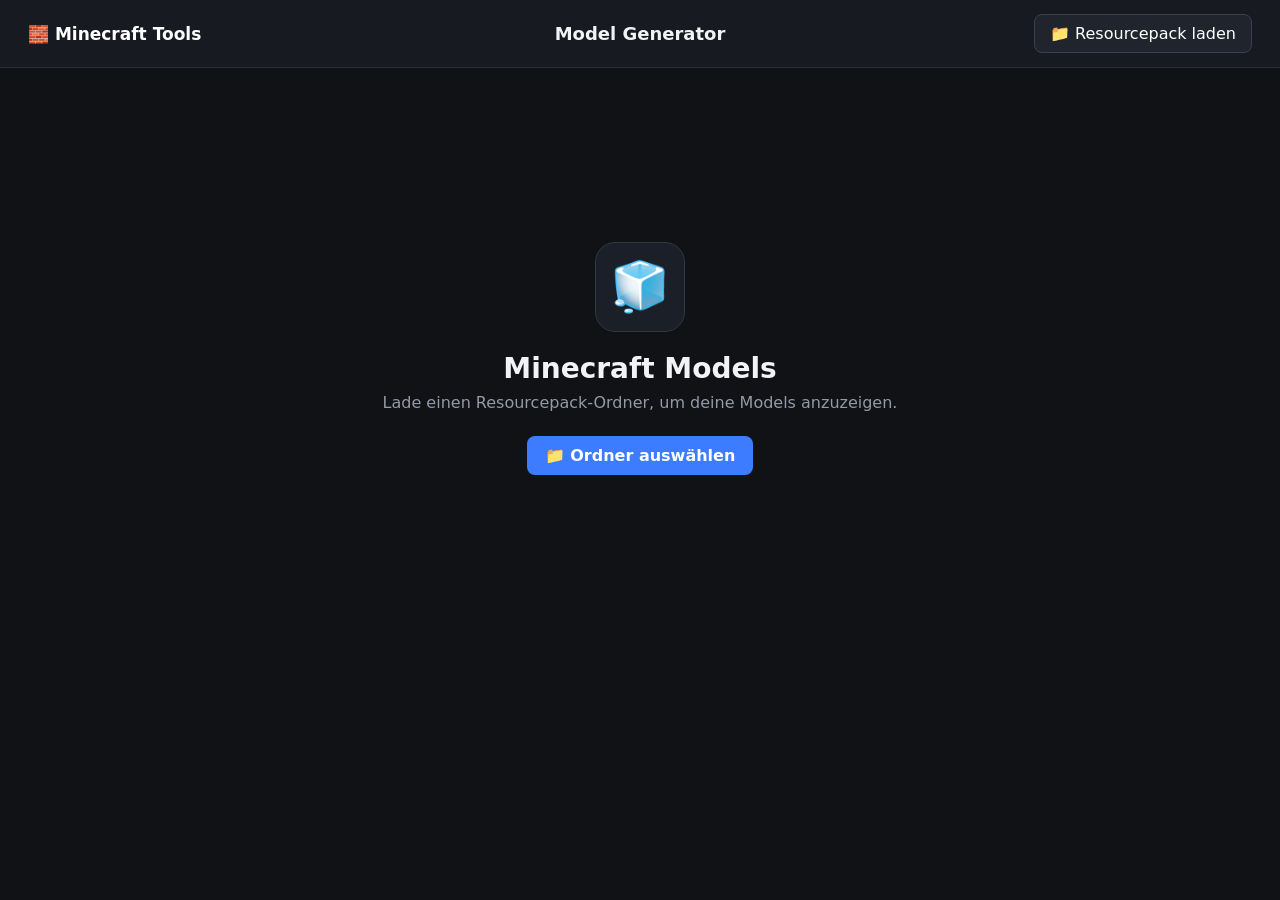
==== commit 4499f7be: "Webseite Korrigiertes CSS" ====
--- a/webseite/model-generator.html
+++ b/webseite/model-generator.html
@@ -2,7 +2,6 @@
 <html lang="de">
 
 <head>
-
     <meta charset="UTF-8">
 
     <meta
@@ -19,16 +18,10 @@
 
     <script src="lib/three.min.js"></script>
     <script src="lib/OrbitControls.js"></script>
-
 </head>
 
 
 <body>
-
-
-<!-- =========================================================
-     ORDNERAUSWAHL
-     ========================================================= -->
 
 <input
     type="file"
@@ -73,7 +66,7 @@
             id="selectFolderButton"
             class="header-button"
         >
-            📁 Ordner laden
+            📁 Resourcepack laden
         </button>
 
     </div>
@@ -83,36 +76,31 @@
 
 
 <!-- =========================================================
-     MAIN
+     CONTENT
      ========================================================= -->
 
 <main class="page-content">
 
 
-    <!-- =====================================================
-         START
-         ===================================================== -->
+    <!-- START -->
 
     <section
         id="startScreen"
-        class="start-screen"
+        class="generator-start"
     >
 
-        <div class="start-icon">
+        <div class="generator-start-icon">
             🧊
         </div>
 
-
         <h2>
-            Minecraft Models laden
+            Minecraft Models
         </h2>
 
-
         <p>
-            Wähle deinen Resourcepack-Ordner aus,
-            um deine Item- und Block-Models anzuzeigen.
+            Lade einen Resourcepack-Ordner,
+            um deine Models anzuzeigen.
         </p>
-
 
         <button
             id="startFolderButton"
@@ -125,9 +113,7 @@
 
 
 
-    <!-- =====================================================
-         GENERATOR
-         ===================================================== -->
+    <!-- GENERATOR -->
 
     <section
         id="generator"
@@ -135,19 +121,29 @@
     >
 
 
-        <!-- TOOLBAR -->
+        <!-- =================================================
+             TOOLBAR
+             ================================================= -->
 
         <div class="generator-toolbar">
 
 
             <div class="toolbar-left">
 
-                <input
-                    id="searchInput"
-                    class="search-input"
-                    type="text"
-                    placeholder="🔎 Model suchen..."
-                >
+                <div class="search-wrapper">
+
+                    <span class="search-icon">
+                        🔎
+                    </span>
+
+                    <input
+                        id="searchInput"
+                        class="search-input"
+                        type="text"
+                        placeholder="Models suchen..."
+                    >
+
+                </div>
 
 
                 <select
@@ -160,11 +156,11 @@
                     </option>
 
                     <option value="item">
-                        Item Models
+                        Items
                     </option>
 
                     <option value="block">
-                        Block Models
+                        Blöcke
                     </option>
 
                 </select>
@@ -172,10 +168,9 @@
             </div>
 
 
-
             <div class="toolbar-right">
 
-                <label class="select-all-label">
+                <label class="select-all">
 
                     <input
                         id="selectAllCheckbox"
@@ -206,14 +201,16 @@
 
         <div
             id="status"
-            class="status"
+            class="models-status"
         >
-            0 Models gefunden.
+            0 Models gefunden
         </div>
 
 
 
-        <!-- MODEL GRID -->
+        <!-- =================================================
+             GRID
+             ================================================= -->
 
         <div
             id="modelGrid"
@@ -230,7 +227,7 @@
             style="display:none;"
         >
 
-            <div class="empty-icon">
+            <div class="empty-state-icon">
                 🔍
             </div>
 
@@ -239,7 +236,8 @@
             </h2>
 
             <p>
-                Für diese Suche wurden keine Models gefunden.
+                Es wurden keine Models gefunden,
+                die zu deiner Suche passen.
             </p>
 
         </div>
@@ -251,35 +249,38 @@
 
 
 <!-- =========================================================
-     3D VIEWER
+     VIEWER MODAL
      ========================================================= -->
 
 <div
     id="viewerModal"
-    class="modal"
+    class="viewer-modal"
     style="display:none;"
 >
 
-    <div class="modal-backdrop"></div>
-
-
-    <div class="modal-window">
-
-
-        <div class="modal-header">
-
-            <div>
-
-                <h2
+    <div
+        class="viewer-backdrop"
+        id="viewerBackdrop"
+    ></div>
+
+
+    <div class="viewer-window">
+
+
+        <div class="viewer-header">
+
+            <div class="viewer-title-area">
+
+                <div
                     id="viewerTitle"
-                    class="modal-title"
+                    class="viewer-title"
                 >
                     Model
-                </h2>
+                </div>
 
                 <div
                     id="viewerPath"
-                    class="modal-path"
+                    class="viewer-path"
                 ></div>
 
             </div>
@@ -287,7 +288,7 @@
 
             <button
                 id="closeViewerButton"
-                class="modal-close"
+                class="viewer-close"
             >
                 ×
             </button>
@@ -303,12 +304,17 @@
 
 
 
-        <div class="modal-footer">
-
-            <span class="viewer-help">
-                🖱️ Drehen · Mausrad: Zoom ·
+        <div class="viewer-footer">
+
+            <div class="viewer-help">
+
+                🖱️ Drehen
+                &nbsp;·&nbsp;
+                Mausrad: Zoom
+                &nbsp;·&nbsp;
                 Rechte Maustaste: Verschieben
-            </span>
+
+            </div>
 
 
             <button
@@ -320,7 +326,6 @@
 
         </div>
 
-
     </div>
 
 </div>
@@ -359,7 +364,9 @@
 
         controls: null,
 
-        animation: null
+        animation: null,
+
+        model: null
 
     }
 
@@ -403,6 +410,9 @@
 
 const viewerModal =
     document.getElementById("viewerModal");
+
+const viewerBackdrop =
+    document.getElementById("viewerBackdrop");
 
 const viewerContainer =
     document.getElementById("viewerContainer");
@@ -470,12 +480,10 @@
     );
 
 
-document
-    .querySelector(".modal-backdrop")
-    .addEventListener(
-        "click",
-        closeViewer
-    );
+viewerBackdrop.addEventListener(
+    "click",
+    closeViewer
+);
 
 
 viewerSelectButton.addEventListener(
@@ -503,7 +511,7 @@
 
 
 /* ============================================================
-   ORDNER AUSWÄHLEN
+   FOLDER
    ============================================================ */
 
 function selectFolder() {
@@ -514,11 +522,6 @@
 
 }
 
-
-
-/* ============================================================
-   ORDNER EINLESEN
-   ============================================================ */
 
 async function handleFolderSelection(event) {
 
@@ -532,17 +535,13 @@
 
 
     state.files = [];
-
     state.models = [];
-
     state.filteredModels = [];
 
     state.selectedModels.clear();
 
     state.filePathCache.clear();
-
     state.jsonCache.clear();
-
     state.textureCache.clear();
 
 
@@ -561,11 +560,6 @@
             path.split("/");
 
 
-        /*
-         * Den Namen des ausgewählten
-         * Hauptordners entfernen.
-         */
-
         if (parts.length > 1) {
 
             parts.shift();
@@ -598,12 +592,11 @@
     startScreen.style.display =
         "none";
 
-
     generator.style.display =
         "block";
 
 
-    await renderModels();
+    renderModels();
 
 }
 
@@ -629,9 +622,6 @@
 
 function buildFileCache() {
 
-    state.filePathCache.clear();
-
-
     for (const item of state.files) {
 
         state.filePathCache.set(
@@ -649,7 +639,7 @@
 
 
 /* ============================================================
-   MODELS FINDEN
+   MODEL SUCHE
    ============================================================ */
 
 function findModels() {
@@ -668,7 +658,9 @@
                 .toLowerCase()
                 .endsWith(".json")
         ) {
+
             continue;
+
         }
 
 
@@ -730,14 +722,14 @@
 
 
     status.textContent =
-        `${state.models.length} Models gefunden.`;
+        `${state.models.length} Models gefunden`;
 
 }
 
 
 
 /* ============================================================
-   JSON LADEN
+   JSON
    ============================================================ */
 
 async function loadJSON(model) {
@@ -760,12 +752,10 @@
 
     try {
 
-        const text =
-            await model.file.text();
-
-
         const json =
-            JSON.parse(text);
+            JSON.parse(
+                await model.file.text()
+            );
 
 
         model.json =
@@ -785,7 +775,7 @@
     catch (error) {
 
         console.error(
-            "JSON konnte nicht gelesen werden:",
+            "JSON-Fehler:",
             model.path,
             error
         );
@@ -810,20 +800,34 @@
     }
 
 
-    if (parent.includes(":")) {
+    if (
+        parent.includes(":")
+    ) {
 
         const parts =
             parent.split(":");
 
+
+        if (
+            parts[0] !== "minecraft"
+        ) {
+
+            return null;
+
+        }
+
+
         parent =
-            parts[1];
+            parts.slice(1).join(":");
 
     }
 
 
     parent =
-        parent
-            .replace(/^\/+/, "");
+        parent.replace(
+            /^\/+/,
+            ""
+        );
 
 
     const candidates = [
@@ -901,7 +905,9 @@
 
 
     if (!json.parent) {
+
         return json;
+
     }
 
 
@@ -953,7 +959,9 @@
 
 
     if (!parentJSON) {
+
         return json;
+
     }
 
 
@@ -965,11 +973,6 @@
 }
 
 
-
-/* ============================================================
-   JSON MERGEN
-   ============================================================ */
-
 function mergeModelJSON(
     parent,
     child
@@ -990,15 +993,6 @@
     };
 
 
-    result.display = {
-
-        ...(parent.display || {}),
-
-        ...(child.display || {})
-
-    };
-
-
     if (child.elements) {
 
         result.elements =
@@ -1007,24 +1001,13 @@
     }
 
 
-    for (
-        const key of [
-            "ambientocclusion",
-            "gui_light",
-            "render_type"
-        ]
-    ) {
-
-        if (
-            child[key] !== undefined
-        ) {
-
-            result[key] =
-                child[key];
-
-        }
-
-    }
+    result.display = {
+
+        ...(parent.display || {}),
+
+        ...(child.display || {})
+
+    };
 
 
     return result;
@@ -1034,7 +1017,7 @@
 
 
 /* ============================================================
-   MODEL CARDS
+   RENDER GRID
    ============================================================ */
 
 async function renderModels() {
@@ -1108,20 +1091,26 @@
     updateSelectionUI();
 
 
-    await generatePreviewImages();
+    /*
+     * Vorschauen nacheinander erstellen.
+     * Dadurch werden nicht gleichzeitig
+     * hunderte WebGL-Kontexte geöffnet.
+     */
+
+    await generatePreviews();
 
 }
 
 
 
 /* ============================================================
-   CARD
+   MODEL CARD
    ============================================================ */
 
 function createModelCard(model) {
 
     const card =
-        document.createElement("div");
+        document.createElement("article");
 
 
     card.className =
@@ -1145,49 +1134,49 @@
     }
 
 
-    /*
-     * Preview
-     */
+    /* Preview */
 
     const preview =
         document.createElement("div");
 
 
     preview.className =
-        "model-preview";
-
-
-    const image =
+        "model-card-preview";
+
+
+    const previewImage =
         document.createElement("img");
 
 
-    image.className =
+    previewImage.className =
         "model-preview-image";
 
 
-    image.dataset.modelPath =
+    previewImage.alt =
+        model.name;
+
+
+    previewImage.dataset.modelPath =
         model.path;
 
 
-    image.alt =
-        model.name;
-
-
     preview.appendChild(
-        image
+        previewImage
     );
 
 
-    /*
-     * Checkbox
-     */
-
-    const checkboxWrapper =
+    /* Checkbox */
+
+    const checkboxLabel =
         document.createElement("label");
 
 
-    checkboxWrapper.className =
-        "model-checkbox";
+    checkboxLabel.className =
+        "model-card-checkbox";
+
+
+    checkboxLabel.title =
+        "Modell auswählen";
 
 
     const checkbox =
@@ -1225,14 +1214,12 @@
     );
 
 
-    checkboxWrapper.appendChild(
+    checkboxLabel.appendChild(
         checkbox
     );
 
 
-    /*
-     * Info
-     */
+    /* Info */
 
     const info =
         document.createElement("div");
@@ -1266,33 +1253,34 @@
         model.path;
 
 
-    const type =
+    const badge =
         document.createElement("span");
 
 
-    type.className =
-        "model-card-type";
-
-
-    type.textContent =
+    badge.className =
+        "model-card-badge";
+
+
+    badge.textContent =
         model.type === "item"
             ? "ITEM"
             : "BLOCK";
 
 
     info.appendChild(title);
-
     info.appendChild(path);
-
-    info.appendChild(type);
+    info.appendChild(badge);
 
 
     card.appendChild(preview);
-
-    card.appendChild(checkboxWrapper);
-
+    card.appendChild(checkboxLabel);
     card.appendChild(info);
 
+
+    /*
+     * Klick auf die Kachel öffnet
+     * den großen Viewer.
+     */
 
     card.addEventListener(
         "click",
@@ -1307,7 +1295,7 @@
 
 
 /* ============================================================
-   AUSWAHL
+   SELECTION
    ============================================================ */
 
 function setSelected(
@@ -1337,11 +1325,6 @@
 }
 
 
-
-/* ============================================================
-   ALLE
-   ============================================================ */
-
 function toggleSelectAll() {
 
     const checked =
@@ -1375,11 +1358,6 @@
 
 }
 
-
-
-/* ============================================================
-   AUSWAHL UI
-   ============================================================ */
 
 function updateSelectionUI() {
 
@@ -1480,12 +1458,8 @@
             path.split(":");
 
 
-        const namespace =
-            parts.shift();
-
-
         if (
-            namespace !== "minecraft"
+            parts[0] !== "minecraft"
         ) {
 
             return null;
@@ -1494,7 +1468,7 @@
 
 
         path =
-            parts.join(":");
+            parts.slice(1).join(":");
 
     }
 
@@ -1579,6 +1553,7 @@
                             texture.wrapT =
                                 THREE.ClampToEdgeWrapping;
 
+
                             if (
                                 THREE.sRGBEncoding
                             ) {
@@ -1587,6 +1562,7 @@
                                     THREE.sRGBEncoding;
 
                             }
+
 
                             texture.needsUpdate =
                                 true;
@@ -1716,13 +1692,13 @@
 
 
 /* ============================================================
-   ELEMENT RENDERN
+   MINECRAFT ELEMENT
    ============================================================ */
 
 async function buildMinecraftElement(
     element,
     model,
-    group
+    parentGroup
 ) {
 
     if (
@@ -1739,82 +1715,71 @@
     const from =
         element.from;
 
-
     const to =
         element.to;
 
 
+    /*
+     * Minecraft → Three.js
+     *
+     * X bleibt gleich
+     * Y bleibt gleich
+     * Z wird gespiegelt
+     */
+
     const vertices = {
 
         down: [
 
-            [from[0], from[1], to[2]],
-
-            [to[0], from[1], to[2]],
-
-            [to[0], from[1], from[2]],
-
-            [from[0], from[1], from[2]]
+            [from[0], from[1], -to[2]],
+            [to[0], from[1], -to[2]],
+            [to[0], from[1], -from[2]],
+            [from[0], from[1], -from[2]]
 
         ],
 
         up: [
 
-            [from[0], to[1], from[2]],
-
-            [from[0], to[1], to[2]],
-
-            [to[0], to[1], to[2]],
-
-            [to[0], to[1], from[2]]
+            [from[0], to[1], -from[2]],
+            [from[0], to[1], -to[2]],
+            [to[0], to[1], -to[2]],
+            [to[0], to[1], -from[2]]
 
         ],
 
         north: [
 
-            [to[0], from[1], from[2]],
-
-            [from[0], from[1], from[2]],
-
-            [from[0], to[1], from[2]],
-
-            [to[0], to[1], from[2]]
+            [to[0], from[1], -from[2]],
+            [from[0], from[1], -from[2]],
+            [from[0], to[1], -from[2]],
+            [to[0], to[1], -from[2]]
 
         ],
 
         south: [
 
-            [from[0], from[1], to[2]],
-
-            [to[0], from[1], to[2]],
-
-            [to[0], to[1], to[2]],
-
-            [from[0], to[1], to[2]]
+            [from[0], from[1], -to[2]],
+            [to[0], from[1], -to[2]],
+            [to[0], to[1], -to[2]],
+            [from[0], to[1], -to[2]]
 
         ],
 
         west: [
 
-            [from[0], from[1], from[2]],
-
-            [from[0], from[1], to[2]],
-
-            [from[0], to[1], to[2]],
-
-            [from[0], to[1], from[2]]
+            [from[0], from[1], -from[2]],
+            [from[0], from[1], -to[2]],
+            [from[0], to[1], -to[2]],
+            [from[0], to[1], -from[2]]
 
         ],
 
         east: [
 
-            [to[0], from[1], to[2]],
-
-            [to[0], from[1], from[2]],
-
-            [to[0], to[1], from[2]],
-
-            [to[0], to[1], to[2]]
+            [to[0], from[1], -to[2]],
+            [to[0], from[1], -from[2]],
+            [to[0], to[1], -from[2]],
+            [to[0], to[1], -to[2]]
 
         ]
 
@@ -1834,11 +1799,8 @@
 
 
     const positions = [];
-
     const uvs = [];
-
     const indices = [];
-
     const materials = [];
 
 
@@ -1866,24 +1828,10 @@
             const vertex of corners
         ) {
 
-            /*
-             * Minecraft:
-             *
-             * X = X
-             * Y = Y
-             * Z = Z
-             *
-             * Für Three.js drehen wir Z um.
-             */
-
             positions.push(
-
                 vertex[0],
-
                 vertex[1],
-
-                -vertex[2]
-
+                vertex[2]
             );
 
         }
@@ -1916,7 +1864,7 @@
             );
 
 
-        const converted =
+        const convertedUV =
             convertUV(
                 uv,
                 face.rotation || 0
@@ -1924,7 +1872,7 @@
 
 
         for (
-            const point of converted
+            const point of convertedUV
         ) {
 
             uvs.push(
@@ -1936,10 +1884,7 @@
 
 
         /*
-         * WICHTIG:
-         *
-         * Jede Fläche bekommt genau
-         * vier Vertices.
+         * Zwei Dreiecke pro Fläche.
          */
 
         indices.push(
@@ -2003,13 +1948,9 @@
     ) {
 
         geometry.addGroup(
-
             i * 6,
-
             6,
-
             i
-
         );
 
     }
@@ -2020,151 +1961,172 @@
 
     const mesh =
         new THREE.Mesh(
-
             geometry,
-
             materials
-
         );
 
 
     /*
-     * Minecraft Element Rotation
+     * ==========================================
+     * ROTATION
+     * ==========================================
      *
-     * Das Element wird um den angegebenen
-     * Ursprung gedreht.
+     * Wir verwenden eine eigene Group.
+     *
+     * Damit rotiert das gesamte Element
+     * wirklich um seinen Minecraft-Origin.
      */
 
+    let elementParent =
+        parentGroup;
+
+
     if (element.rotation) {
 
-        applyMinecraftRotation(
-            mesh,
-            element.rotation
-        );
-
-    }
-
-
-    group.add(mesh);
+        const rotation =
+            element.rotation;
+
+
+        const origin =
+            rotation.origin || [
+                8,
+                8,
+                8
+            ];
+
+
+        const rotationGroup =
+            new THREE.Group();
+
+
+        /*
+         * Origin in unserem Koordinatensystem.
+         */
+
+        const originVector =
+            new THREE.Vector3(
+
+                origin[0],
+                origin[1],
+                -origin[2]
+
+            );
+
+
+        /*
+         * Gruppe an den Origin setzen.
+         */
+
+        rotationGroup.position.copy(
+            originVector
+        );
+
+
+        /*
+         * Mesh relativ zum Origin
+         * verschieben.
+         */
+
+        mesh.position.set(
+
+            -originVector.x,
+            -originVector.y,
+            -originVector.z
+
+        );
+
+
+        rotationGroup.add(
+            mesh
+        );
+
+
+        /*
+         * Minecraft-Rotation.
+         */
+
+        const angle =
+            THREE.MathUtils.degToRad(
+                rotation.angle || 0
+            );
+
+
+        if (
+            rotation.axis === "x"
+        ) {
+
+            rotationGroup.rotation.x =
+                angle;
+
+        }
+
+        else if (
+            rotation.axis === "y"
+        ) {
+
+            rotationGroup.rotation.y =
+                -angle;
+
+        }
+
+        else if (
+            rotation.axis === "z"
+        ) {
+
+            rotationGroup.rotation.z =
+                -angle;
+
+        }
+
+
+        /*
+         * Minecraft rescale.
+         */
+
+        if (
+            rotation.rescale
+        ) {
+
+            const scale =
+                1 /
+                Math.cos(
+                    Math.abs(angle)
+                );
+
+
+            rotationGroup.scale.set(
+                scale,
+                scale,
+                scale
+            );
+
+        }
+
+
+        elementParent =
+            rotationGroup;
+
+
+        parentGroup.add(
+            rotationGroup
+        );
+
+
+        return;
+
+    }
+
+
+    parentGroup.add(
+        mesh
+    );
 
 }
 
 
 
 /* ============================================================
-   MINECRAFT ROTATION
-   ============================================================ */
-
-function applyMinecraftRotation(
-    mesh,
-    rotation
-) {
-
-    const origin =
-        rotation.origin || [
-            8,
-            8,
-            8
-        ];
-
-
-    /*
-     * Minecraft-Koordinaten auf
-     * unsere Koordinaten umrechnen.
-     */
-
-    mesh.position.set(
-
-        origin[0],
-        origin[1],
-        -origin[2]
-
-    );
-
-
-    /*
-     * Rotation.
-     */
-
-    const angle =
-        THREE.MathUtils.degToRad(
-            rotation.angle || 0
-        );
-
-
-    switch (
-        rotation.axis
-    ) {
-
-        case "x":
-
-            mesh.rotation.x =
-                angle;
-
-            break;
-
-
-        case "y":
-
-            mesh.rotation.y =
-                -angle;
-
-            break;
-
-
-        case "z":
-
-            mesh.rotation.z =
-                -angle;
-
-            break;
-
-    }
-
-
-    /*
-     * Das Mesh muss relativ zum
-     * Ursprung positioniert werden.
-     */
-
-    mesh.geometry.translate(
-
-        -origin[0],
-        -origin[1],
-        origin[2]
-
-    );
-
-
-    /*
-     * rescale berücksichtigen.
-     */
-
-    if (
-        rotation.rescale
-    ) {
-
-        const scale =
-            1 /
-            Math.cos(
-                Math.abs(angle)
-            );
-
-
-        mesh.scale.set(
-            scale,
-            scale,
-            scale
-        );
-
-    }
-
-}
-
-
-
-/* ============================================================
-   UV
+   DEFAULT UV
    ============================================================ */
 
 function getDefaultUV(
@@ -2299,7 +2261,7 @@
 
 
 /* ============================================================
-   MODEL BAUEN
+   MODEL
    ============================================================ */
 
 async function buildMinecraftModel(
@@ -2324,13 +2286,9 @@
     ) {
 
         await buildMinecraftElement(
-
             element,
-
             json,
-
             group
-
         );
 
     }
@@ -2340,131 +2298,18 @@
 
 
 /* ============================================================
-   PREVIEW RENDERER
+   MODEL ZENTRIEREN
    ============================================================ */
 
-let previewRenderer = null;
-
-let previewScene = null;
-
-let previewCamera = null;
-
-
-
-function createPreviewRenderer() {
-
-    if (previewRenderer) {
-        return;
-    }
-
-
-    previewRenderer =
-        new THREE.WebGLRenderer({
-
-            antialias: true,
-
-            alpha: false,
-
-            preserveDrawingBuffer: true
-
-        });
-
-
-    previewRenderer.setSize(
-        220,
-        220
-    );
-
-
-    previewRenderer.setPixelRatio(1);
-
-
-    if (
-        THREE.sRGBEncoding
-    ) {
-
-        previewRenderer.outputEncoding =
-            THREE.sRGBEncoding;
-
-    }
-
-
-    previewScene =
-        new THREE.Scene();
-
-
-    previewScene.background =
-        new THREE.Color(
-            0x1b1f26
-        );
-
-
-    previewCamera =
-        new THREE.PerspectiveCamera(
-
-            35,
-
-            1,
-
-            0.1,
-
-            1000
-
-        );
-
-}
-
-
-
-/* ============================================================
-   LIGHT
-   ============================================================ */
-
-function addLighting(scene) {
-
-    scene.add(
-
-        new THREE.AmbientLight(
-            0xffffff,
-            2
-        )
-
-    );
-
-
-    const light =
-        new THREE.DirectionalLight(
-            0xffffff,
-            2
-        );
-
-
-    light.position.set(
-        30,
-        40,
-        30
-    );
-
-
-    scene.add(light);
-
-}
-
-
-
-/* ============================================================
-   OBJECT ZENTRIEREN
-   ============================================================ */
-
-function centerObject(
-    object,
+function centerModel(
+    group,
     camera,
     controls
 ) {
 
     const box =
         new THREE.Box3()
-            .setFromObject(object);
+            .setFromObject(group);
 
 
     if (box.isEmpty()) {
@@ -2485,11 +2330,14 @@
 
 
     /*
-     * Das komplette Modell wird verschoben.
-     * Nicht einzelne Minecraft-Elemente.
+     * Nur das komplette Modell verschieben.
+     * Die einzelnen Elemente bleiben
+     * exakt an ihren Minecraft-Positionen.
      */
 
-    object.position.sub(center);
+    group.position.sub(
+        center
+    );
 
 
     const maxSize =
@@ -2502,48 +2350,173 @@
 
     const distance =
         Math.max(
-            25,
-            maxSize * 2.8
+            22,
+            maxSize * 2.5
         );
 
 
     camera.position.set(
 
         distance,
-        distance * 0.7,
+        distance * 0.65,
         distance
 
     );
 
 
-    camera.lookAt(
+    controls.target.set(
         0,
         0,
         0
     );
 
 
-    if (controls) {
-
-        controls.target.set(
-            0,
-            0,
-            0
-        );
-
-        controls.update();
-
-    }
+    controls.update();
 
 }
 
 
 
 /* ============================================================
-   PREVIEWS
+   PREVIEW
    ============================================================ */
 
-async function generatePreviewImages() {
+/*
+ * WICHTIG:
+ *
+ * Nur EIN WebGLRenderer für alle Karten.
+ *
+ * Dadurch entstehen nicht hunderte
+ * WebGL-Kontexte.
+ */
+
+let previewRenderer = null;
+
+let previewScene = null;
+
+let previewCamera = null;
+
+
+function createPreviewRenderer() {
+
+    if (previewRenderer) {
+        return;
+    }
+
+
+    previewRenderer =
+        new THREE.WebGLRenderer({
+
+            antialias: true,
+
+            alpha: false
+
+        });
+
+
+    previewRenderer.setSize(
+        240,
+        240
+    );
+
+
+    previewRenderer.setPixelRatio(1);
+
+
+    if (
+        THREE.sRGBEncoding
+    ) {
+
+        previewRenderer.outputEncoding =
+            THREE.sRGBEncoding;
+
+    }
+
+
+    previewScene =
+        new THREE.Scene();
+
+
+    previewScene.background =
+        new THREE.Color(
+            0x171a20
+        );
+
+
+    previewCamera =
+        new THREE.PerspectiveCamera(
+            35,
+            1,
+            0.1,
+            1000
+        );
+
+}
+
+
+
+/* ============================================================
+   LIGHTING
+   ============================================================ */
+
+function addLighting(scene) {
+
+    scene.add(
+
+        new THREE.AmbientLight(
+            0xffffff,
+            2.2
+        )
+
+    );
+
+
+    const keyLight =
+        new THREE.DirectionalLight(
+            0xffffff,
+            2.4
+        );
+
+
+    keyLight.position.set(
+        30,
+        40,
+        30
+    );
+
+
+    scene.add(
+        keyLight
+    );
+
+
+    const fillLight =
+        new THREE.DirectionalLight(
+            0x9dbbff,
+            0.7
+        );
+
+
+    fillLight.position.set(
+        -30,
+        20,
+        -20
+    );
+
+
+    scene.add(
+        fillLight
+    );
+
+}
+
+
+
+/* ============================================================
+   PREVIEWS ERSTELLEN
+   ============================================================ */
+
+async function generatePreviews() {
 
     createPreviewRenderer();
 
@@ -2562,8 +2535,8 @@
 
         const image =
             images.find(
-                img =>
-                    img.dataset.modelPath ===
+                item =>
+                    item.dataset.modelPath ===
                     model.path
             );
 
@@ -2617,14 +2590,63 @@
             );
 
 
-            centerObject(
-
-                group,
-
-                previewCamera,
-
-                null
-
+            /*
+             * Für die Karten eine feste,
+             * leicht schräge Perspektive.
+             */
+
+            const box =
+                new THREE.Box3()
+                    .setFromObject(group);
+
+
+            if (
+                box.isEmpty()
+            ) {
+
+                continue;
+
+            }
+
+
+            const center =
+                box.getCenter(
+                    new THREE.Vector3()
+                );
+
+
+            const size =
+                box.getSize(
+                    new THREE.Vector3()
+                );
+
+
+            group.position.sub(
+                center
+            );
+
+
+            const maxSize =
+                Math.max(
+                    size.x,
+                    size.y,
+                    size.z
+                );
+
+
+            previewCamera.position.set(
+
+                maxSize * 2.4,
+                maxSize * 1.6,
+                maxSize * 2.4
+
+            );
+
+
+            previewCamera.lookAt(
+                0,
+                0,
+                0
             );
 
 
@@ -2649,7 +2671,7 @@
         catch (error) {
 
             console.error(
-                "Preview-Fehler:",
+                "Preview konnte nicht gerendert werden:",
                 model.path,
                 error
             );
@@ -2683,14 +2705,17 @@
         "flex";
 
 
+    /*
+     * Layout zuerst sichtbar machen,
+     * damit die Größe stimmt.
+     */
+
     const width =
-        viewerContainer.clientWidth ||
-        800;
+        viewerContainer.clientWidth;
 
 
     const height =
-        viewerContainer.clientHeight ||
-        600;
+        viewerContainer.clientHeight;
 
 
     const renderer =
@@ -2746,7 +2771,7 @@
 
     scene.background =
         new THREE.Color(
-            0x1b1f26
+            0x171a20
         );
 
 
@@ -2779,7 +2804,6 @@
         new THREE.OrbitControls(
 
             camera,
-
             renderer.domElement
 
         );
@@ -2809,7 +2833,13 @@
         new THREE.Group();
 
 
-    scene.add(group);
+    scene.add(
+        group
+    );
+
+
+    state.viewer.model =
+        group;
 
 
     try {
@@ -2835,14 +2865,10 @@
         );
 
 
-        centerObject(
-
+        centerModel(
             group,
-
             camera,
-
             controls
-
         );
 
     }
@@ -2850,6 +2876,7 @@
     catch (error) {
 
         console.error(
+            "Viewer-Fehler:",
             error
         );
 
@@ -2869,7 +2896,7 @@
 
 
 /* ============================================================
-   ANIMATION
+   VIEWER ANIMATION
    ============================================================ */
 
 function animateViewer() {
@@ -2956,8 +2983,10 @@
     state.viewer.scene =
         null;
 
-
     state.viewer.camera =
+        null;
+
+    state.viewer.model =
         null;
 
 
@@ -3010,11 +3039,6 @@
 }
 
 
-
-/* ============================================================
-   VIEWER BUTTON
-   ============================================================ */
-
 function updateViewerButton() {
 
     const path =
@@ -3030,9 +3054,7 @@
     viewerSelectButton.textContent =
 
         selected
-
             ? "✓ Modell ausgewählt"
-
             : "＋ Modell auswählen";
 
 }
@@ -3092,7 +3114,5 @@
 
 </script>
 
-
 </body>
-
 </html>
--- a/webseite/css/style.css
+++ b/webseite/css/style.css
@@ -1,42 +1,36 @@
 /* =========================================================
-   CUSTOM RESOURCEPACK TOOLS
-   Global stylesheet
-========================================================= */
-
-
-/* =========================================================
-   RESET
-========================================================= */
+   GLOBAL
+   ========================================================= */
 
 * {
     box-sizing: border-box;
+}
+
+
+html,
+body {
     margin: 0;
     padding: 0;
-}
-
-html,
+
+    min-height: 100%;
+
+    font-family:
+        Inter,
+        system-ui,
+        -apple-system,
+        BlinkMacSystemFont,
+        "Segoe UI",
+        sans-serif;
+
+    background: #101216;
+    color: #f1f3f5;
+}
+
+
 body {
-    min-height: 100%;
-}
-
-body {
-    min-height: 100vh;
-
-    background:
-        radial-gradient(
-            circle at top center,
-            #292e37 0%,
-            #171a20 38%,
-            #111318 75%
-        );
-
-    color: var(--text);
-
-    font-family:
-        Arial,
-        Helvetica,
-        sans-serif;
-}
+    overflow-x: hidden;
+}
+
 
 button,
 input,
@@ -44,1477 +38,1699 @@
     font: inherit;
 }
 
-button {
+
+a {
     color: inherit;
 }
 
 
+
 /* =========================================================
-   GLOBAL VARIABLES
-========================================================= */
-
-:root {
-    --bg: #111318;
-
-    --panel: #1b1e24;
-    --panel-light: #252932;
-    --panel-hover: #2c313a;
-
-    --border: #3a3f49;
-    --border-light: #4a515d;
-
-    --text: #f1f1f1;
-    --text-muted: #9da3ad;
-
-    --green: #5fc15f;
-    --green-dark: #3d923d;
-
-    --red: #d85b5b;
-
-    --shadow: rgba(0, 0, 0, 0.45);
-}
+   GLOBAL HEADER
+   ========================================================= */
+
+.site-header {
+
+    height: 68px;
+
+    display: grid;
+
+    grid-template-columns:
+        1fr
+        auto
+        1fr;
+
+    align-items: center;
+
+    padding: 0 28px;
+
+    background: #171a20;
+
+    border-bottom:
+        1px solid #292e38;
+
+    position: sticky;
+
+    top: 0;
+
+    z-index: 50;
+
+}
+
+
+.header-left {
+    display: flex;
+    align-items: center;
+}
+
+
+.header-center {
+    display: flex;
+    justify-content: center;
+}
+
+
+.header-right {
+    display: flex;
+    justify-content: flex-end;
+}
+
+
+.logo {
+
+    color: #ffffff;
+
+    text-decoration: none;
+
+    font-size: 17px;
+
+    font-weight: 700;
+
+}
+
+
+.header-center h1 {
+
+    margin: 0;
+
+    font-size: 18px;
+
+    font-weight: 650;
+
+}
+
+
+.header-button {
+
+    border: 1px solid #39414e;
+
+    background: #20252d;
+
+    color: #ffffff;
+
+    border-radius: 8px;
+
+    padding: 9px 15px;
+
+    cursor: pointer;
+
+    transition:
+        background .15s ease,
+        border-color .15s ease;
+
+}
+
+
+.header-button:hover {
+
+    background: #292f39;
+
+    border-color: #4a5565;
+
+}
+
+
+.header-menu-button {
+
+    width: 40px;
+    height: 40px;
+
+    border: 1px solid #39414e;
+
+    border-radius: 8px;
+
+    background: #20252d;
+
+    color: #ffffff;
+
+    font-size: 19px;
+
+    cursor: pointer;
+
+    transition:
+        background .15s ease,
+        border-color .15s ease;
+
+}
+
+
+.header-menu-button:hover {
+
+    background: #292f39;
+
+    border-color: #4a5565;
+
+}
+
 
 
 /* =========================================================
-   HEADER
-========================================================= */
-
-.site-header {
-    position: sticky;
-    top: 0;
-
-    height: 64px;
-
-    display: flex;
-    align-items: center;
-    justify-content: space-between;
-
-    padding: 0 32px;
-
-    background:
-        rgba(20, 22, 27, 0.96);
-
-    border-bottom:
-        1px solid var(--border);
-
-    z-index: 100;
-}
+   COMMON BUTTON
+   ========================================================= */
+
+.primary-button {
+
+    border: 0;
+
+    border-radius: 8px;
+
+    background: #3d7cff;
+
+    color: white;
+
+    padding: 10px 18px;
+
+    cursor: pointer;
+
+    font-weight: 600;
+
+    transition:
+        background .15s ease,
+        transform .1s ease;
+
+}
+
+
+.primary-button:hover {
+
+    background: #4c87ff;
+
+}
+
+
+.primary-button:active {
+
+    transform:
+        translateY(1px);
+
+}
+
 
 
 /* =========================================================
-   LOGO
-========================================================= */
-
-.site-logo {
-    display: flex;
-    align-items: center;
-    gap: 12px;
-
-    color: var(--text);
-
-    text-decoration: none;
-
-    font-size: 17px;
-    font-weight: 700;
-}
-
-.site-logo-icon {
-    width: 34px;
-    height: 34px;
-
-    display: flex;
-    align-items: center;
-    justify-content: center;
-
-    background: #30353e;
-
-    border: 1px solid #4b515c;
-
-    box-shadow:
-        inset 0 1px rgba(255,255,255,0.08),
-        0 2px 5px var(--shadow);
-
-    font-size: 18px;
-}
+   INDEX / HOME
+   ========================================================= */
+
+.home-page {
+
+    width: min(
+        1200px,
+        calc(100% - 48px)
+    );
+
+    margin: 0 auto;
+
+    padding: 55px 0 80px;
+
+}
+
 
 
 /* =========================================================
-   HEADER NAVIGATION
-========================================================= */
-
-.header-right {
-    display: flex;
-    align-items: center;
-    gap: 8px;
-}
-
-.nav-button {
-    height: 40px;
-
-    display: flex;
-    align-items: center;
-    gap: 8px;
-
-    padding: 0 16px;
-
-    background: transparent;
-
-    border: 1px solid transparent;
-
-    color: var(--text);
-
-    font-size: 14px;
-    font-weight: 600;
-
-    cursor: pointer;
-
-    transition: 0.15s ease;
-}
-
-.nav-button:hover,
-.nav-button.active {
-    background: var(--panel-light);
-
-    border-color: var(--border);
-}
-
-.nav-button .arrow {
-    font-size: 10px;
-
-    transition:
-        transform 0.15s ease;
-}
-
-.nav-button.active .arrow {
-    transform: rotate(180deg);
-}
-
-
-/* =========================================================
-   GENERATOR FLYOUT
-========================================================= */
-
-.generator-flyout {
-    position: absolute;
-
-    top: 63px;
-    right: 32px;
-
-    width: 310px;
-
-    background: #1b1e24;
-
-    border: 1px solid var(--border);
-
-    box-shadow:
-        0 12px 35px rgba(0,0,0,0.5);
-
-    opacity: 0;
-    visibility: hidden;
-
-    transform: translateY(-8px);
-
-    transition:
-        opacity 0.15s ease,
-        transform 0.15s ease,
-        visibility 0.15s;
-}
-
-.generator-flyout.open {
-    opacity: 1;
-    visibility: visible;
-
-    transform: translateY(0);
-}
-
-.flyout-header {
-    padding: 14px 16px 10px;
-
-    color: var(--text-muted);
-
-    font-size: 11px;
-    font-weight: 700;
-
-    letter-spacing: 1px;
-
-    text-transform: uppercase;
-
-    border-bottom:
-        1px solid var(--border);
-}
-
-.generator-option {
-    width: 100%;
-
-    display: flex;
-    align-items: center;
-
-    gap: 14px;
-
-    padding: 15px 16px;
-
-    background: transparent;
-
-    border: none;
-
-    text-align: left;
-
-    cursor: pointer;
-
-    transition:
-        background 0.15s ease;
-}
-
-.generator-option:hover {
-    background: #292d35;
-}
-
-.generator-option.active {
-    background: #242830;
-}
-
-.generator-icon {
-    width: 42px;
-    height: 42px;
-
-    flex-shrink: 0;
-
-    display: flex;
-    align-items: center;
-    justify-content: center;
-
-    background: #30353e;
-
-    border: 1px solid #484e59;
-
-    font-size: 21px;
-}
-
-.generator-text {
-    display: flex;
-    flex-direction: column;
-
-    gap: 4px;
-}
-
-.generator-title {
-    font-size: 14px;
-    font-weight: 700;
-}
-
-.generator-description {
-    color: var(--text-muted);
-
-    font-size: 12px;
-
-    line-height: 1.4;
-}
-
-
-/* =========================================================
-   MAIN CONTENT
-========================================================= */
-
-.site-main {
-    width: 100%;
-    max-width: 1250px;
-
-    margin: 0 auto;
-
-    padding: 42px 28px 80px;
-}
-
-
-/* =========================================================
-   BREADCRUMB
-========================================================= */
-
-.breadcrumb {
-    margin-bottom: 12px;
-
-    color: var(--text-muted);
-
-    font-size: 12px;
-}
-
-.breadcrumb a {
-    color: var(--text-muted);
-
-    text-decoration: none;
-}
-
-.breadcrumb a:hover {
-    color: var(--text);
-}
-
-
-/* =========================================================
-   PAGE HEADING
-========================================================= */
-
-.page-heading {
-    margin-bottom: 30px;
-}
-
-.eyebrow {
-    margin-bottom: 9px;
-
-    color: var(--green);
-
-    font-size: 11px;
-    font-weight: 700;
-
-    letter-spacing: 1.8px;
-
-    text-transform: uppercase;
-}
-
-.page-heading h1 {
-    margin-bottom: 10px;
-
-    font-size: 36px;
-
-    line-height: 1.15;
-}
-
-.page-description {
-    max-width: 720px;
-
-    color: var(--text-muted);
-
-    font-size: 14px;
-
-    line-height: 1.6;
-}
-
-
-/* =========================================================
-   RESOURCEPACK LOADER
-========================================================= */
-
-.loader-panel {
-    margin-bottom: 25px;
-
-    padding: 22px;
+   HOME HERO
+   ========================================================= */
+
+.home-hero {
+
+    display: flex;
+
+    align-items: center;
+
+    gap: 30px;
+
+    padding: 42px;
+
+    margin-bottom: 45px;
 
     background:
         linear-gradient(
-            145deg,
-            #252932 0%,
-            #1a1d23 100%
+            135deg,
+            #1b2028,
+            #15181e
         );
 
     border:
-        1px solid var(--border);
-}
-
-.loader-content {
-    display: flex;
-
-    align-items: center;
+        1px solid #303743;
+
+    border-radius: 18px;
+
+}
+
+
+.home-hero-icon {
+
+    width: 100px;
+    height: 100px;
+
+    flex-shrink: 0;
+
+    display: flex;
+
+    align-items: center;
+    justify-content: center;
+
+    font-size: 52px;
+
+    background: #202630;
+
+    border:
+        1px solid #353d49;
+
+    border-radius: 22px;
+
+}
+
+
+.home-eyebrow {
+
+    margin-bottom: 8px;
+
+    color: #668edc;
+
+    font-size: 11px;
+
+    font-weight: 750;
+
+    letter-spacing: 1.4px;
+
+}
+
+
+.home-hero h2 {
+
+    margin: 0 0 10px;
+
+    font-size: 36px;
+
+    line-height: 1.15;
+
+}
+
+
+.home-hero p {
+
+    max-width: 680px;
+
+    margin: 0;
+
+    color: #929aa7;
+
+    font-size: 16px;
+
+    line-height: 1.6;
+
+}
+
+
+
+/* =========================================================
+   TOOLS SECTION
+   ========================================================= */
+
+.tools-section {
+
+    margin-bottom: 35px;
+
+}
+
+
+.section-heading {
+
+    margin-bottom: 18px;
+
+}
+
+
+.section-heading h2 {
+
+    margin: 0 0 5px;
+
+    font-size: 22px;
+
+}
+
+
+.section-heading p {
+
+    margin: 0;
+
+    color: #737d8a;
+
+    font-size: 14px;
+
+}
+
+
+.tools-grid {
+
+    display: grid;
+
+    grid-template-columns:
+        repeat(
+            2,
+            minmax(0, 1fr)
+        );
+
+    gap: 18px;
+
+}
+
+
+.tool-card {
+
+    display: flex;
+
+    gap: 20px;
+
+    padding: 24px;
+
+    min-height: 220px;
+
+    background: #191d24;
+
+    border:
+        1px solid #2b313b;
+
+    border-radius: 14px;
+
+    text-decoration: none;
+
+    transition:
+        border-color .15s ease,
+        background .15s ease,
+        transform .15s ease,
+        box-shadow .15s ease;
+
+}
+
+
+.tool-card:hover {
+
+    background: #1d222a;
+
+    border-color: #465161;
+
+    transform:
+        translateY(-3px);
+
+    box-shadow:
+        0 12px 35px
+        rgba(0, 0, 0, .22);
+
+}
+
+
+.tool-card-icon {
+
+    width: 64px;
+    height: 64px;
+
+    flex-shrink: 0;
+
+    display: flex;
+
+    align-items: center;
+    justify-content: center;
+
+    background: #232934;
+
+    border:
+        1px solid #353e4b;
+
+    border-radius: 14px;
+
+    font-size: 32px;
+
+}
+
+
+.tool-card-content {
+
+    flex: 1;
+
+    min-width: 0;
+
+    display: flex;
+
+    flex-direction: column;
+
+}
+
+
+.tool-card-title {
+
+    margin-bottom: 9px;
+
+    color: #f3f5f7;
+
+    font-size: 19px;
+
+    font-weight: 700;
+
+}
+
+
+.tool-card-description {
+
+    color: #858f9d;
+
+    font-size: 13px;
+
+    line-height: 1.6;
+
+}
+
+
+.tool-card-footer {
+
+    display: flex;
+
+    align-items: center;
+
     justify-content: space-between;
 
-    gap: 25px;
-}
-
-.loader-info {
-    min-width: 0;
-}
-
-.loader-title {
-    margin-bottom: 6px;
-
-    font-size: 16px;
+    margin-top: auto;
+
+    padding-top: 22px;
+
+    color: #688edb;
+
+    font-size: 13px;
+
+    font-weight: 600;
+
+}
+
+
+.tool-card-arrow {
+
+    font-size: 19px;
+
+    transition:
+        transform .15s ease;
+
+}
+
+
+.tool-card:hover
+.tool-card-arrow {
+
+    transform:
+        translateX(4px);
+
+}
+
+
+
+/* =========================================================
+   HOME INFO
+   ========================================================= */
+
+.home-info {
+
+    margin-top: 20px;
+
+}
+
+
+.info-card {
+
+    display: flex;
+
+    align-items: flex-start;
+
+    gap: 16px;
+
+    padding: 20px 22px;
+
+    background: #15191f;
+
+    border:
+        1px solid #282e38;
+
+    border-radius: 12px;
+
+}
+
+
+.info-card-icon {
+
+    font-size: 24px;
+
+}
+
+
+.info-card h3 {
+
+    margin: 0 0 5px;
+
+    font-size: 15px;
+
+}
+
+
+.info-card p {
+
+    margin: 0;
+
+    color: #747e8b;
+
+    font-size: 13px;
+
+    line-height: 1.55;
+
+}
+
+
+
+/* =========================================================
+   FLYOUT MENU
+   ========================================================= */
+
+.menu-backdrop {
+
+    position: fixed;
+
+    inset: 0;
+
+    z-index: 90;
+
+    background:
+        rgba(0, 0, 0, .55);
+
+    opacity: 0;
+
+    visibility: hidden;
+
+    transition:
+        opacity .2s ease,
+        visibility .2s ease;
+
+}
+
+
+.menu-backdrop.visible {
+
+    opacity: 1;
+
+    visibility: visible;
+
+}
+
+
+.flyout-menu {
+
+    position: fixed;
+
+    top: 0;
+    right: 0;
+
+    width: min(
+        390px,
+        90vw
+    );
+
+    height: 100vh;
+
+    z-index: 100;
+
+    background: #171a20;
+
+    border-left:
+        1px solid #303743;
+
+    box-shadow:
+        -20px 0 60px
+        rgba(0, 0, 0, .35);
+
+    transform:
+        translateX(100%);
+
+    transition:
+        transform .22s ease;
+
+}
+
+
+.flyout-menu.open {
+
+    transform:
+        translateX(0);
+
+}
+
+
+.flyout-header {
+
+    min-height: 80px;
+
+    display: flex;
+
+    align-items: center;
+
+    justify-content: space-between;
+
+    padding: 0 20px;
+
+    border-bottom:
+        1px solid #2b313b;
+
+}
+
+
+.flyout-title {
+
+    font-size: 17px;
+
     font-weight: 700;
-}
-
-.loader-description {
-    color: var(--text-muted);
-
-    font-size: 13px;
-
-    line-height: 1.5;
-}
-
-.loaded-pack {
-    display: none;
-
-    margin-top: 15px;
-
-    padding-top: 15px;
-
-    border-top:
-        1px solid var(--border);
-
-    color: var(--text-muted);
-
-    font-size: 12px;
-}
-
-.loaded-pack.visible {
-    display: block;
-}
-
-.loaded-pack strong {
-    color: var(--text);
-}
-
-.load-button {
+
+}
+
+
+.flyout-subtitle {
+
+    margin-top: 3px;
+
+    color: #737d8a;
+
+    font-size: 11px;
+
+}
+
+
+.flyout-close {
+
+    width: 38px;
+    height: 38px;
+
+    border: 0;
+
+    border-radius: 8px;
+
+    background: transparent;
+
+    color: #9aa3af;
+
+    font-size: 28px;
+
+    cursor: pointer;
+
+}
+
+
+.flyout-close:hover {
+
+    background: #252a32;
+
+    color: #ffffff;
+
+}
+
+
+.flyout-navigation {
+
+    display: flex;
+
+    flex-direction: column;
+
+    gap: 6px;
+
+    padding: 16px;
+
+}
+
+
+.flyout-item {
+
+    display: flex;
+
+    align-items: center;
+
+    gap: 14px;
+
+    padding: 13px;
+
+    border:
+        1px solid transparent;
+
+    border-radius: 10px;
+
+    color: #c7cdd5;
+
+    text-decoration: none;
+
+    transition:
+        background .15s ease,
+        border-color .15s ease;
+
+}
+
+
+.flyout-item:hover {
+
+    background: #20252d;
+
+    border-color: #303844;
+
+}
+
+
+.flyout-item.active {
+
+    background: #202833;
+
+    border-color: #35445d;
+
+}
+
+
+.flyout-item-icon {
+
+    width: 38px;
+    height: 38px;
+
     flex-shrink: 0;
 
-    min-height: 44px;
-
-    padding: 0 18px;
-
-    background: var(--green-dark);
+    display: flex;
+
+    align-items: center;
+    justify-content: center;
+
+    background: #252b34;
+
+    border-radius: 8px;
+
+    font-size: 20px;
+
+}
+
+
+.flyout-item-text {
+
+    display: flex;
+
+    flex-direction: column;
+
+    gap: 3px;
+
+}
+
+
+.flyout-item-text strong {
+
+    color: #eef0f3;
+
+    font-size: 14px;
+
+}
+
+
+.flyout-item-text small {
+
+    color: #747e8b;
+
+    font-size: 11px;
+
+    line-height: 1.4;
+
+}
+
+
+
+/* =========================================================
+   MODEL GENERATOR
+   ========================================================= */
+
+.page-content {
+
+    width: min(
+        1500px,
+        calc(100% - 48px)
+    );
+
+    margin: 0 auto;
+
+    padding: 30px 0 60px;
+
+}
+
+
+.generator-start {
+
+    min-height: 520px;
+
+    display: flex;
+
+    flex-direction: column;
+
+    justify-content: center;
+
+    align-items: center;
+
+    text-align: center;
+
+}
+
+
+.generator-start-icon {
+
+    width: 90px;
+    height: 90px;
+
+    display: flex;
+
+    align-items: center;
+    justify-content: center;
+
+    font-size: 48px;
+
+    background: #1b2028;
 
     border:
-        1px solid var(--green);
-
-    color: white;
-
-    font-size: 13px;
-    font-weight: 700;
-
-    cursor: pointer;
-
-    transition:
-        background 0.15s ease,
-        transform 0.15s ease;
-}
-
-.load-button:hover {
-    background: #4aa94a;
-
-    transform:
-        translateY(-1px);
-}
-
-#resourcepackInput {
-    display: none;
-}
-
-
-/* =========================================================
-   STATUS
-========================================================= */
-
-.status {
-    display: none;
+        1px solid #303743;
+
+    border-radius: 20px;
 
     margin-bottom: 20px;
 
-    padding: 13px 15px;
-
-    background: #1b1e24;
-
-    border:
-        1px solid var(--border);
-
-    color: var(--text-muted);
-
-    font-size: 13px;
-}
-
-.status.visible {
-    display: block;
-}
-
-.status.error {
-    border-color:
-        rgba(216,91,91,0.5);
-
-    color: #f09a9a;
-}
-
-.status.success {
-    border-color:
-        rgba(95,193,95,0.4);
-
-    color: #94dc94;
-}
-
-
-/* =========================================================
-   TOOLBAR
-========================================================= */
-
-.toolbar {
-    display: none;
-
-    align-items: center;
-
-    gap: 12px;
-
-    margin-bottom: 20px;
-
-    padding: 12px;
-
-    background:
-        rgba(27,30,36,0.92);
-
-    border:
-        1px solid var(--border);
-}
-
-.toolbar.visible {
-    display: flex;
-}
-
-.search {
+}
+
+
+.generator-start h2 {
+
+    margin: 0 0 8px;
+
+    font-size: 28px;
+
+}
+
+
+.generator-start p {
+
+    margin: 0 0 24px;
+
+    color: #929aa7;
+
+}
+
+
+.generator-toolbar {
+
+    width: 100%;
+
+    display: flex;
+
+    align-items: center;
+
+    justify-content: space-between;
+
+    gap: 20px;
+
+    margin-bottom: 14px;
+
+}
+
+
+.toolbar-left,
+.toolbar-right {
+
+    display: flex;
+
+    align-items: center;
+
+    gap: 10px;
+
+}
+
+
+.search-wrapper {
+
     position: relative;
 
-    flex: 1;
-}
+}
+
 
 .search-icon {
+
     position: absolute;
 
-    left: 13px;
+    left: 12px;
+
     top: 50%;
 
     transform:
         translateY(-50%);
 
-    color: var(--text-muted);
+    color: #89919e;
 
     pointer-events: none;
-}
-
-.search input {
-    width: 100%;
-
-    height: 42px;
+
+}
+
+
+.search-input {
+
+    width: 300px;
+
+    height: 40px;
 
     padding:
-        0 14px 0 39px;
-
-    background: #121419;
+        0 12px 0 37px;
+
+    background: #181c22;
+
+    color: white;
 
     border:
-        1px solid var(--border);
+        1px solid #303641;
+
+    border-radius: 8px;
 
     outline: none;
 
-    color: var(--text);
+}
+
+
+.search-input:focus {
+
+    border-color: #4b7dce;
+
+}
+
+
+.select-input {
+
+    height: 40px;
+
+    padding: 0 12px;
+
+    background: #181c22;
+
+    color: #e8ebef;
+
+    border:
+        1px solid #303641;
+
+    border-radius: 8px;
+
+}
+
+
+.select-all {
+
+    display: flex;
+
+    align-items: center;
+
+    gap: 8px;
+
+    color: #b7bec9;
+
+    font-size: 14px;
+
+    cursor: pointer;
+
+}
+
+
+.select-all input {
+
+    width: 16px;
+    height: 16px;
+
+    accent-color: #3d7cff;
+
+}
+
+
+.selection-counter {
+
+    color: #7f8997;
+
+    font-size: 14px;
+
+}
+
+
+.models-status {
+
+    margin-bottom: 16px;
+
+    color: #7f8997;
 
     font-size: 13px;
-}
-
-.search input:focus {
-    border-color: #59616d;
-}
-
-.sort-select {
-    height: 42px;
-
-    padding:
-        0 35px 0 12px;
-
-    background: #121419;
-
-    border:
-        1px solid var(--border);
-
-    color: var(--text);
-
-    outline: none;
-
-    cursor: pointer;
-}
-
-.item-count {
-    min-width: 100px;
-
-    color: var(--text-muted);
-
-    font-size: 12px;
-
-    text-align: right;
-}
-
-
-/* =========================================================
-   CATEGORY TABS
-========================================================= */
-
-.category-tabs {
-    display: none;
-
-    gap: 7px;
-
-    margin-bottom: 20px;
-
-    overflow-x: auto;
-}
-
-.category-tabs.visible {
-    display: flex;
-}
-
-.category-button {
-    flex-shrink: 0;
-
-    padding: 8px 12px;
-
-    background: #1b1e24;
-
-    border:
-        1px solid var(--border);
-
-    color: var(--text-muted);
-
-    font-size: 12px;
-
-    cursor: pointer;
-}
-
-.category-button:hover {
-    background: var(--panel-light);
-
-    color: var(--text);
-}
-
-.category-button.active {
-    background: #30353e;
-
-    border-color: #59616d;
-
-    color: var(--text);
-}
+
+}
+
 
 
 /* =========================================================
    MODEL GRID
-========================================================= */
-
-.items-grid {
+   ========================================================= */
+
+.model-grid {
+
+    width: 100%;
+
     display: grid;
 
     grid-template-columns:
         repeat(
             auto-fill,
-            minmax(155px, 1fr)
+            minmax(220px, 1fr)
         );
 
-    gap: 13px;
-}
-
-.item-card {
+    gap: 16px;
+
+    align-items: start;
+
+}
+
+
+.model-card {
+
     position: relative;
 
-    min-height: 190px;
-
-    padding: 14px;
-
-    background:
-        linear-gradient(
-            145deg,
-            #252932 0%,
-            #1a1d23 100%
-        );
+    width: 100%;
+
+    overflow: hidden;
+
+    background: #191d24;
 
     border:
-        1px solid var(--border);
+        1px solid #2b313b;
+
+    border-radius: 12px;
 
     cursor: pointer;
 
     transition:
-        transform 0.15s ease,
-        border-color 0.15s ease,
-        background 0.15s ease,
-        box-shadow 0.15s ease;
-}
-
-.item-card:hover {
+        border-color .15s ease,
+        background .15s ease,
+        transform .15s ease,
+        box-shadow .15s ease;
+
+}
+
+
+.model-card:hover {
+
+    background: #1d222a;
+
+    border-color: #414a58;
+
     transform:
         translateY(-2px);
 
-    border-color: #5a626e;
-
-    background:
-        linear-gradient(
-            145deg,
-            #2b3039 0%,
-            #1d2026 100%
-        );
-
-    box-shadow:
-        0 8px 22px
-        rgba(0,0,0,0.35);
-}
-
-.item-card.selected {
-    border-color:
-        var(--green);
+}
+
+
+.model-card.selected {
+
+    border-color: #3d7cff;
 
     box-shadow:
         0 0 0 1px
-            rgba(95,193,95,0.25),
-        0 8px 22px
-            rgba(0,0,0,0.35);
-}
-
-
-/* =========================================================
-   ITEM PREVIEW
-========================================================= */
-
-.item-preview {
-    height: 110px;
-
-    display: flex;
-
-    align-items: center;
-    justify-content: center;
-
-    margin-bottom: 11px;
-
-    background:
-        repeating-conic-gradient(
-            #20242b 0% 25%,
-            #1b1f25 0% 50%
-        )
-        50% / 16px 16px;
-
-    border:
-        1px solid #30353d;
-}
-
-.item-preview-icon {
-    font-size: 40px;
-
-    filter:
-        drop-shadow(
-            0 5px 4px
-            rgba(0,0,0,0.6)
-        );
-}
-
-.item-name {
-    overflow: hidden;
-
-    margin-bottom: 6px;
-
-    font-size: 13px;
-    font-weight: 700;
-
-    text-overflow: ellipsis;
-
-    white-space: nowrap;
-}
-
-.item-path {
-    overflow: hidden;
-
-    margin-bottom: 7px;
-
-    color: var(--text-muted);
-
-    font-family: monospace;
-
-    font-size: 9px;
-
-    text-overflow: ellipsis;
-
-    white-space: nowrap;
-}
-
-.item-type {
-    display: inline-block;
-
-    padding: 3px 6px;
-
-    background: #30353e;
-
-    border:
-        1px solid #454b55;
-
-    color: #b8bec7;
-
-    font-size: 9px;
-}
-
-
-/* =========================================================
-   SELECTED BADGE
-========================================================= */
-
-.selected-badge {
-    position: absolute;
-
-    top: 9px;
-    right: 9px;
-
-    width: 22px;
-    height: 22px;
-
-    display: none;
-
-    align-items: center;
-    justify-content: center;
-
-    background:
-        var(--green);
-
-    color: #101410;
-
-    font-size: 13px;
-    font-weight: 900;
-}
-
-.item-card.selected
-.selected-badge {
-    display: flex;
-}
-
-
-/* =========================================================
-   EMPTY STATE
-========================================================= */
-
-.empty {
-    display: none;
-
-    padding: 70px 20px;
-
-    background:
-        rgba(27,30,36,0.75);
-
-    border:
-        1px solid var(--border);
-
-    text-align: center;
-}
-
-.empty.visible {
-    display: block;
-}
-
-.empty-icon {
-    margin-bottom: 15px;
-
-    color: #69717c;
-
-    font-size: 40px;
-}
-
-.empty h2 {
-    margin-bottom: 8px;
-
-    font-size: 18px;
-}
-
-.empty p {
-    color: var(--text-muted);
-
-    font-size: 13px;
-
-    line-height: 1.6;
-}
-
-
-/* =========================================================
-   MODAL
-========================================================= */
-
-.modal-overlay {
-    position: fixed;
-
-    inset: 0;
-
-    display: none;
-
-    align-items: center;
-    justify-content: center;
-
-    padding: 20px;
-
-    background:
-        rgba(0,0,0,0.72);
-
-    z-index: 500;
-}
-
-.modal-overlay.open {
-    display: flex;
-}
-
-.modal {
+        rgba(61, 124, 255, .35);
+
+}
+
+
+.model-card-preview {
+
     width: 100%;
-    max-width: 850px;
-
-    max-height: 90vh;
-
-    display: flex;
-
-    flex-direction: column;
-
-    background: #1b1e24;
-
-    border:
-        1px solid var(--border);
-
-    box-shadow:
-        0 25px 70px
-        rgba(0,0,0,0.6);
-}
-
-.modal-header {
-    display: flex;
-
-    align-items: center;
-
-    justify-content: space-between;
-
-    padding: 18px 20px;
-
-    border-bottom:
-        1px solid var(--border);
-}
-
-.modal-title {
-    font-size: 17px;
-
-    font-weight: 700;
-}
-
-.close-button {
-    width: 34px;
-    height: 34px;
-
-    display: flex;
-
-    align-items: center;
-    justify-content: center;
-
-    background: transparent;
-
-    border:
-        1px solid transparent;
-
-    color: var(--text-muted);
-
-    cursor: pointer;
-
-    font-size: 19px;
-}
-
-.close-button:hover {
-    background: var(--panel-light);
-
-    border-color:
-        var(--border);
-
-    color: var(--text);
-}
-
-.modal-body {
-    overflow-y: auto;
-
-    padding: 20px;
-}
-
-.detail-grid {
-    display: grid;
-
-    grid-template-columns:
-        240px 1fr;
-
-    gap: 20px;
-}
-
-.detail-preview {
-    min-height: 240px;
-
-    display: flex;
-
-    align-items: center;
-    justify-content: center;
-
-    background:
-        repeating-conic-gradient(
-            #20242b 0% 25%,
-            #1b1f25 0% 50%
-        )
-        50% / 20px 20px;
-
-    border:
-        1px solid var(--border);
-}
-
-.detail-icon {
-    font-size: 90px;
-
-    filter:
-        drop-shadow(
-            0 12px 8px
-            rgba(0,0,0,0.6)
-        );
-}
-
-.detail-info h3 {
-    margin-bottom: 7px;
-
-    font-size: 23px;
-}
-
-.detail-file {
-    margin-bottom: 20px;
-
-    color: var(--text-muted);
-
-    font-family: monospace;
-
-    font-size: 11px;
-
-    word-break: break-all;
-}
-
-.detail-section-title {
-    margin-bottom: 8px;
-
-    color: var(--text-muted);
-
-    font-size: 11px;
-    font-weight: 700;
-
-    letter-spacing: 1px;
-
-    text-transform: uppercase;
-}
-
-.json-container {
-    max-height: 310px;
-
-    overflow: auto;
-
-    padding: 14px;
-
-    background: #101216;
-
-    border:
-        1px solid #30343c;
-}
-
-.json-container pre {
-    color: #cbd1d8;
-
-    font-family:
-        "SFMono-Regular",
-        Consolas,
-        monospace;
-
-    font-size: 11px;
-
-    line-height: 1.6;
-
-    white-space: pre-wrap;
-
-    word-break: break-word;
-}
-
-
-/* =========================================================
-   BUTTONS
-========================================================= */
-
-.button {
-    min-height: 40px;
-
-    padding: 0 16px;
-
-    background: #30353e;
-
-    border:
-        1px solid #4a515d;
-
-    color: var(--text);
-
-    font-size: 13px;
-
-    font-weight: 700;
-
-    cursor: pointer;
-}
-
-.button:hover {
-    background: #3a404a;
-}
-
-.button.primary {
-    background:
-        var(--green-dark);
-
-    border-color:
-        var(--green);
-}
-
-.button.primary:hover {
-    background: #4aa94a;
-}
-
-
-/* =========================================================
-   MODAL FOOTER
-========================================================= */
-
-.modal-footer {
-    display: flex;
-
-    justify-content: flex-end;
-
-    gap: 10px;
-
-    padding: 15px 20px;
-
-    border-top:
-        1px solid var(--border);
-}
-
-
-/* =========================================================
-   RESPONSIVE
-========================================================= */
-
-@media (max-width: 750px) {
-
-    .site-header {
-        padding: 0 16px;
-    }
-
-    .site-logo span {
-        display: none;
-    }
-
-    .generator-flyout {
-        right: 16px;
-        left: 16px;
-
-        width: auto;
-    }
-
-    .site-main {
-        padding:
-            30px 16px 70px;
-    }
-
-    .page-heading h1 {
-        font-size: 30px;
-    }
-
-    .loader-content {
-        flex-direction: column;
-
-        align-items: stretch;
-    }
-
-    .load-button {
-        width: 100%;
-    }
-
-    .toolbar {
-        flex-direction: column;
-
-        align-items: stretch;
-    }
-
-    .item-count {
-        text-align: left;
-    }
-
-    .detail-grid {
-        grid-template-columns: 1fr;
-    }
-
-    .detail-preview {
-        min-height: 180px;
-    }
-
-}
-
-/* =========================================================
-   MODEL VIEWER MODAL
-========================================================= */
-
-.model-modal {
-    position: fixed;
-    inset: 0;
-
-    display: none;
-
-    align-items: center;
-    justify-content: center;
-
-    padding: 30px;
-
-    background: rgba(0, 0, 0, 0.72);
-
-    z-index: 9999;
-}
-
-.model-modal.open {
-    display: flex;
-}
-
-
-.model-modal-window {
-    width: min(1200px, 95vw);
-    height: min(800px, 90vh);
-
-    display: flex;
-    flex-direction: column;
-
-    overflow: hidden;
-
-    background: #15181d;
-
-    border: 1px solid #303640;
-
-    border-radius: 16px;
-
-    box-shadow:
-        0 30px 100px rgba(0, 0, 0, 0.65);
-}
-
-
-.model-modal-header {
-    min-height: 72px;
-
-    display: flex;
-    align-items: center;
-    justify-content: space-between;
-
-    padding: 14px 20px;
-
-    background: #1b1f25;
-
-    border-bottom: 1px solid #303640;
-}
-
-
-.model-modal-title {
-    color: #ffffff;
-
-    font-size: 20px;
-    font-weight: 700;
-}
-
-
-.model-modal-path {
-    margin-top: 4px;
-
-    color: #858d99;
-
-    font-family: monospace;
-    font-size: 12px;
-}
-
-
-.model-modal-close {
-    width: 40px;
-    height: 40px;
-
-    display: flex;
-    align-items: center;
-    justify-content: center;
-
-    border: 0;
-    border-radius: 8px;
-
-    background: transparent;
-
-    color: #aeb5bf;
-
-    font-size: 30px;
-
-    cursor: pointer;
-}
-
-
-.model-modal-close:hover {
-    background: #292e36;
-    color: #ffffff;
-}
-
-
-.model-modal-content {
-    flex: 1;
-
-    min-height: 0;
-
-    display: grid;
-
-    grid-template-columns:
-        minmax(0, 1fr)
-        320px;
-}
-
-
-.model-viewer {
-    position: relative;
-
-    min-width: 0;
-    min-height: 0;
-
-    overflow: hidden;
+
+    aspect-ratio: 1 / 1;
 
     background:
         radial-gradient(
             circle at center,
-            #292e36 0%,
-            #181b20 70%
+            #292f39 0%,
+            #171a20 72%
         );
-}
-
-
-.model-viewer canvas {
+
+    display: flex;
+
+    align-items: center;
+
+    justify-content: center;
+
+    overflow: hidden;
+
+}
+
+
+.model-preview-image {
+
+    width: 100%;
+    height: 100%;
+
     display: block;
 
+    object-fit: contain;
+
+    image-rendering: pixelated;
+
+}
+
+
+.model-card-checkbox {
+
+    position: absolute;
+
+    top: 10px;
+    right: 10px;
+
+    z-index: 10;
+
+    width: 30px;
+    height: 30px;
+
+    display: flex;
+
+    align-items: center;
+    justify-content: center;
+
+    background:
+        rgba(10, 12, 16, .85);
+
+    border:
+        1px solid #424b58;
+
+    border-radius: 7px;
+
+    backdrop-filter:
+        blur(5px);
+
+    cursor: pointer;
+
+}
+
+
+.model-card-checkbox input {
+
+    width: 17px;
+    height: 17px;
+
+    margin: 0;
+
+    accent-color: #3d7cff;
+
+    cursor: pointer;
+
+}
+
+
+.model-card-info {
+
+    padding: 12px 13px 14px;
+
+}
+
+
+.model-card-title {
+
+    color: #f4f5f7;
+
+    font-weight: 650;
+
+    font-size: 15px;
+
+    white-space: nowrap;
+
+    overflow: hidden;
+
+    text-overflow: ellipsis;
+
+}
+
+
+.model-card-path {
+
+    margin-top: 4px;
+
+    color: #697381;
+
+    font-size: 11px;
+
+    white-space: nowrap;
+
+    overflow: hidden;
+
+    text-overflow: ellipsis;
+
+}
+
+
+.model-card-badge {
+
+    display: inline-block;
+
+    margin-top: 9px;
+
+    padding:
+        3px 7px;
+
+    border-radius: 5px;
+
+    background: #242a33;
+
+    color: #8f99a7;
+
+    font-size: 9px;
+
+    font-weight: 700;
+
+    letter-spacing: .5px;
+
+}
+
+
+
+/* =========================================================
+   MODEL EMPTY
+   ========================================================= */
+
+.empty-state {
+
+    padding: 100px 20px;
+
+    text-align: center;
+
+    color: #7e8794;
+
+}
+
+
+.empty-state-icon {
+
+    font-size: 42px;
+
+    margin-bottom: 15px;
+
+}
+
+
+.empty-state h2 {
+
+    margin: 0 0 7px;
+
+    color: #dfe3e8;
+
+    font-size: 21px;
+
+}
+
+
+.empty-state p {
+
+    margin: 0;
+
+}
+
+
+
+/* =========================================================
+   MODEL VIEWER
+   ========================================================= */
+
+.viewer-modal {
+
+    position: fixed;
+
+    inset: 0;
+
+    z-index: 100;
+
+    display: flex;
+
+    align-items: center;
+
+    justify-content: center;
+
+    padding: 30px;
+
+}
+
+
+.viewer-backdrop {
+
+    position: absolute;
+
+    inset: 0;
+
+    background:
+        rgba(0, 0, 0, .72);
+
+    backdrop-filter:
+        blur(5px);
+
+}
+
+
+.viewer-window {
+
+    position: relative;
+
+    z-index: 1;
+
+    width: min(
+        1000px,
+        100%
+    );
+
+    height: min(
+        760px,
+        90vh
+    );
+
+    display: flex;
+
+    flex-direction: column;
+
+    overflow: hidden;
+
+    background: #171a20;
+
+    border:
+        1px solid #333a46;
+
+    border-radius: 14px;
+
+    box-shadow:
+        0 25px 80px
+        rgba(0, 0, 0, .55);
+
+}
+
+
+.viewer-header {
+
+    height: 70px;
+
+    flex-shrink: 0;
+
+    display: flex;
+
+    align-items: center;
+
+    justify-content: space-between;
+
+    padding: 0 20px;
+
+    border-bottom:
+        1px solid #2b313b;
+
+}
+
+
+.viewer-title {
+
+    font-size: 18px;
+
+    font-weight: 700;
+
+}
+
+
+.viewer-path {
+
+    margin-top: 4px;
+
+    color: #707a88;
+
+    font-size: 11px;
+
+}
+
+
+.viewer-close {
+
+    width: 38px;
+    height: 38px;
+
+    border: 0;
+
+    border-radius: 8px;
+
+    background: transparent;
+
+    color: #9aa3af;
+
+    font-size: 28px;
+
+    cursor: pointer;
+
+}
+
+
+.viewer-close:hover {
+
+    background: #252a32;
+
+    color: white;
+
+}
+
+
+.viewer-container {
+
+    flex: 1;
+
+    min-height: 0;
+
+    background:
+        radial-gradient(
+            circle at center,
+            #222832 0%,
+            #14171c 75%
+        );
+
+}
+
+
+.viewer-container canvas {
+
+    display: block;
+
     width: 100% !important;
+
     height: 100% !important;
+
+}
+
+
+.viewer-footer {
+
+    min-height: 64px;
+
+    flex-shrink: 0;
+
+    display: flex;
+
+    align-items: center;
+
+    justify-content: space-between;
+
+    gap: 15px;
+
+    padding: 0 18px;
+
+    border-top:
+        1px solid #2b313b;
+
 }
 
 
 .viewer-help {
-    position: absolute;
-
-    left: 50%;
-    bottom: 14px;
-
-    transform: translateX(-50%);
-
-    z-index: 2;
-
-    padding: 7px 12px;
-
-    border-radius: 8px;
-
-    background: rgba(0, 0, 0, 0.5);
-
-    color: #aeb5bf;
-
-    font-size: 11px;
-
-    pointer-events: none;
-
-    white-space: nowrap;
-}
-
-
-.model-details {
-    min-width: 0;
-
-    display: flex;
-    flex-direction: column;
-
-    padding: 20px;
-
-    background: #111419;
-
-    border-left: 1px solid #303640;
-
-    overflow: hidden;
-}
-
-
-.model-details h2 {
-    margin: 0 0 16px;
-
-    color: #ffffff;
-
-    font-size: 20px;
-}
-
-
-.model-detail-label {
-    margin-bottom: 8px;
-
-    color: #858d99;
+
+    color: #737d8b;
 
     font-size: 12px;
-    font-weight: 700;
-
-    text-transform: uppercase;
-}
-
-
-.model-json {
-    flex: 1;
-
-    min-height: 0;
-
-    margin: 0;
-
-    padding: 14px;
-
-    overflow: auto;
-
-    border: 1px solid #303640;
-
-    border-radius: 10px;
-
-    background: #0c0f13;
-
-    color: #aeb8c5;
-
-    font-family:
-        "Consolas",
-        "Courier New",
-        monospace;
-
-    font-size: 11px;
-
-    line-height: 1.5;
-
-    white-space: pre-wrap;
-}
-
-
-.model-modal-footer {
-    min-height: 68px;
-
-    display: flex;
-    align-items: center;
-    justify-content: flex-end;
-
-    gap: 10px;
-
-    padding: 12px 20px;
-
-    background: #1b1f25;
-
-    border-top: 1px solid #303640;
-}
-
-
-@media (max-width: 800px) {
-
-    .model-modal {
+
+}
+
+
+
+/* =========================================================
+   RESPONSIVE
+   ========================================================= */
+
+@media (max-width: 850px) {
+
+    .site-header {
+
+        grid-template-columns:
+            1fr auto;
+
+    }
+
+
+    .header-center {
+
+        display: none;
+
+    }
+
+
+    .home-hero {
+
+        padding: 30px;
+
+    }
+
+
+    .tools-grid {
+
+        grid-template-columns:
+            1fr;
+
+    }
+
+
+    .generator-toolbar {
+
+        flex-direction: column;
+
+        align-items: stretch;
+
+    }
+
+
+    .toolbar-left,
+    .toolbar-right {
+
+        justify-content: space-between;
+
+    }
+
+
+    .search-wrapper {
+
+        flex: 1;
+
+    }
+
+
+    .search-input {
+
+        width: 100%;
+
+    }
+
+
+    .model-grid {
+
+        grid-template-columns:
+            repeat(
+                auto-fill,
+                minmax(170px, 1fr)
+            );
+
+    }
+
+}
+
+
+@media (max-width: 550px) {
+
+    .page-content {
+
+        width:
+            calc(100% - 24px);
+
+        padding-top: 18px;
+
+    }
+
+
+    .home-page {
+
+        width:
+            calc(100% - 24px);
+
+        padding-top: 25px;
+
+    }
+
+
+    .home-hero {
+
+        flex-direction: column;
+
+        align-items: flex-start;
+
+        padding: 25px;
+
+    }
+
+
+    .home-hero h2 {
+
+        font-size: 29px;
+
+    }
+
+
+    .site-header {
+
+        padding:
+            0 12px;
+
+    }
+
+
+    .header-button {
+
+        padding:
+            8px 10px;
+
+    }
+
+
+    .toolbar-left {
+
+        flex-direction: column;
+
+        align-items: stretch;
+
+    }
+
+
+    .model-grid {
+
+        grid-template-columns:
+            repeat(2, 1fr);
+
+        gap: 10px;
+
+    }
+
+
+    .viewer-modal {
+
         padding: 10px;
-    }
-
-
-    .model-modal-window {
-        width: 100%;
+
+    }
+
+
+    .viewer-window {
+
         height: 95vh;
-    }
-
-
-    .model-modal-content {
-        grid-template-columns: 1fr;
-        grid-template-rows: 1fr 240px;
-    }
-
-
-    .model-details {
-        border-left: 0;
-        border-top: 1px solid #303640;
-    }
-
-
-    .viewer-help {
-        display: none;
-    }
-
-}
+
+        border-radius: 10px;
+
+    }
+
+
+    .viewer-footer {
+
+        flex-direction: column;
+
+        justify-content: center;
+
+        padding: 10px;
+
+    }
+
+}
